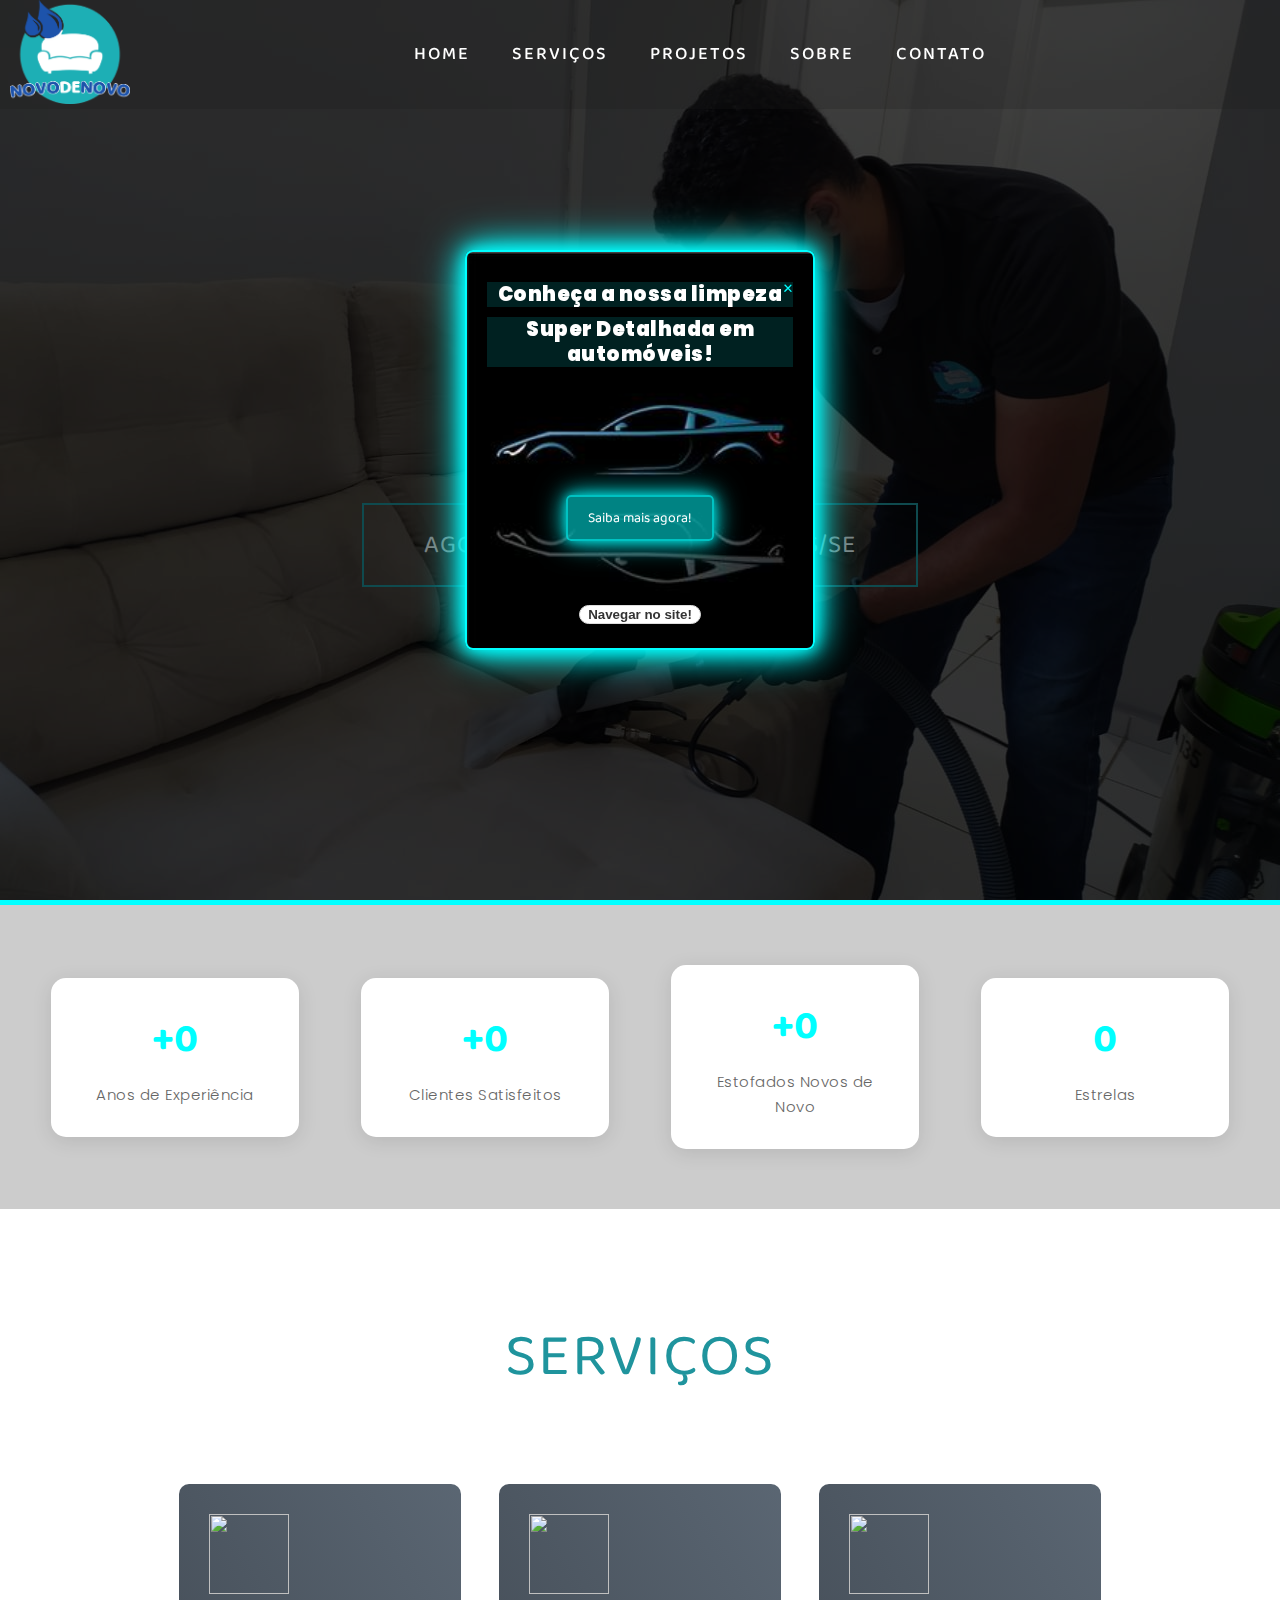
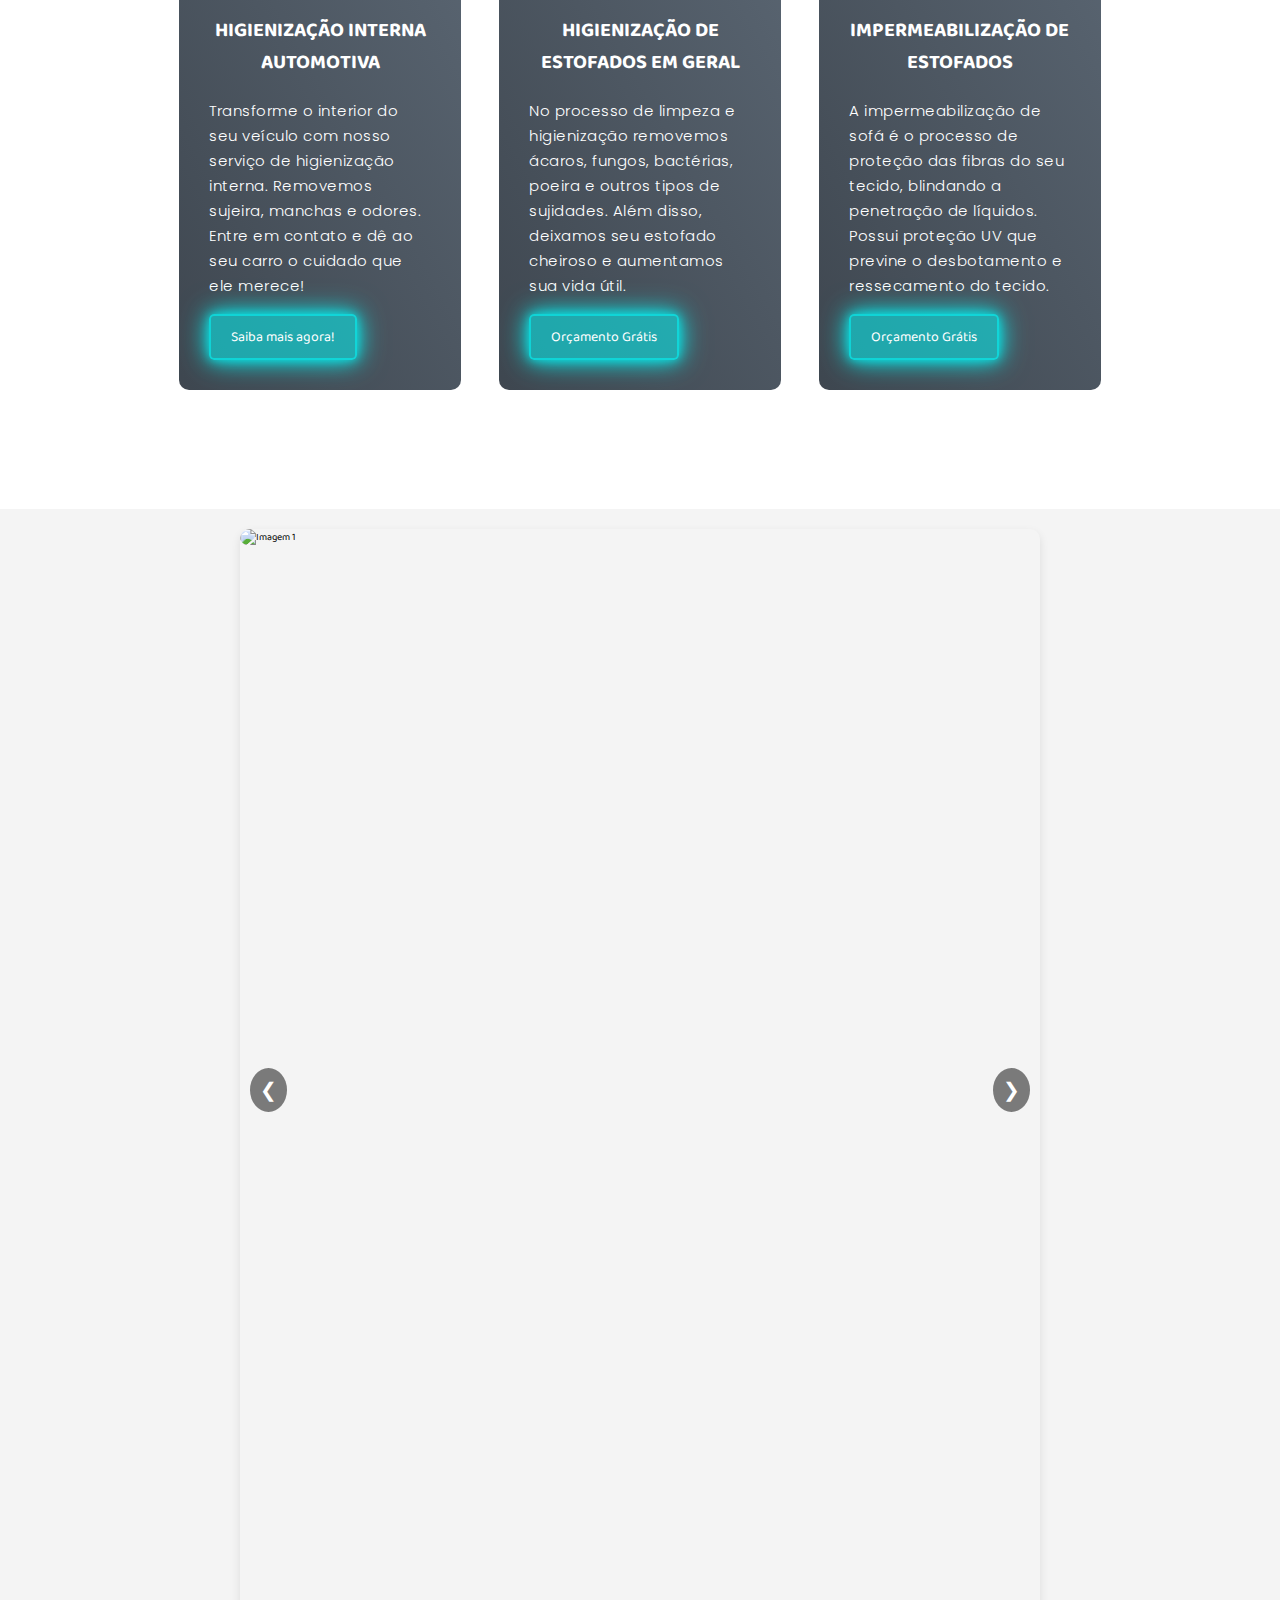
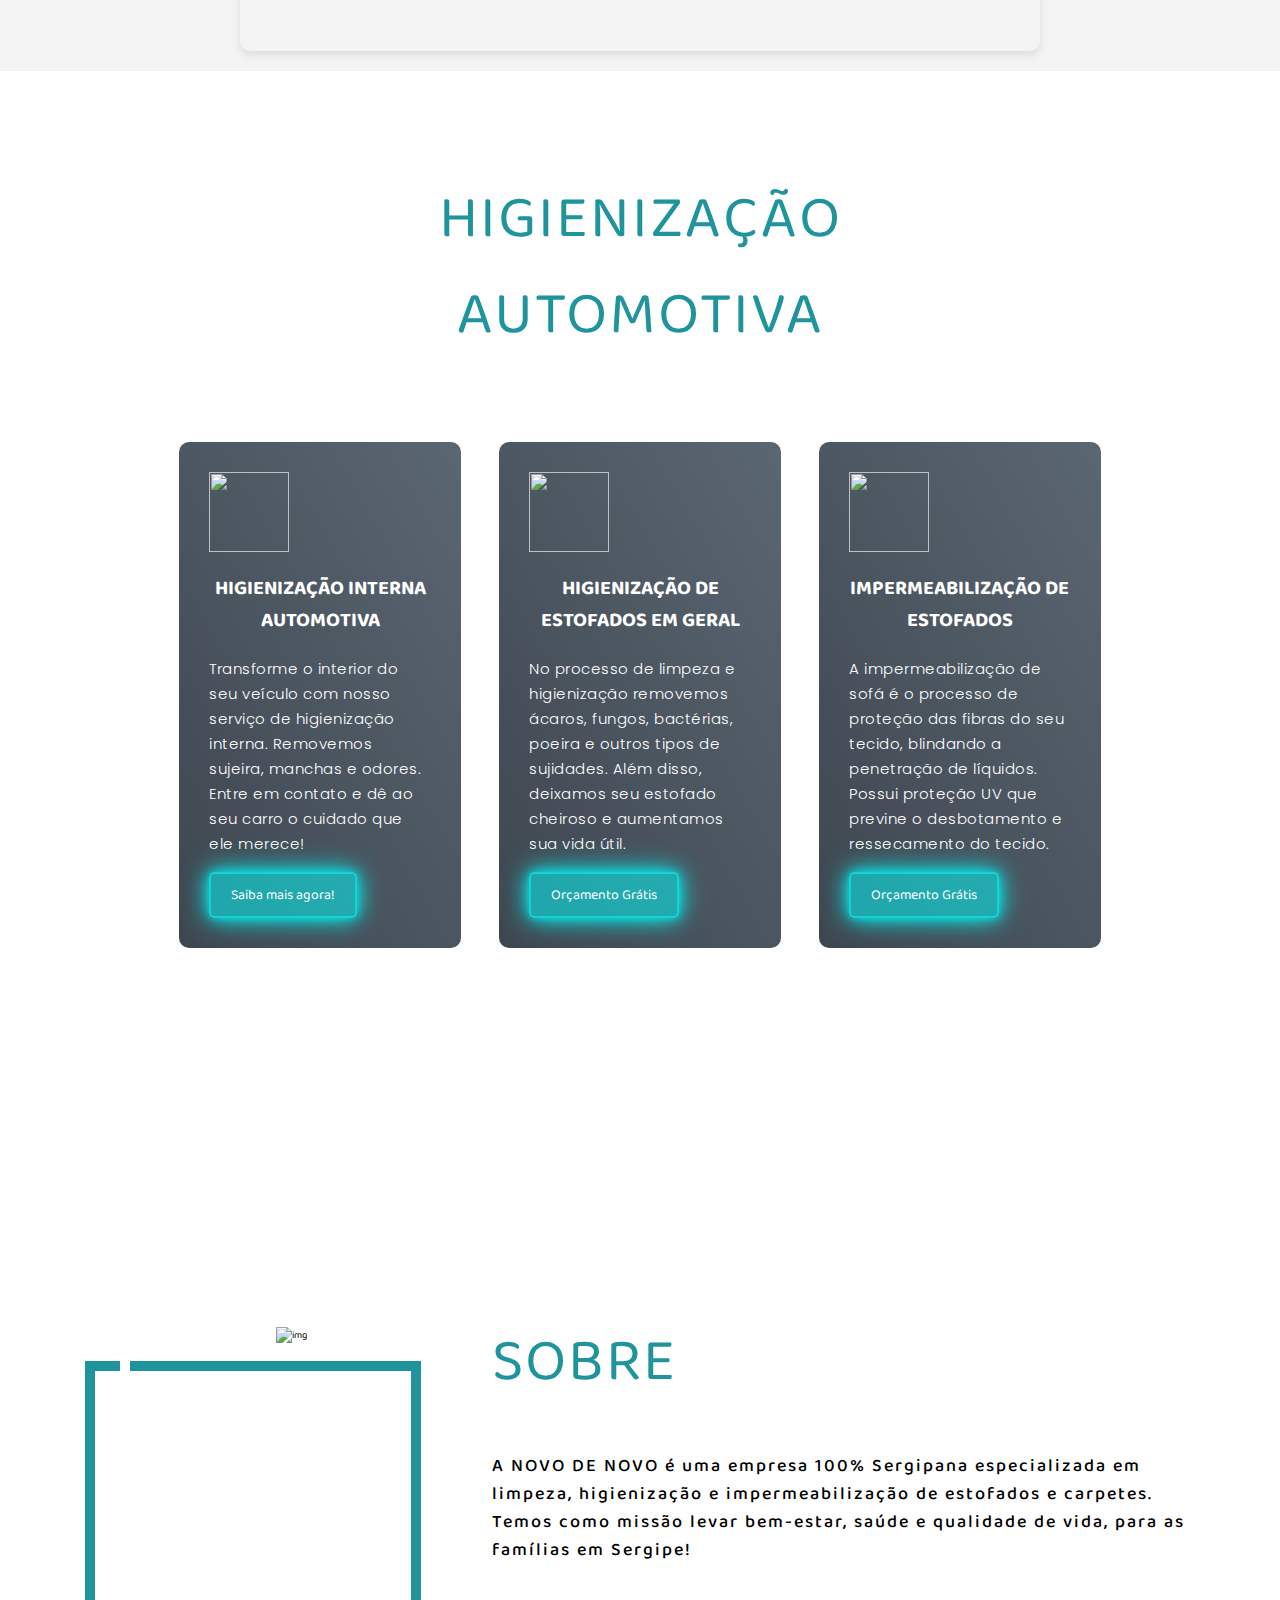
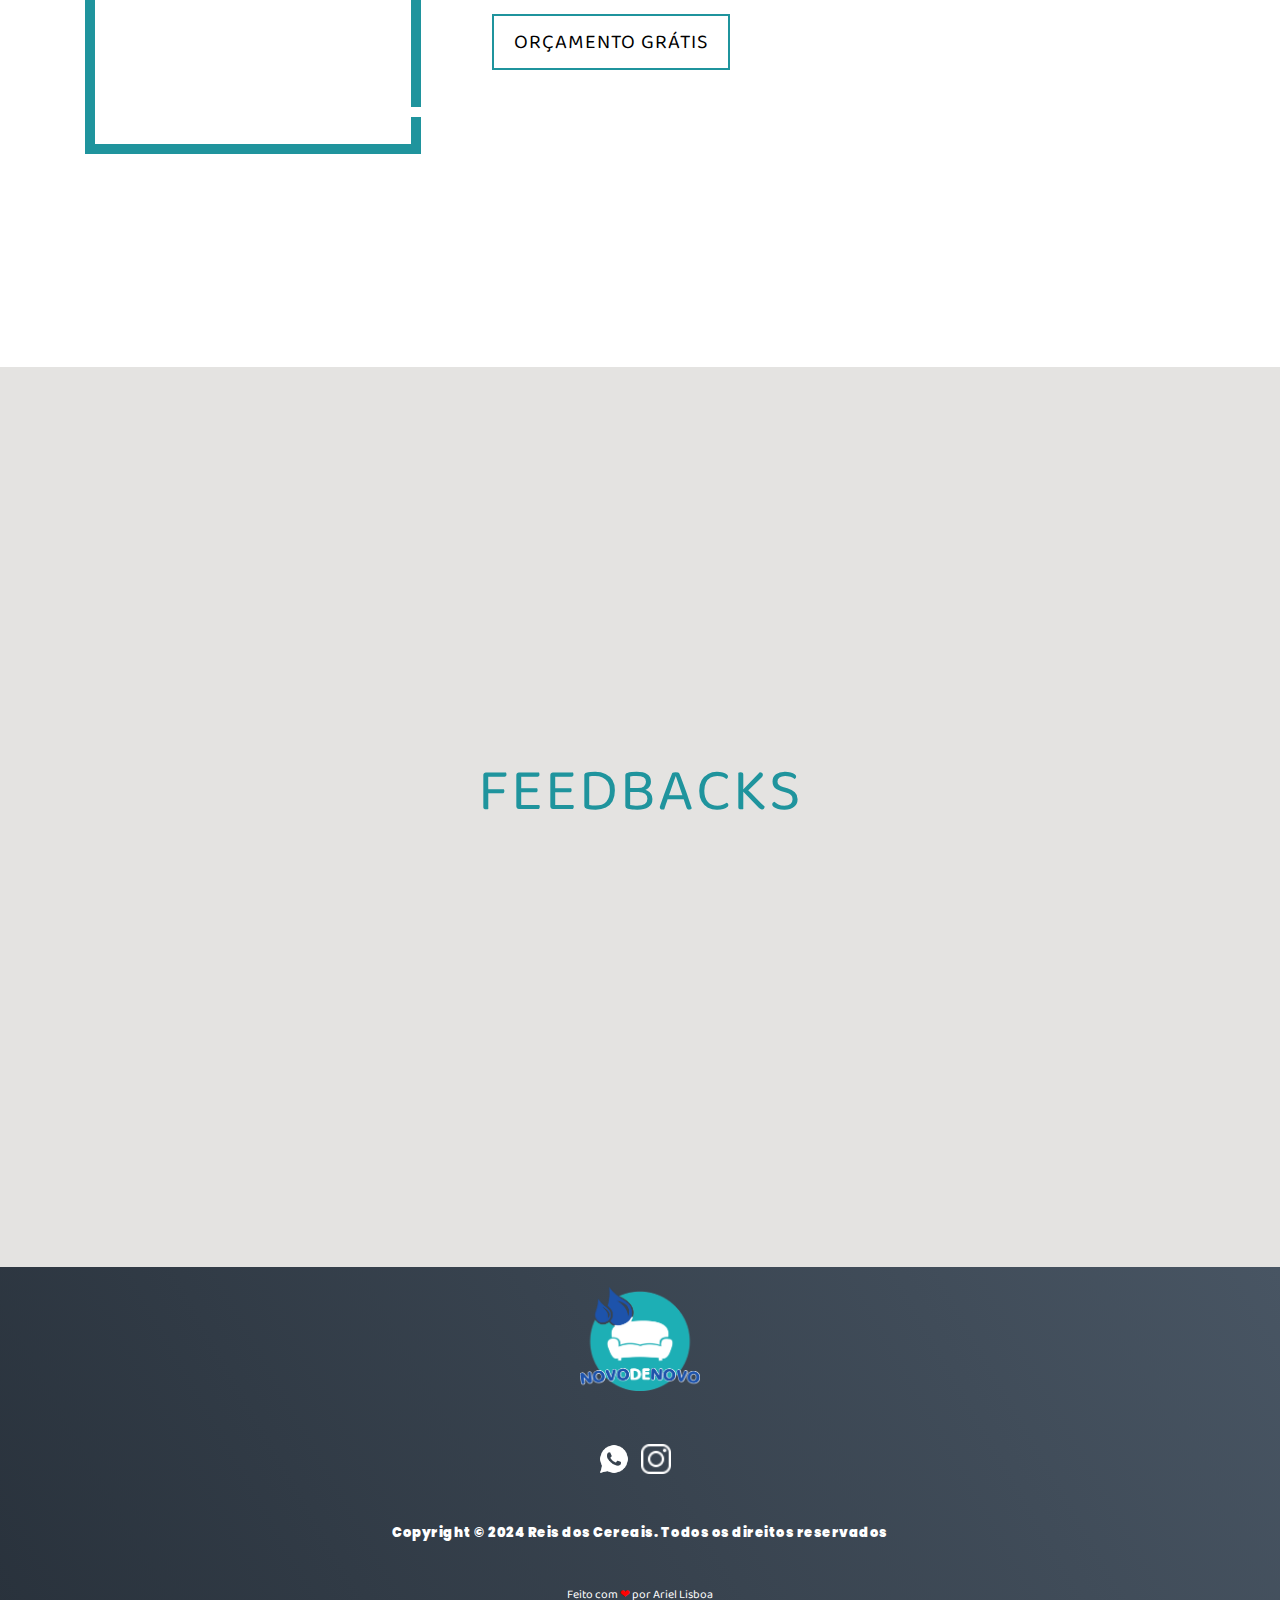
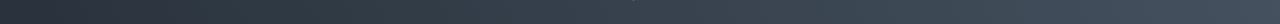
==== index.html @ bbe59433 "..." ====
<!DOCTYPE html>
<html lang="en">

<head>
  <meta charset="UTF-8">
  <meta name="viewport" content="width=device-width, initial-scale=1.0">
  <link href="https://fonts.googleapis.com/css2?family=Poppins:wght@400;600&display=swap" rel="stylesheet">
  <link rel="stylesheet" href="assets/css/style.css">
  <link rel="stylesheet" href="assets/css/menu.css">
  <title>Novo de Novo</title>
</head>

<body>
  <!-- Header -->
  <section id="header">
    <div class="header container">
      <div class="nav-bar">
        <div class="brand">
          <a href="#hero">
            <div class="logo-container">
              <img class="logo-img" src="assets/img/logo1.png" alt="img">
            </div>
          </a>
        </div>
        <div class="nav-list">
          <ul id="nav-items">
            <li><a href="#hero" data-after="Home">Home</a></li>
            <li><a href="#services" data-after="Service">Serviços</a></li>
            <li><a href="#projects" data-after="Projects">Projetos</a></li>
            <li><a href="#about" data-after="About">Sobre</a></li>
            <li><a href="#contact" data-after="Contact">Contato</a></li>
          </ul>
        </div>

        <input id="close-menu" class="close-menu" type="checkbox" aria-label="Close menu" role="button">
        <label class="close-menu-label" for="close-menu" title="close menu"></label>

        <aside class="menu">
          <div class="main-content menu-content">
            <nav>
              <ul id="menu-items" onclick="document.getElementById('close-menu').checked = false;">

              </ul>
            </nav>
          </div>
        </aside>

        <script>

          const navItems = document.getElementById('nav-items').cloneNode(true);
          const menuItems = document.getElementById('menu-items');


          const itemTexts = ['Home', 'Serviços', 'Projetos Recentes', 'Sobre', 'Contato'];
          const listItems = navItems.getElementsByTagName('li');

          for (let i = 0; i < listItems.length; i++) {
            const link = listItems[i].getElementsByTagName('a')[0];
            link.textContent = itemTexts[i];
          }

          menuItems.appendChild(navItems);
        </script>


      </div>
    </div>

  </section>
  <!-- End Header -->


  <!-- Hero Section  -->
  <section id="hero">
    <div id="popup" class="popup">
      <div class="popup-content">
        <span class="close-btn" onclick="closePopup()">×</span>
        <p>Conheça a nossa limpeza</p>
        <p>Super Detalhada em automóveis!</p>
        <br><br><br><br><br><br><br><br>
        <a href="index.html#services" class="button" onclick="closePopup()">Saiba mais agora!</a>
        <br><br><br><br><br>
        <button id="btn-navegar" onclick="closePopup()">Navegar no site!</button>
      </div>
    </div>




    <div class="hero container">
      <div>
        <h1>Novo de Novo<span></span></h1>
        <h2>Higienização de Estofados</h2>


        <a href="https://wa.me/5579988381834?text=Ol%C3%A1%2C+gostaria+de+um+or%C3%A7amento+para+..." type="button"
          class="cta">Agora também em Carmópolis/SE</a>

      </div>
    </div>
  </section>
  <!-- End Hero Section  -->

  <section class="counters">
    <div class="counter">
      <h2 class="count" data-target="10">+0</h2>
      <p>Anos de Experiência</p>
    </div>
    <div class="counter">
      <h2 class="count" data-target="2000">+0</h2>
      <p>Clientes Satisfeitos</p>
    </div>
    <div class="counter">
      <h2 class="count" data-target="9000">+0</h2>
      <p>Estofados Novos de Novo</p>
    </div>
    <div class="counter">
      <h2 class="count no-plus" data-target="5">0</h2>
      <p>Estrelas</p>
    </div>
  </section>


  <!-- Service Section -->
  <section id="services">
    <div class="services container">
      <div class="service-top">
        <h1 class="section-title"><span>Serviços</span></h1>
        <p></p>
      </div>
      <div class="service-bottom">
        <div class="service-item">
          <div class="icon"><img src="https://img.icons8.com/bubbles/100/000000/car.png" /></div>
          <h2>Higienização interna automotiva</h2>
          <p>Transforme o interior do seu veículo com nosso serviço de higienização interna. Removemos sujeira, manchas
            e odores. Entre em contato e dê ao seu
            carro o cuidado que ele merece!</p> <br>
          <a href="index.html#services" class="button">Saiba mais agora!</a>
        </div>

        <div class="service-item">
          <div class="icon"><img src="https://img.icons8.com/?size=100&id=6RWZElK4wLmq&format=png&color=000000" /></div>
          <h2>Higienização de Estofados em Geral</h2>
          <p>No processo de limpeza e higienização removemos ácaros, fungos, bactérias, poeira e outros tipos de
            sujidades.

            Além disso, deixamos seu estofado cheiroso e aumentamos sua vida útil.</p><br>
          <a href="index.html#services" class="button">Orçamento Grátis</a>
        </div>

        <div class="service-item">
          <div class="icon"><img src="https://img.icons8.com/?size=100&id=13101&format=png&color=000000" /></div>
          <h2>Impermeabilização de Estofados</h2>
          <p>A impermeabilização de sofá é o processo de proteção das fibras do seu tecido, blindando a penetração de
            líquidos.

            Possui proteção UV que previne o desbotamento e ressecamento do tecido.</p><br>
          <a href="index.html#services" class="button">Orçamento Grátis</a>
        </div>
      </div>
  </section>
  <!-- End Service Section -->


  <section class="carousel-section">
    <div class="carousel-container">
      <div class="carousel-slide">
        <div class="carousel-item">
          <img src="assets/img/WhatsApp Image 2019-08-26 at 19.50.07 (2).jpeg" alt="Imagem 1">
        </div>

        <div class="carousel-item">
          <video controls>
            <source src="assets/img/VID_55741102_220803_980.mp4" type="video/mp4">
            Seu navegador não suporta o vídeo.
          </video>
        </div>

        <div class="carousel-item">
          <img src="assets/img/WhatsApp Image 2020-06-18 at 17.17.09.jpeg" alt="Imagem 2">
        </div>

        <div class="carousel-item">
          <video controls>
            <source src="https://www.w3schools.com/html/movie.mp4" type="video/mp4">
            Seu navegador não suporta o vídeo.
          </video>
        </div>

        <div class="carousel-item">
          <img src="assets/img/carro-limpo.jpg" alt="Imagem 3">
        </div>

        <div class="carousel-item">
          <video controls>
            <source src="assets/img/InShot_20220210_012426684.jpg" type="video/mp4">
            Seu navegador não suporta o vídeo.
          </video>
        </div>
      </div>
      <button class="carousel-prev-btn" onclick="moveCarouselSlide(-1)">❮</button>
      <button class="carousel-next-btn" onclick="moveCarouselSlide(1)">❯</button>
    </div>
  </section>

  <!-- CleanCar Section -->
  <section id="cleanCar">
    <div class="cleanCar container">
      <div class="cleanCar-top">
        <h1 class="section-title"><span>Higienização Automotiva </span></h1>
        <p></p>
      </div>
      <div class="cleanCar-bottom">
        <div class="cleanCar-item">
          <div class="icon"><img src="https://img.icons8.com/bubbles/100/000000/car.png" /></div>
          <h2>Higienização interna automotiva</h2>
          <p>Transforme o interior do seu veículo com nosso serviço de higienização interna. Removemos sujeira, manchas
            e odores. Entre em contato e dê ao seu
            carro o cuidado que ele merece!</p> <br>
          <a href="index.html#cleanCar" class="button">Saiba mais agora!</a>
        </div>

        <div class="cleanCar-item">
          <div class="icon"><img src="https://img.icons8.com/?size=100&id=6RWZElK4wLmq&format=png&color=000000" /></div>
          <h2>Higienização de Estofados em Geral</h2>
          <p>No processo de limpeza e higienização removemos ácaros, fungos, bactérias, poeira e outros tipos de
            sujidades.

            Além disso, deixamos seu estofado cheiroso e aumentamos sua vida útil.</p><br>
          <a href="index.html#cleanCar" class="button">Orçamento Grátis</a>
        </div>

        <div class="cleanCar-item">
          <div class="icon"><img src="https://img.icons8.com/?size=100&id=13101&format=png&color=000000" /></div>
          <h2>Impermeabilização de Estofados</h2>
          <p>A impermeabilização de sofá é o processo de proteção das fibras do seu tecido, blindando a penetração de
            líquidos.

            Possui proteção UV que previne o desbotamento e ressecamento do tecido.</p><br>
          <a href="index.html#cleanCar" class="button">Orçamento Grátis</a>
        </div>
      </div>
  </section>
  <!-- End CleanCar Section -->


  <!-- About Section -->
  <section id="about">
    <div class="about container">
      <div class="col-left">
        <div class="about-img">
          <img src="assets/img/casal.jpeg" alt="img">
        </div>
      </div>
      <div class="col-right">
        <h1 class="section-title"><span>Sobre</span></h1>
        <br>
        <br>
        <h2>A NOVO DE NOVO é uma empresa 100% Sergipana especializada em limpeza, higienização e impermeabilização de
          estofados e carpetes.

          Temos como missão levar bem-estar, saúde e qualidade de vida, para as famílias em Sergipe!</h2>
        <p></p>
        <a href="https://wa.me/5579988381834?text=Ol%C3%A1%2C+gostaria+de+um+or%C3%A7amento+para+..."
          class="cta">Orçamento Grátis</a>
      </div>
    </div>
  </section>
  <!-- End About Section -->

  <!-- Feedbacks Section -->
  <section id="feedbacks">
    <div class="feedbacks container">
      <div class="feedbacks-header">
        <h1 class="section-title"><span>Feedbacks</span></h1>
      </div>
      <div class="all-feedbacks">

        <script src="https://static.elfsight.com/platform/platform.js" async></script>
        <div class="elfsight-app-d3b23707-4cbc-46d1-8b22-0576fbf132b2" data-elfsight-app-lazy></div>
      </div>
    </div>
  </section>
  <!-- End Feedbacks Section -->

  <!-- Footer -->
  <section id="footer">
    <div>
      <div class="logo-container">
        <img class="logo-img" src="assets/img/logo1.png" alt="img">
      </div>
      <br>
      <br>
      <br>
      <div class="social-icons">
        <a href="https://api.whatsapp.com/send?phone=5571993302013&text=Ol%C3%A1%2C%20quero%20saber%20mais%20informa%C3%A7%C3%B5es%20sobre%20os%20produtos%20Reis%20dos%20Cereais!"
          target="_blank">
          <img src="assets/img/whatsapp-icon.png" alt="WhatsApp"></a>
        <a href="https://www.instagram.com/reisdoscereaisbr/" target="_blank">
          <img src="assets/img/instagram-icon.png" alt="Instagram"></a>
      </div>
    </div>
    <p>Copyright © 2024 Reis dos Cereais. Todos os direitos reservados</p>
    <a rel="nofollow" target="_blank" href="https://ariellisboalopes.netlify.app">Feito com <span class="heart">❤</span>
      por Ariel Lisboa</a>
  </section>
  <!-- End Footer -->


  <script src="./app.js"></script>
  <script>
    // Função para exibir o popup de forma assíncrona assim que a página é carregada
    document.addEventListener('DOMContentLoaded', () => {
      document.getElementById("popup").classList.add("show");
    });

    // Carregar o widget externo de forma assíncrona, sem afetar a exibição do popup
    (function (d, script) {
      script = d.createElement('script');
      script.type = 'text/javascript';
      script.async = true;
      script.src = 'https://w.app/widget-v1/uIHXRQ.js';
      d.getElementsByTagName('head')[0].appendChild(script);
    }(document));

    // Função para fechar o popup ao clicar no botão de fechar
    function closePopup() {
      document.getElementById("popup").classList.remove("show");
    }

    // Função para iniciar a contagem de números na seção contadores
    function startCount() {
      const counters = document.querySelectorAll('.count');
      counters.forEach(counter => {
        const target = +counter.getAttribute('data-target');
        let count = 0;
        const speed = 2000; // Tempo total para a contagem

        const increment = Math.ceil(target / (speed / 100)); // Incremento em cada intervalo

        const interval = setInterval(() => {
          count += increment;
          if (count >= target) {
            count = target; // Garante que não ultrapasse o alvo
            clearInterval(interval); // Para o intervalo
          }
          // Verifica se o contador não é o que não deve ter o sinal +
          counter.innerText = counter.classList.contains('no-plus') ? count : `+${count}`;
        }, 100);
      });
    }

    // Verifica se a seção dos contadores está visível para iniciar a contagem apenas ao entrar na seção
    const countersSection = document.querySelector('.counters');
    let countStarted = false;

    window.addEventListener('scroll', () => {
      const sectionTop = countersSection.getBoundingClientRect().top;
      const windowHeight = window.innerHeight;

      if (!countStarted && sectionTop < windowHeight) {
        countStarted = true; // Evita que a contagem inicie mais de uma vez
        startCount();
      }
    });

    // Para garantir que a contagem inicie se já estiver visível no carregamento da página
    window.addEventListener('load', () => {
      const sectionTop = countersSection.getBoundingClientRect().top;
      const windowHeight = window.innerHeight;

      if (sectionTop < windowHeight) {
        countStarted = true; // Evita que a contagem inicie mais de uma vez
        startCount();
      }
    });

    // Funções exclusivas do Carrossel
    let carouselSlideIndex = 0;

    function showCarouselSlide(index) {
      const carouselSlides = document.querySelectorAll('.carousel-item');
      if (index >= carouselSlides.length) {
        carouselSlideIndex = 0;
      } else if (index < 0) {
        carouselSlideIndex = carouselSlides.length - 1;
      }

      const newTransformValue = -carouselSlideIndex * 100;
      document.querySelector('.carousel-slide').style.transform = `translateX(${newTransformValue}%)`;
    }

    function moveCarouselSlide(n) {
      carouselSlideIndex += n;
      showCarouselSlide(carouselSlideIndex);
    }

    // Iniciar o carrossel mostrando a primeira imagem
    document.addEventListener('DOMContentLoaded', () => {
      showCarouselSlide(carouselSlideIndex);
    });

  </script>
  <!-- <script>

    const backgroundImages = [
      'url(/assets/img/back3.png)',
      'url(/assets/img/back2.jpg)',
      'url(/assets/img/back1.jpg)'
    ];
    let currentIndex = 0;
    const heroSection = document.getElementById("hero");

    function changeBackground() {
      heroSection.style.backgroundImage = backgroundImages[currentIndex];
      currentIndex = (currentIndex + 1) % backgroundImages.length;
    }

    setInterval(changeBackground, 5000);

  </script> -->
</body>

</html>
---- assets/css/style.css ----
@import url('https://fonts.googleapis.com/css2?family=Baloo+2:wght@400;700&display=swap');


* {
	padding: 0;
	margin: 0;
	box-sizing: border-box;
}

html {
	font-size: 10px;
	font-family: 'Baloo 2', cursive;

}

a {
	text-decoration: none;
}

.container {
	min-height: 100vh;
	width: 100%;
	display: flex;
	align-items: center;
	justify-content: center;
}

img {
	height: 100%;
	width: 100%;
	object-fit: cover;
}

p {
	color: black;
	font-size: 1.4rem;
	margin-top: 5px;
	line-height: 2.5rem;
	font-weight: 300;
	letter-spacing: 0.05rem;
}

.section-title {
	font-family: 'Baloo 2', cursive;
	font-size: 4rem;
	font-weight: 300;
	color: black;
	margin-bottom: 10px;
	text-transform: uppercase;
	letter-spacing: 0.2rem;
	text-align: center;
}

.section-title span {
	color: #1f949d;
}

.logo-container {
	text-align: center;
}

.logo-img {
	width: 120px;
	height: auto;
	margin-bottom: 0px;
}

.cta {
	display: inline-block;
	padding: 10px 30px;
	color: white;
	background-color: transparent;
	border: 2px solid #1f949d;
	font-size: 2rem;
	text-transform: uppercase;
	letter-spacing: 0.1rem;
	margin-top: 30px;
	animation: pulse 1s infinite;
	text-align: center;
	/* Centraliza os textos */
}


.cta:hover {
	color: white;
	background-color: #1f949d;
	animation: none;
	text-align: center;
	/* Centraliza os textos */
}

.brand h1 {
	font-size: 3rem;
	text-transform: uppercase;
	color: white;
}

.brand h1 span {
	color: #1f949d;
}

/* Header section */
#header {
	position: fixed;
	z-index: 1000;
	left: 0;
	top: 0;
	width: 100vw;
	height: auto;
}

#header .header {
	min-height: 8vh;
	background-color: rgba(31, 30, 30, 0.24);
	transition: 0.3s ease background-color;
}

#header .nav-bar {
	display: flex;
	align-items: center;
	justify-content: space-between;
	width: 100%;
	height: 100%;
	max-width: 1300px;
	padding: 0 10px;
}

#header .nav-list ul {
	list-style: none;
	position: absolute;
	background-color: rgb(31, 30, 30);
	width: 100vw;
	height: 100vh;
	left: 100%;
	top: 0;
	display: flex;
	flex-direction: column;
	justify-content: center;
	align-items: center;
	z-index: 1;
	overflow-x: hidden;
	transition: 0.5s ease left;
}

#header .nav-list ul.active {
	left: 0%;
}

#header .nav-list ul a {
	font-size: 2.5rem;
	font-weight: 500;
	letter-spacing: 0.2rem;
	text-decoration: none;
	color: white;
	text-transform: uppercase;
	padding: 20px;
	display: block;
}

#header .nav-list ul a::after {
	content: attr(data-after);
	position: absolute;
	top: 50%;
	left: 50%;
	transform: translate(-50%, -50%) scale(0);
	color: rgba(240, 248, 255, 0.021);
	font-size: 13rem;
	letter-spacing: 50px;
	z-index: -1;
	transition: 0.3s ease letter-spacing;
}

#header .nav-list ul li:hover a::after {
	transform: translate(-50%, -50%) scale(1);
	letter-spacing: initial;
}

#header .nav-list ul li:hover a {
	color: #1f949d;
}

/* End Header section */

/* Hero Section */

#hero {
	background-attachment: fixed;
	background-image: url(/assets/img/img.jpeg);
	background-size: cover;
	background-position: top center;
	position: relative;
	z-index: 1;
}

#hero::after {
	content: '';
	position: absolute;
	left: 0;
	top: 0;
	height: 100%;
	width: 100%;
	background-color: rgba(0, 0, 0, 0.664);
	opacity: 0.7;
	z-index: -1;
}

#hero .hero {
	display: flex;
	flex-direction: column;
	/* Alinha os itens verticalmente */
	justify-content: center;
	/* Centraliza verticalmente */
	align-items: center;
	/* Centraliza horizontalmente */
	max-width: 1200px;
	margin: 0 auto;
	padding: 0 50px;
	height: 100vh;
	/* Assegura que a altura seja a total da viewport */
}

#hero h1 {
	font-family: 'Baloo 2', cursive;
	font-weight: 700;
	display: block;
	width: fit-content;
	font-size: 5rem;
	position: relative;
	color: transparent;
	animation: text_reveal 0.5s ease forwards;
	animation-delay: 0.8s;
}

#hero h1:nth-child(1) {
	animation-delay: 0.8s;
}

#hero h1 span {
	position: absolute;
	top: 0;
	left: 0;
	height: 100%;
	width: 0;
	background-color: #1f949d;
	animation: text_reveal_box 0.8s ease;
	animation-delay: 0.5s;
}

#hero h1:nth-child(1) span {
	animation-delay: 0.5s;
}

#hero h2 {
	display: block;
	width: fit-content;
	font-size: 3rem;
	position: relative;
	color: transparent;
	animation: text_reveal_h2 0.6s ease forwards;
	animation-delay: 1.5s;
	justify-content: center;
	text-align: center;
	/* Centraliza os textos */
}

/* End Hero Section */

/* Services Section */
#services .services {
	flex-direction: column;
	text-align: center;
	max-width: 1500px;
	margin: 0 auto;
	padding: 100px 0;
	z-index: -1;
	/* Z-index menor para permitir que o popup apareça acima */
}

#services .service-top {
	max-width: 500px;
	margin: 0 auto;
}

#services .service-bottom {
	display: flex;
	align-items: center;
	justify-content: center;
	flex-wrap: wrap;
	margin-top: 50px;
}

#services .service-item {
	flex-basis: 80%;
	display: flex;
	align-items: flex-start;
	justify-content: center;
	flex-direction: column;
	padding: 30px;
	border-radius: 10px;
	background-image: url(./img/img-1.png);
	background-size: cover;
	margin: 10px 5%;
	position: relative;
	z-index: -1;
	overflow: hidden;
}

#services .service-item::after {
	content: '';
	position: absolute;
	left: 0;
	top: 0;
	height: 100%;
	width: 100%;
	background-image: linear-gradient(60deg, #29323c 0%, #485563 100%);
	opacity: 0.9;
	z-index: -1;
}

#services .service-bottom .icon {
	height: 80px;
	width: 80px;
	margin-bottom: 20px;
}

#services .service-item h2 {
	font-size: 2rem;
	color: white;
	margin-bottom: 10px;
	text-transform: uppercase;
}

#services .service-item p {
	color: white;
	text-align: left;
}

/* End Services Section */


/* CleanCar Section */
#cleanCar .cleanCar {
	flex-direction: column;
	text-align: center;
	max-width: 1500px;
	margin: 0 auto;
	padding: 100px 0;
	z-index: -1;
	/* Z-index menor para permitir que o popup apareça acima */
}

#cleanCar .cleanCar-top {
	max-width: 500px;
	margin: 0 auto;
}

#cleanCar .cleanCar-bottom {
	display: flex;
	align-items: center;
	justify-content: center;
	flex-wrap: wrap;
	margin-top: 50px;
}

#cleanCar .cleanCar-item {
	flex-basis: 80%;
	display: flex;
	align-items: flex-start;
	justify-content: center;
	flex-direction: column;
	padding: 30px;
	border-radius: 10px;
	background-image: url(./img/img-1.png);
	background-size: cover;
	margin: 10px 5%;
	position: relative;
	z-index: -1;
	overflow: hidden;
}

#cleanCar .cleanCar-item::after {
	content: '';
	position: absolute;
	left: 0;
	top: 0;
	height: 100%;
	width: 100%;
	background-image: linear-gradient(60deg, #29323c 0%, #485563 100%);
	opacity: 0.9;
	z-index: -1;
}

#cleanCar .cleanCar-bottom .icon {
	height: 80px;
	width: 80px;
	margin-bottom: 20px;
}

#cleanCar .cleanCar-item h2 {
	font-size: 2rem;
	color: white;
	margin-bottom: 10px;
	text-transform: uppercase;
}

#cleanCar .cleanCar-item p {
	color: white;
	text-align: left;
}

/* End CleanCar Section */


.carousel-section {
	padding: 20px;
	background: #f4f4f4;
	display: flex;
	justify-content: center;
}

.carousel-container {
	width: 90%;
	max-width: 800px;
	position: relative;
	overflow: hidden;
	border-radius: 10px;
	box-shadow: 0 4px 10px rgba(0, 0, 0, 0.1);
}

.carousel-slide {
	display: flex;
	transition: transform 0.5s ease-in-out;
}

.carousel-item {
	min-width: 100%;
	transition: opacity 0.5s ease;
}

.carousel-item img,
.carousel-item video {
	width: 100%;
	border-radius: 10px;
}

.carousel-prev-btn,
.carousel-next-btn {
	position: absolute;
	top: 50%;
	transform: translateY(-50%);
	background-color: rgba(0, 0, 0, 0.5);
	color: white;
	font-size: 2em;
	border: none;
	cursor: pointer;
	padding: 10px;
	border-radius: 50%;
}

.carousel-prev-btn {
	left: 10px;
}

.carousel-next-btn {
	right: 10px;
}

.carousel-prev-btn:hover,
.carousel-next-btn:hover {
	background-color: rgba(0, 0, 0, 0.7);
}


/* About Section */
#about .about {
	flex-direction: column-reverse;
	text-align: center;
	max-width: 1200px;
	margin: 0 auto;
	padding: 100px 20px;
}

#about .col-left {
	width: 250px;
	height: 360px;
}

#about .col-right {
	width: 100%;
}

#about .col-right h2 {
	font-size: 1.8rem;
	font-weight: 500;
	letter-spacing: 0.2rem;
	margin-bottom: 10px;
}

#about .col-right p {
	margin-bottom: 20px;
}

#about .col-right .cta {
	color: black;
	margin-bottom: 50px;
	padding: 10px 20px;
	font-size: 2rem;
}

#about .col-left .about-img {
	height: 100%;
	width: 100%;
	position: relative;
	border: 10px solid white;
}

#about .col-left .about-img::after {
	content: '';
	position: absolute;
	left: -33px;
	top: 19px;
	height: 98%;
	width: 98%;
	border: 7px solid #1f949d;
	z-index: -1;
}

/* End About Section */

/* Feedbacks section */
#feedbacks {
	background-color: #e4e3e1;
	z-index: 1;
	padding: 0 15px;
	/* Adiciona um padding lateral para evitar que o conteúdo ultrapasse as bordas */
}

#feedbacks .feedbacks {
	background-color: #e4e3e1;
	flex-direction: column;
	max-width: 100%;
	/* Ajusta para garantir que a largura máxima seja a largura da tela */
	margin: 0 auto;
	padding: 80px 0;
	box-sizing: border-box;
	/* Garante que o padding não afete a largura */
}

#feedbacks .feedbacks-header h1 {
	margin-bottom: 50px;
}

#feedbacks .all-feedbacks {
	display: flex;
	align-items: center;
	justify-content: center;
	flex-direction: column;
}

#feedbacks .feedbacks-item {
	display: flex;
	align-items: center;
	justify-content: center;
	flex-direction: column;
	width: 100%;
	/* Garantir que os itens se ajustem 100% à largura disponível */
	max-width: 800px;
	/* Limita a largura máxima */
	margin: 20px auto;
	overflow: hidden;
	border-radius: 30px;
	box-sizing: border-box;
}

#feedbacks .feedbacks-info {
	padding: 30px;
	flex-basis: 50%;
	height: 100%;
	display: flex;
	justify-content: center;
	flex-direction: column;
	background-image: linear-gradient(60deg, #8c8c8c -30%, #343434 100%);
	color: white;
	align-items: center;
	text-align: center;
	padding: 10px;
}

#feedbacks .feedbacks-info a {
	margin-top: 1rem;
	font-size: 1.4rem;
	color: #ffff;
	background-color: #592d1400;
	padding: 10px;
}

#feedbacks .feedbacks-info h1 {
	font-size: 4rem;
	font-weight: 500;
}

#feedbacks .feedbacks-info h2 {
	font-size: 2.2rem;
	font-weight: 500;
	margin-top: 10px;
}

#feedbacks .feedbacks-info p {
	color: white;
}

#feedbacks .feedbacks-img {
	flex-basis: 50%;
	height: 300px;
	overflow: hidden;
	position: relative;
}

#feedbacks .feedbacks-img img {
	transition: 0.3s ease transform;
	width: 100%;
	/* Garante que a imagem não ultrapasse os limites laterais */
}

#feedbacks .feedbacks-item:hover .feedbacks-img img {
	transform: scale(1.1);
}

/* Responsividade */
@media (max-width: 768px) {
	#feedbacks .feedbacks-item {
		flex-direction: column;
		width: 90%;
		/* Ajusta a largura para telas menores */
	}

	#feedbacks .feedbacks-info {
		padding: 15px;
		/* Reduz o padding para telas pequenas */
	}

	#feedbacks .feedbacks-img {
		height: 200px;
		/* Ajusta a altura da imagem em telas pequenas */
	}
}

@media (max-width: 480px) {
	#feedbacks .feedbacks-info h1 {
		font-size: 2.5rem;
		/* Ajusta o tamanho da fonte do título para telas menores */
	}

	#feedbacks .feedbacks-info h2 {
		font-size: 1.8rem;
		/* Ajusta o tamanho da fonte do subtítulo para telas menores */
	}

	#feedbacks .feedbacks-info p {
		font-size: 1.2rem;
		/* Ajusta o tamanho da fonte do parágrafo para telas menores */
	}
}



/* Footer */
#footer {
	background-image: linear-gradient(60deg, #29323c 0%, #485563 100%);
	text-align: center;
	padding: 20px 0;
}

#footer .footer {
	min-height: 200px;
	flex-direction: column;
	padding-top: 50px;
	padding-bottom: 10px;
}

.footer .container {
	display: flex;
	justify-content: space-between;
	align-items: center;
	flex-wrap: wrap;
}

.footer-content {
	display: flex;
	justify-content: space-between;
	width: 100%;
	max-width: 1200px;
	margin: 0 auto;
}

.footer-info {
	display: flex;
	flex-direction: column;
	align-items: flex-start;
}


.footer-contact {
	text-align: right;
}

.footer-contact p {
	margin-bottom: 10px;
}

.footer-img {
	width: 250px;
	height: auto;
	margin-bottom: 0px;

}

.social-icons img {
	margin-right: 10px;
	width: 30px;
	height: 30px;
}

#footer h2 {
	color: #ffffff;
	font-weight: 500;
	font-size: 1.8rem;
	letter-spacing: 0.1rem;
	margin-top: 10px;
	margin-bottom: 10px;
}

#footer p {
	color: #ffffff;
	font-weight: 900;
	font-size: 1.3rem;
	margin: 0;
	padding: 4rem;
}


#footer a {
	color: rgb(255, 255, 255);
	font-size: 1.2rem;
}

.heart {
	color: #ff0202;
}

/* End Footer */


/* Estilos do fundo do popup */
.popup {
	z-index: 99999;
	position: fixed;
	top: 0;
	left: 0;
	width: 100%;
	height: 100%;
	background: rgba(0, 0, 0, 0.5);
	display: flex;
	justify-content: center;
	align-items: center;
	visibility: hidden;
	opacity: 0;
	transition: visibility 0s, opacity 0.3s ease;
}

/* Conteúdo do popup */
.popup {
	z-index: 99999;
	position: fixed;
	top: 0;
	left: 0;
	width: 100%;
	height: 100%;
	background: rgba(0, 0, 0, 0.5);
	display: flex;
	justify-content: center;
	align-items: center;
	visibility: hidden;
	opacity: 0;
	transition: visibility 0s, opacity 0.3s ease;
}

/* Mostrar o popup */
.popup.show {
	visibility: visible;
	opacity: 1;
}

/* Conteúdo do popup */
.popup-content {
	background-image: url(/assets/img/carro-limpo.jpg);
	background-size: cover;
	background-position: top center;
	padding: 20px;
	width: 350px;
	/* Largura aumentada */
	max-width: 90%;
	height: 400px;
	max-height: 90%;
	border-radius: 8px;
	text-align: center;
	overflow-y: auto;
	border: 2px solid #00ffff;
	box-shadow: 0 0 15px #00ffff, 0 0 30px #00ffff, 0 0 45px #00ffff;
	position: relative;
	font-family: 'Baloo 2', cursive;
}

/* Botão de fechar */
.close-btn {
	position: absolute;
	top: 20px;
	right: 20px;
	font-size: 20px;
	cursor: pointer;
	color: aqua;
	z-index: 10000;
	/* Certifique-se de que o z-index seja alto */
}

/* Fonte personalizada para os textos <p> */
.popup-content p {
	font-size: 2rem;
	color: #ffffff;
	font-weight: 900;
	background-color: #00ffff21;

}

/* Botão Saiba Mais */
.button {
	display: inline-block;
	padding: 10px 20px;
	background-color: #00ffff83;
	color: #fff;
	text-decoration: none;
	border-radius: 5px;
	border: 2px solid #00ffff83;
	box-shadow: 0 0 10px #00ffff83, 0 0 20px #00ffffab, 0 0 30px #00ffffa6;
	transition: all 0.3s ease-in-out;
	font-size: 1.4rem;
}

.button:hover {
	background-color: #0056b3;
	color: #fff;
	box-shadow: 0 0 20px #00ffff, 0 0 40px #00ffff, 0 0 60px #00ffff;
}

/* Estilo para o botão "Navegar no site!" */
#btn-navegar {
	display: inline-block;
	padding: 1px 08px;
	background-color: #ffffff;
	/* Fundo branco */
	color: #333;
	/* Texto em cor escura */
	font-weight: bold;
	border-radius: 10px;
	border: 1px solid #ddd;
	/* Borda leve */
	cursor: pointer;
	transition: background-color 0.3s ease;
}

#btn-navegar:hover {
	background-color: #f0f0f0;
	/* Fundo mais claro ao passar o mouse */
}

.counters {
	display: flex;
	flex-direction: column;
	/* Colunas para telas menores */
	justify-content: center;
	align-items: center;
	/* Centraliza os itens */
	padding: 50px 20px;
	/* Espaçamento interno */
	background: #cccccc;
	/* Cor de fundo */
	border-top: 5px solid #00ffff;
	/* Linha superior azul */
	max-width: 100%;
	/* Garantir que não ultrapasse 100% da largura */
	box-sizing: border-box;
	/* Inclui padding e border na largura total */
}

.counter {
	text-align: center;
	background: #fff;
	/* Fundo branco para cada contador */
	border-radius: 15px;
	/* Bordas arredondadas */
	box-shadow: 0 4px 20px rgba(0, 0, 0, 0.1);
	/* Sombra */
	padding: 30px;
	/* Espaçamento interno */
	margin: 10px 0;
	/* Margem entre os contadores */
	width: 90%;
	/* Largura padrão para telas pequenas, menor para evitar ultrapassagem */
	max-width: 300px;
	/* Largura máxima para os contadores */
	transition: transform 0.3s;
	/* Transição suave para o efeito de hover */
}

.counter:hover {
	transform: translateY(-5px);
	/* Efeito de elevação ao passar o mouse */
}

.count {
	font-size: 3em;
	/* Tamanho do número aumentado */
	color: #00ffff;
	/* Cor azul para o número */
	margin: 0;
	font-weight: bold;
	/* Texto em negrito */
}

p {
	font-family: 'Poppins', sans-serif;
	/* Fonte personalizada */
	margin-top: 10px;
	/* Margem acima do texto */
	font-size: 1.2em;
	/* Tamanho do texto abaixo */
	color: #666;
	/* Cor do texto abaixo */
}

/* Media Queries para telas maiores */
@media (min-width: 768px) {
	.counters {
		flex-direction: row;
		/* Alinha em linha para telas maiores */
		justify-content: space-around;
		/* Espaço entre os contadores */
	}

	.counter {
		width: 20%;
		/* Largura menor para telas maiores */
		max-width: none;
		/* Remove a largura máxima em telas maiores */
	}

	.count {
		font-size: 4em;
		/* Aumenta o tamanho do número em telas maiores */
	}

	p {
		font-size: 1.5em;
		/* Aumenta o tamanho do texto em telas maiores */
	}
}



@keyframes pulse {
	0% {
		border-color: #1f949d;
		/* Cor inicial */
	}

	50% {
		border-color: transparent;
		/* Cor que piscará */
	}

	100% {
		border-color: #1f949d;
		/* Cor final */
	}
}

@keyframes text_reveal_box {
	50% {
		width: 100%;
		left: 0;
	}

	100% {
		width: 0;
		left: 100%;
	}
}

@keyframes text_reveal {
	100% {
		color: white;
	}
}

@keyframes text_reveal_h2 {
	100% {
		color: #1f949d;
	}
}

@keyframes text_reveal_name {
	100% {
		color: #1f949d;
		font-weight: 500;
	}
}

/* End Keyframes */

/* Media Query For Tablet */
@media only screen and (min-width: 768px) {
	.cta {
		font-size: 2.5rem;
		padding: 20px 60px;
	}

	h1.section-title {
		font-size: 6rem;
	}

	/* Hero */
	#hero h1 {
		font-size: 7rem;
	}

	/* End Hero */

	/* Services Section */
	#services .service-bottom .service-item {
		flex-basis: 45%;
		margin: 2.5%;
	}

	#cleanCar .cleanCar-bottom .cleanCar-item {
		flex-basis: 45%;
		margin: 2.5%;
	}

	/* End Services Section */

	/* Project */
	#projects .project-item {
		flex-direction: row;
	}

	#projects .project-item:nth-child(even) {
		flex-direction: row-reverse;
	}

	#projects .project-item {
		height: 400px;
		margin: 0;
		width: 100%;
		border-radius: 0;
	}

	#projects .all-projects .project-info {
		height: 100%;
	}

	#projects .all-projects .project-img {
		height: 100%;
	}

	/* End Project */

	/* About */
	#about .about {
		flex-direction: row;
	}

	#about .col-left {
		width: 600px;
		height: 400px;
		padding-left: 60px;
	}

	#about .about .col-left .about-img::after {
		left: -45px;
		top: 34px;
		height: 98%;
		width: 98%;
		border: 10px solid #1f949d;
	}

	#about .col-right {
		text-align: left;
		padding: 30px;
	}

	#about .col-right h1 {
		text-align: left;
	}

	/* End About */

	/* contact  */
	#contact .contact {
		flex-direction: column;
		padding: 100px 0;
		align-items: center;
		justify-content: center;
		min-width: 20vh;
	}

	#contact .contact-items {
		width: 100%;
		display: flex;
		flex-direction: row;
		justify-content: space-evenly;
		margin: 0;
	}

	#contact .contact-item {
		width: 30%;
		margin: 0;
		flex-direction: row;
	}

	#contact .contact-item .icon {
		height: 100px;
		width: 100px;
	}

	#contact .contact-item .icon img {
		object-fit: contain;
	}

	#contact .contact-item .contact-info {
		width: 100%;
		text-align: left;
		padding-left: 20px;
	}

	/* End contact  */
}

/* End Media Query For Tablet */

/* Media Query For Desktop */
@media only screen and (min-width: 1200px) {

	/* header */
	#header .hamburger {
		display: none;
	}

	#header .nav-list ul {
		position: initial;
		display: block;
		height: auto;
		width: fit-content;
		background-color: transparent;
	}

	#header .nav-list ul li {
		display: inline-block;
	}

	#header .nav-list ul li a {
		font-size: 1.8rem;
	}

	#header .nav-list ul a:after {
		display: none;
	}

	/* End header */

	#services .service-bottom .service-item {
		flex-basis: 22%;
		margin: 1.5%;
	}

	#cleanCar .cleanCar-bottom .cleanCar-item {
		flex-basis: 22%;
		margin: 1.5%;
	}
}

/* End  Media Query For Desktop */
---- assets/css/menu.css ----
@import 'reset.css';

.menu {
  position: fixed;
  top: 0;
  left: 0;
  right: 0;
  width: 100%;
  z-index: 1;
  display: none;
  border-bottom: 0.1rem solid var(--light-gray-color);
  background-color: #1f949d;
}

.menu-content {
  display: flex;
  justify-content: space-between;
  align-items: center;
  padding-top: 0;
  padding-bottom: 0;
  height: 100vh;
}

.menu h1 {
  font-size: 2.3rem;
  color: var(--primary-color);
}

.menu h1 a {
  color: inherit;
}

.menu ul {
  list-style: none;
  display: flex;
}

.menu ul li a {
  display: block;
  padding: 2rem;
  font-size: 1.8rem;
 color: var(--primary-color);   /*cor fonte menu hamb */
  position: relative;
}

/* .menu ul li a::after {
  content: '';
  position: absolute;
  bottom: 1rem;
  left: 50%;
  width: 0;
  height: 0.2rem;
  background: var(--secondary-color);
  transition: all 300ms ease-in-out;
}

.menu ul li a:hover::after {
  width: 50%;
  left: 25%;
} */

.menu-content,
.menu-content ul {
  flex-direction: column;
  justify-content: center;
}

.close-menu{
  display: none;
}
/* .close-menu-label::after {
  content: 'Menu';
  position: fixed;
  z-index: 2;
  top: 1rem;
  right: 1rem;
  background: #7a7a7aaf;
  color: var(--white-color);
  font-size: 1.5rem;
  line-height: 3rem;
  width: 10rem;
  height: 3rem;
  text-align: center;
  padding: 0rem;
  cursor: pointer;
  border-radius: 10px;
} */

.close-menu:checked~.menu {
  display: block;
}

.close-menu:checked~.close-menu-label::after {
  content: '×';
}


@media (max-width: 1199px) {
  .close-menu-label::after {
    content: '☰';
    position: fixed;
    z-index: 2;
    top: 2rem;
    right: 2rem;
    background: var(--primary-color);
    color: #000000;
    font-size: 3rem;
    line-height: 3rem;
    width: 3rem;
    height: 3rem;
    text-align: center;
    padding: 0.5rem;
    cursor: pointer;
  }
}

@media (max-width: 280px) {
  .menu {
    bottom: 0;
    text-align: center;
  }

  .menu-content,
  .menu-content ul {
    flex-direction: column;
    justify-content: center;
  }

  .menu-content {
    height: 100vh;
  }

  .menu {
    display: none;
  }

  .close-menu:checked~.menu {
    display: block;
  }

  .menu-spacing {
    display: none;
  }
}
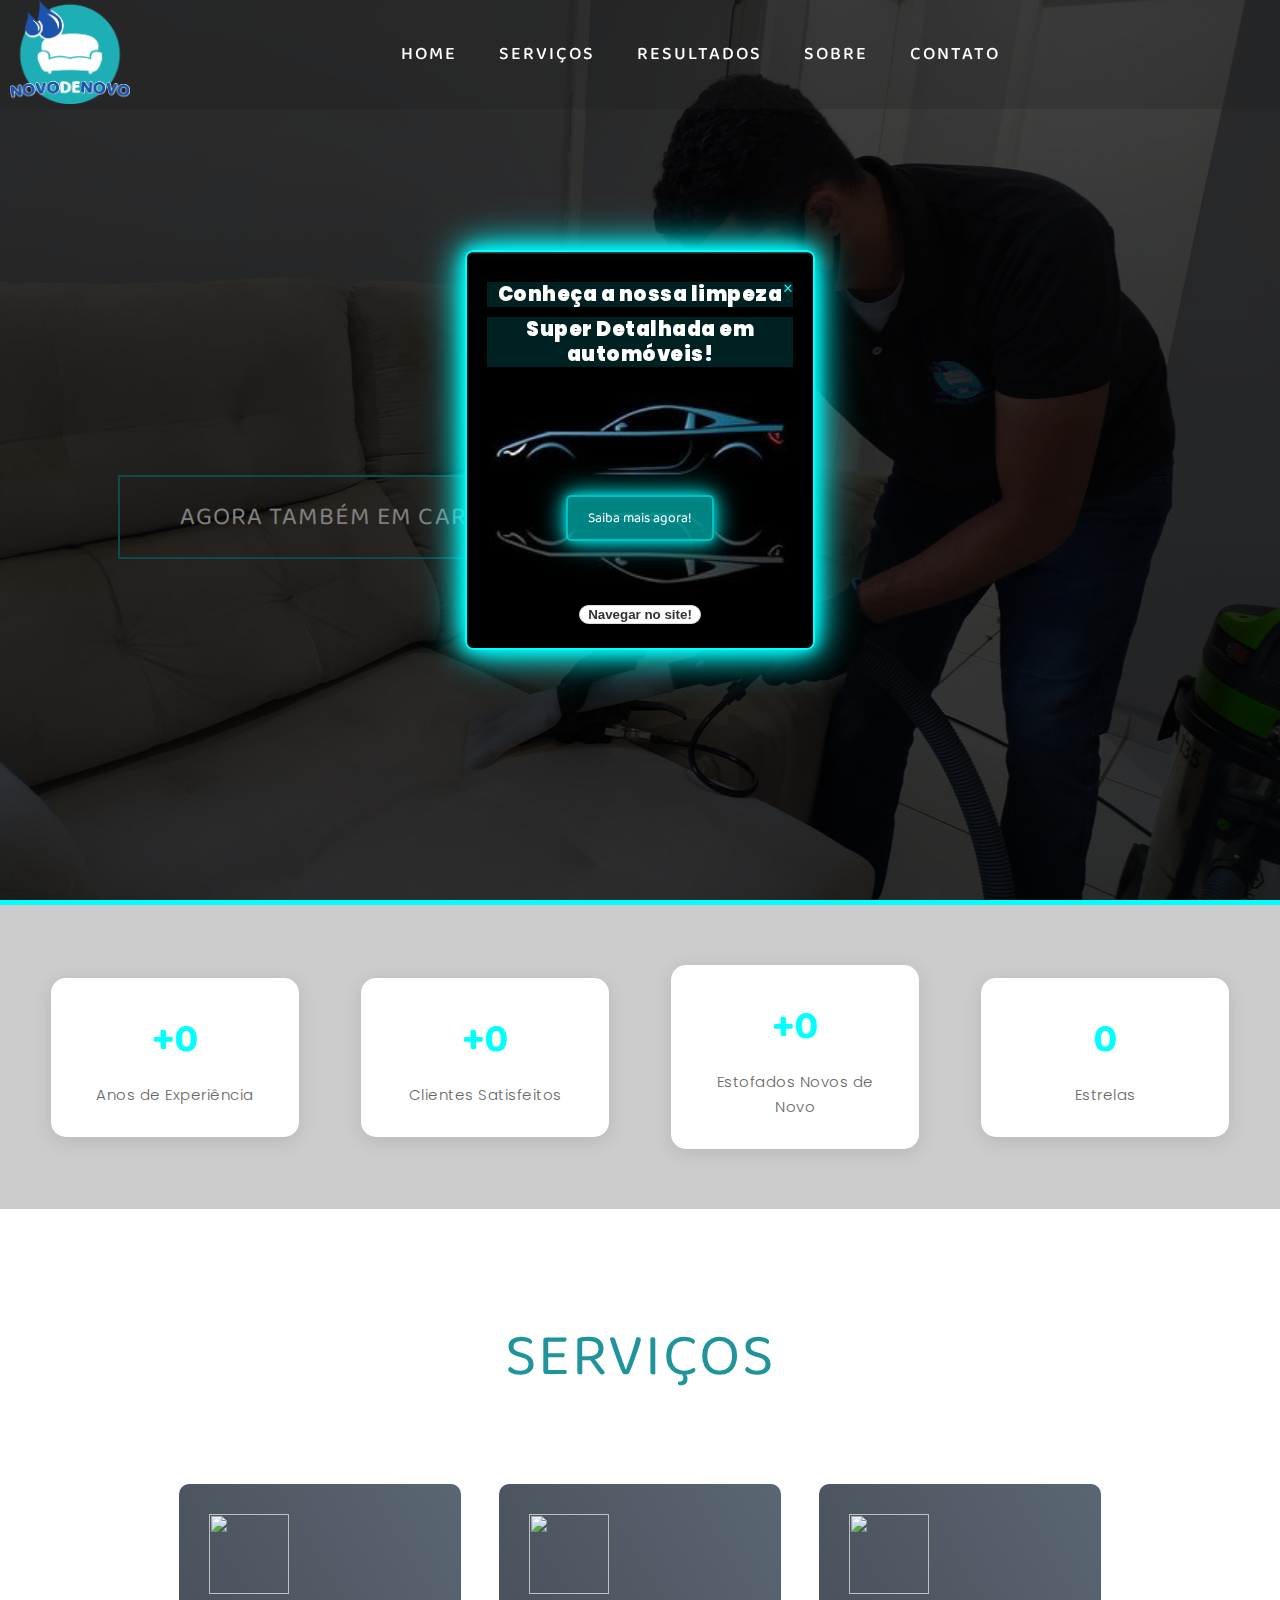
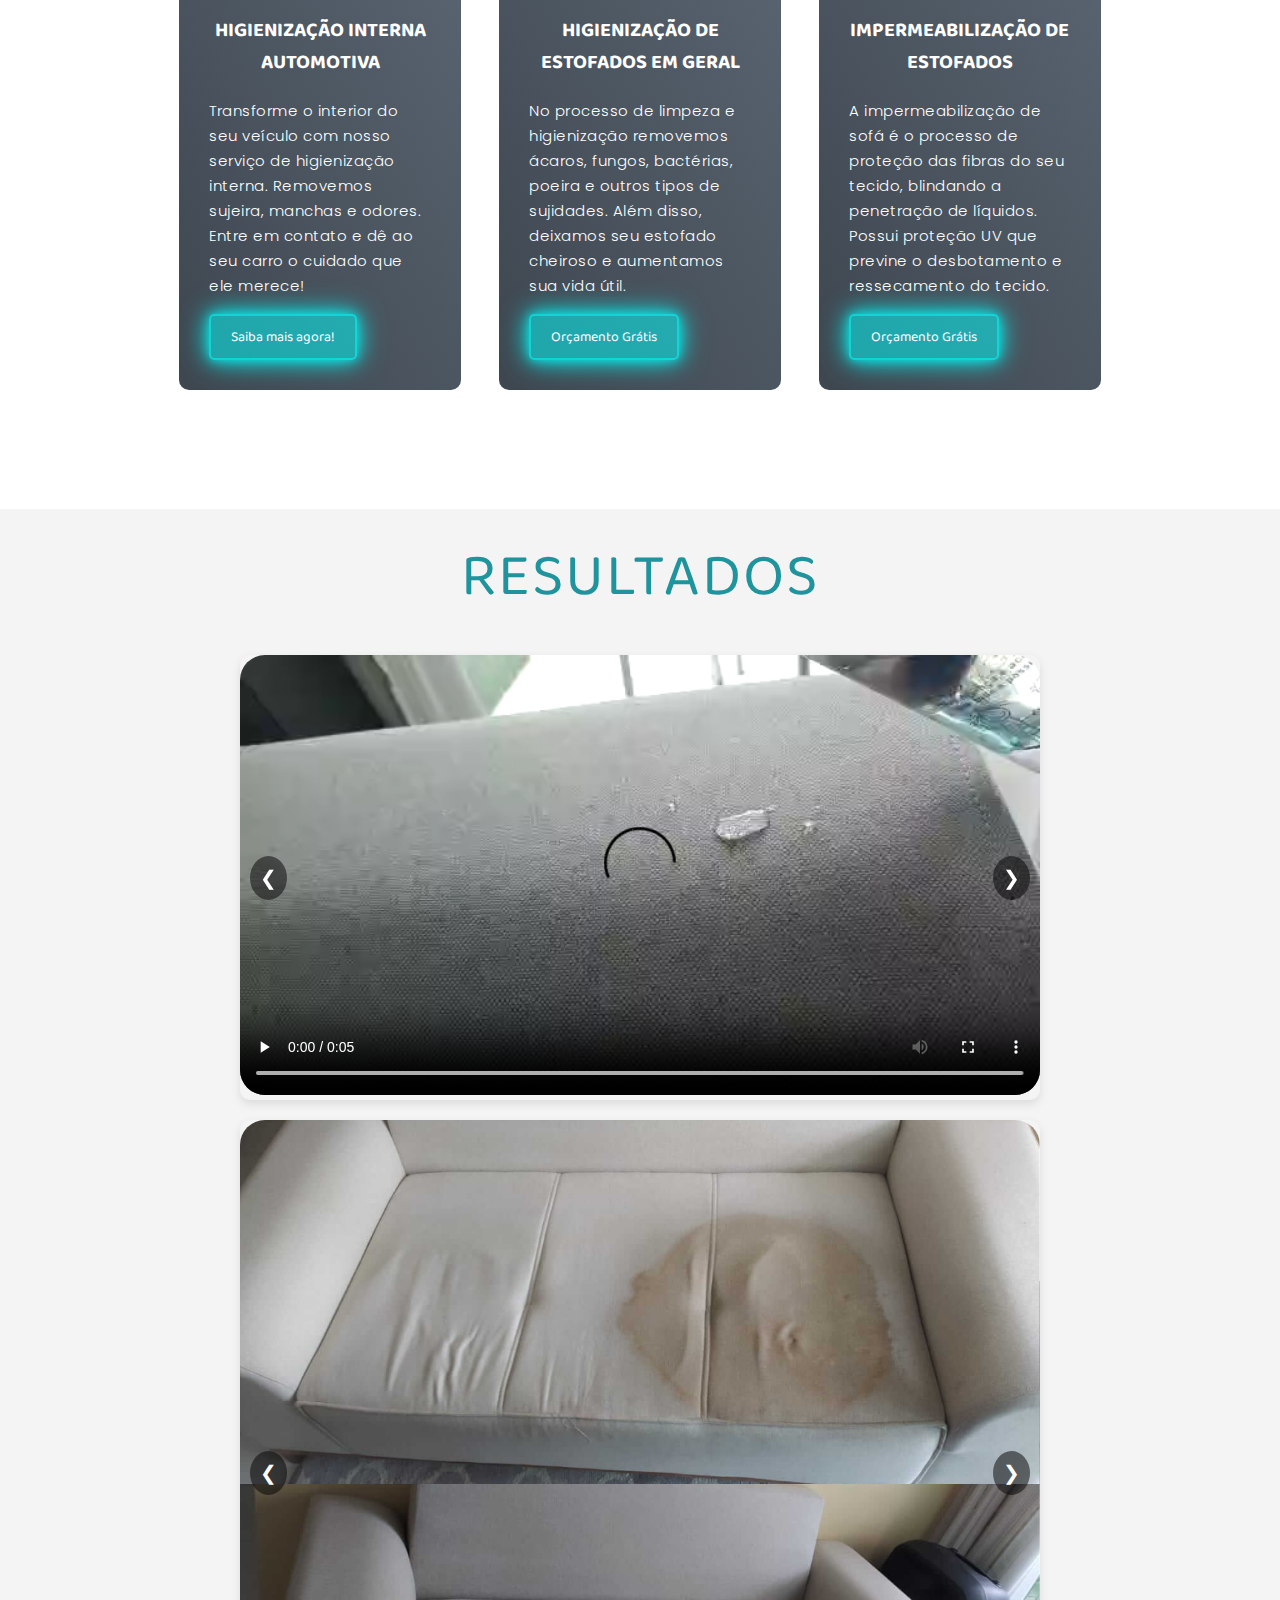
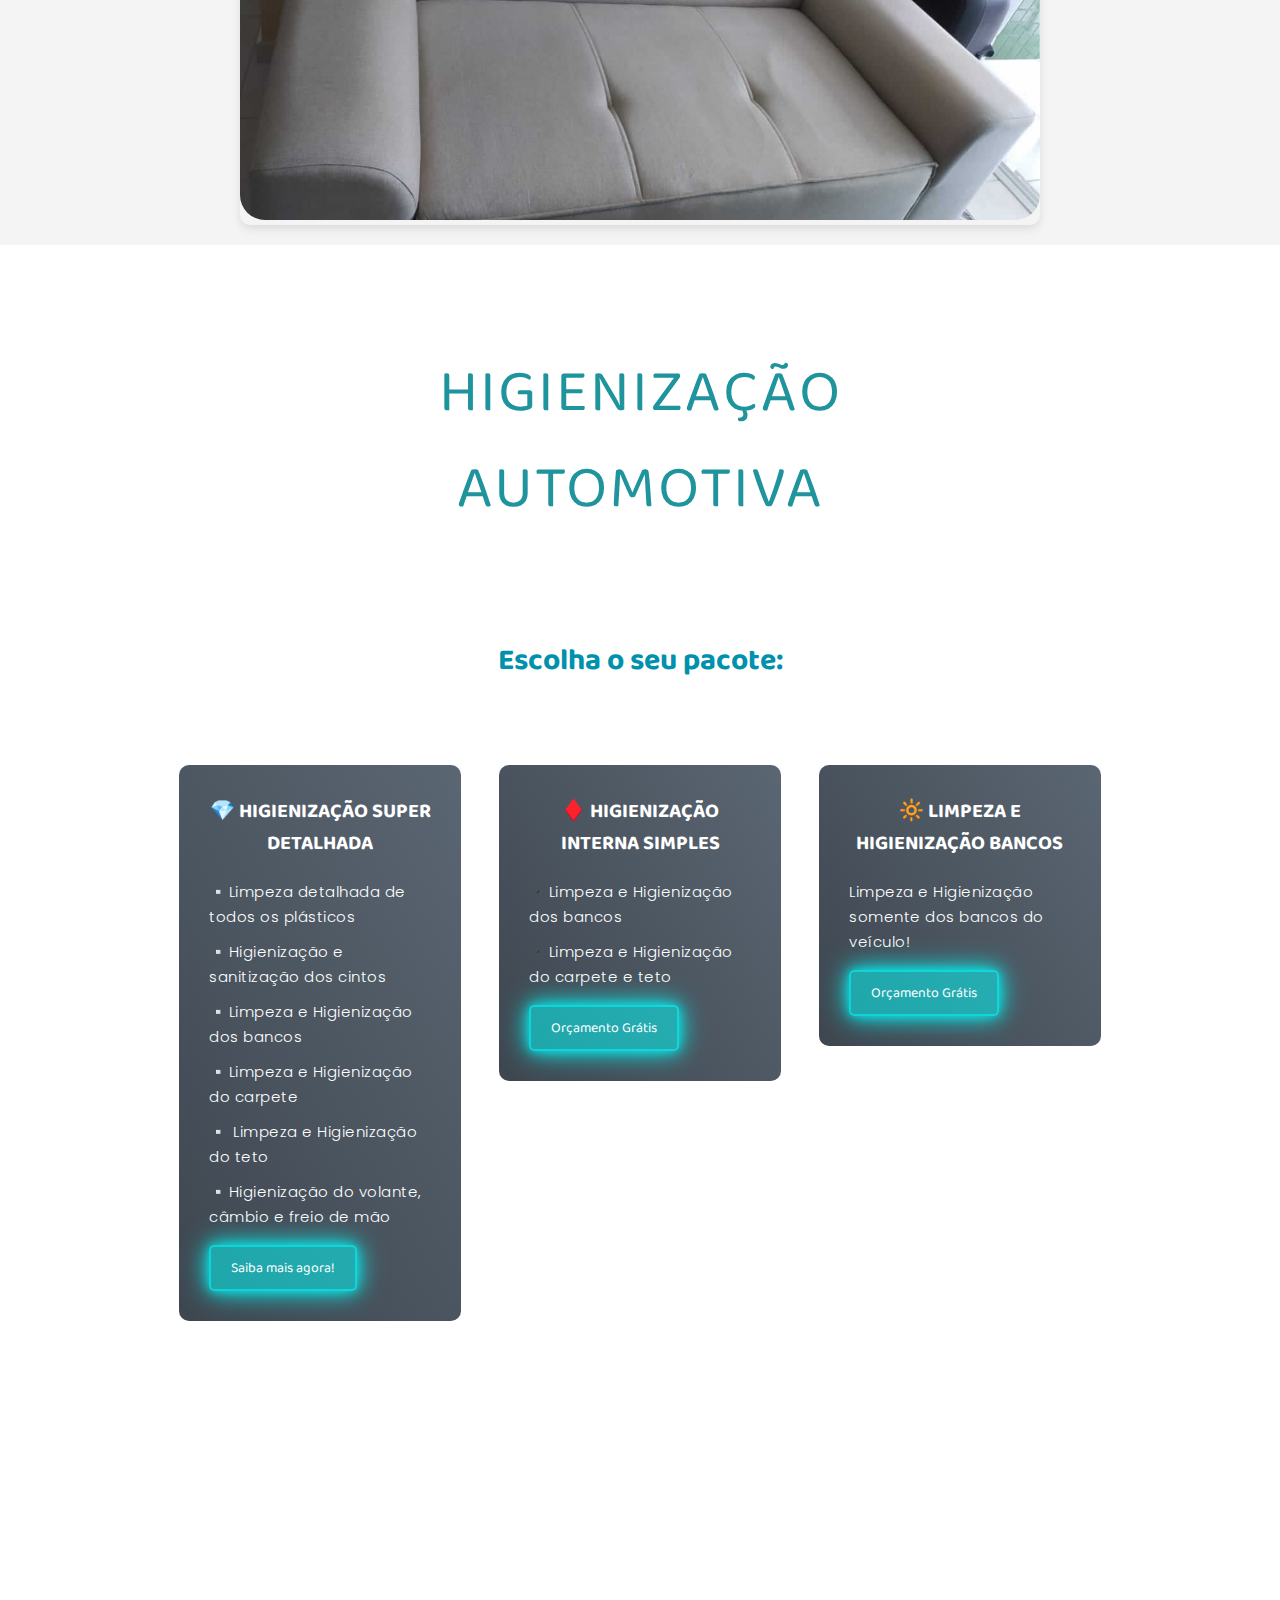
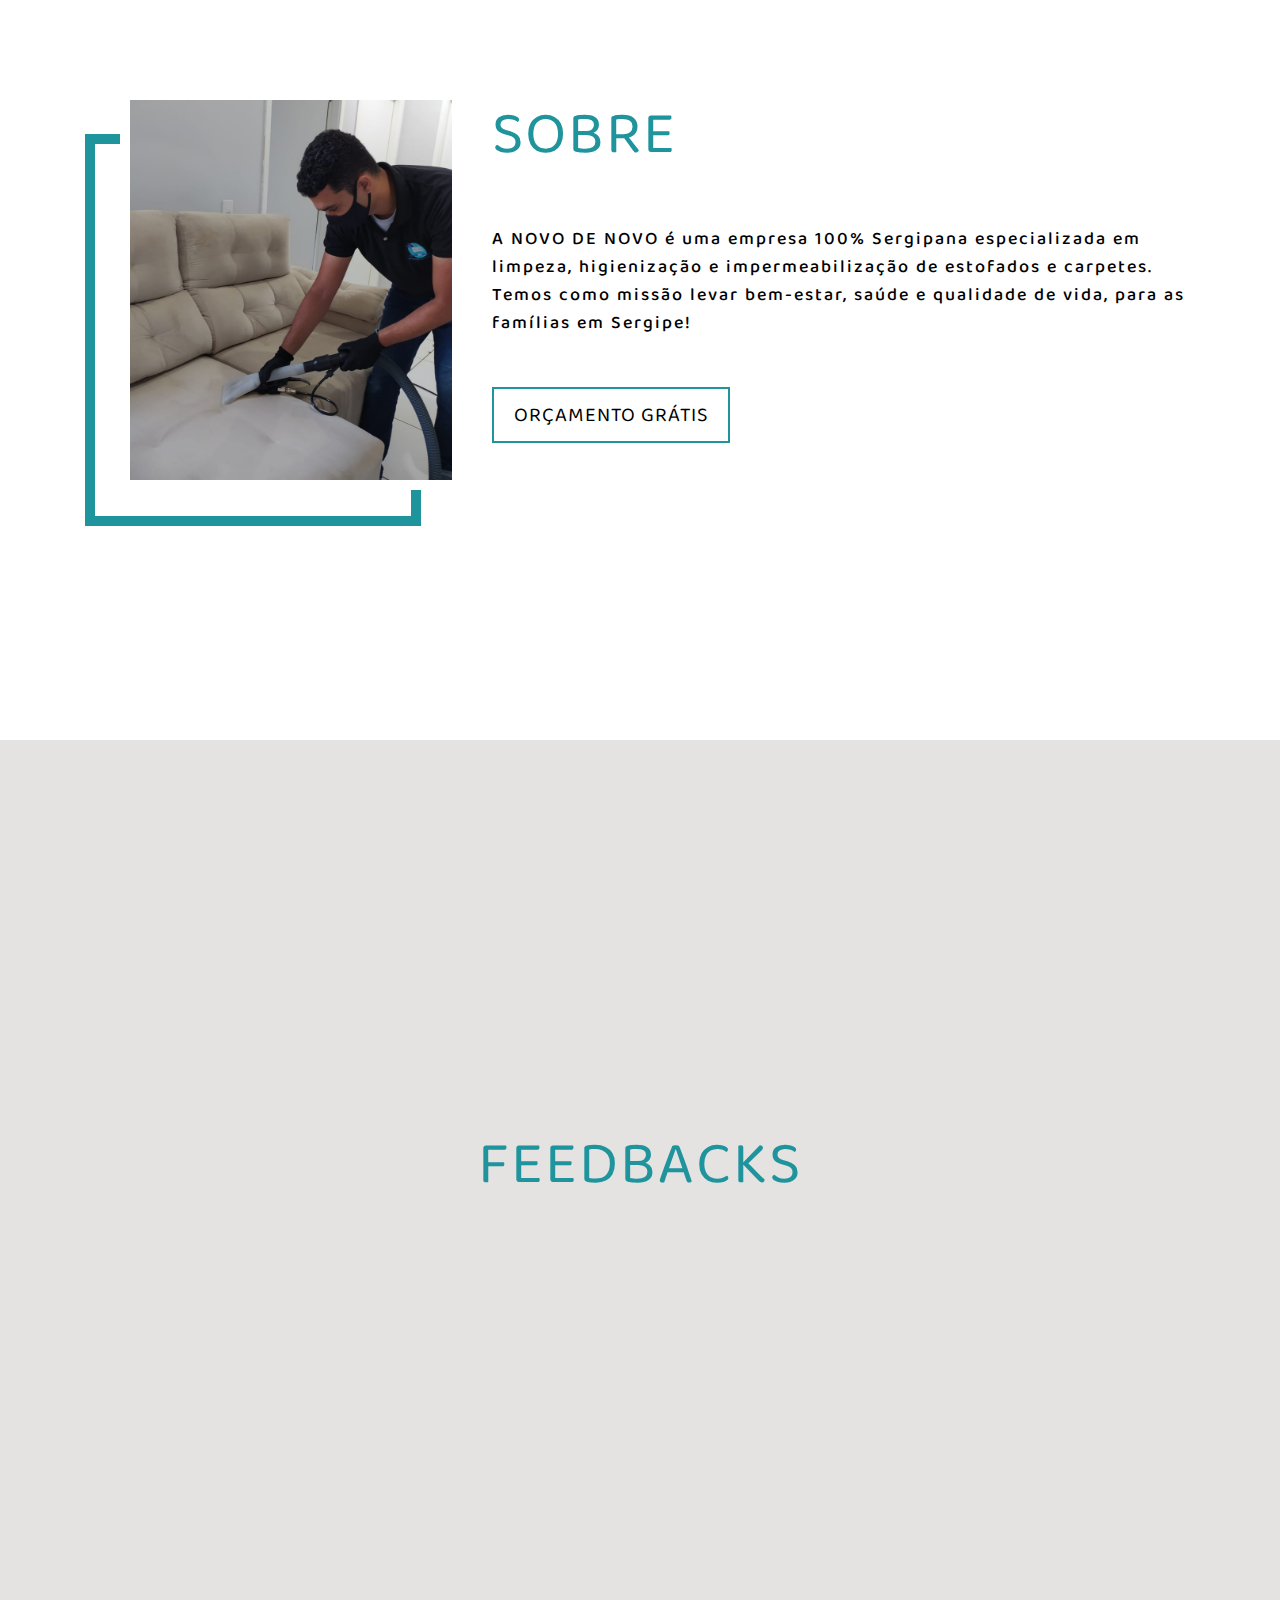
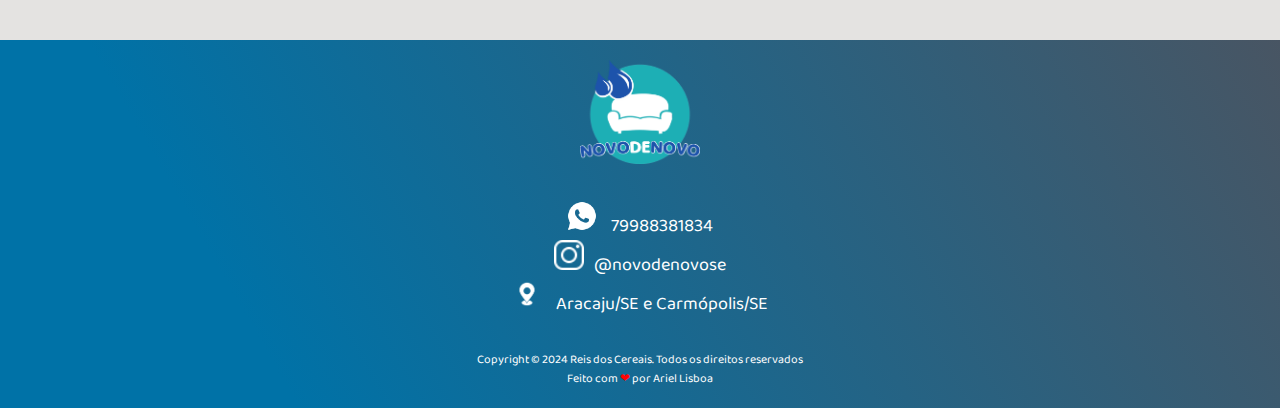
==== commit 7ef40bc5: "ajustes ajuestes ajustes" ====
--- a/index.html
+++ b/index.html
@@ -18,7 +18,7 @@
         <div class="brand">
           <a href="#hero">
             <div class="logo-container">
-              <img class="logo-img" src="assets/img/logo1.png" alt="img">
+              <img class="logo-img" src="assets/img/logo up-1.png" alt="img">
             </div>
           </a>
         </div>
@@ -26,9 +26,9 @@
           <ul id="nav-items">
             <li><a href="#hero" data-after="Home">Home</a></li>
             <li><a href="#services" data-after="Service">Serviços</a></li>
-            <li><a href="#projects" data-after="Projects">Projetos</a></li>
+            <li><a href="#results" data-after="Projects">Resultados</a></li>
             <li><a href="#about" data-after="About">Sobre</a></li>
-            <li><a href="#contact" data-after="Contact">Contato</a></li>
+            <li><a href="#footer" data-after="Contact">Contato</a></li>
           </ul>
         </div>
 
@@ -51,7 +51,7 @@
           const menuItems = document.getElementById('menu-items');
 
 
-          const itemTexts = ['Home', 'Serviços', 'Projetos Recentes', 'Sobre', 'Contato'];
+          const itemTexts = ['Home', 'Serviços', 'Resultados', 'Sobre', 'Contato'];
           const listItems = navItems.getElementsByTagName('li');
 
           for (let i = 0; i < listItems.length; i++) {
@@ -89,12 +89,10 @@
 
     <div class="hero container">
       <div>
-        <h1>Novo de Novo<span></span></h1>
-        <h2>Higienização de Estofados</h2>
-
-
-        <a href="https://wa.me/5579988381834?text=Ol%C3%A1%2C+gostaria+de+um+or%C3%A7amento+para+..." type="button"
-          class="cta">Agora também em Carmópolis/SE</a>
+        <h1>Higienização de Estofados em Geral<span></span></h1>
+
+
+        <a href="https://w.app/NovoDeNovoCarmopolis" type="button" class="cta">Agora também em Carmópolis/SE</a>
 
       </div>
     </div>
@@ -135,7 +133,7 @@
           <p>Transforme o interior do seu veículo com nosso serviço de higienização interna. Removemos sujeira, manchas
             e odores. Entre em contato e dê ao seu
             carro o cuidado que ele merece!</p> <br>
-          <a href="index.html#services" class="button">Saiba mais agora!</a>
+          <a href="index.html#cleanCar" class="button">Saiba mais agora!</a>
         </div>
 
         <div class="service-item">
@@ -145,7 +143,7 @@
             sujidades.
 
             Além disso, deixamos seu estofado cheiroso e aumentamos sua vida útil.</p><br>
-          <a href="index.html#services" class="button">Orçamento Grátis</a>
+          <a href="https://w.app/uIHXRQ" class="button">Orçamento Grátis</a>
         </div>
 
         <div class="service-item">
@@ -155,91 +153,90 @@
             líquidos.
 
             Possui proteção UV que previne o desbotamento e ressecamento do tecido.</p><br>
-          <a href="index.html#services" class="button">Orçamento Grátis</a>
+          <a href="https://w.app/uIHXRQ" class="button">Orçamento Grátis</a>
         </div>
       </div>
   </section>
   <!-- End Service Section -->
 
 
-  <section class="carousel-section">
-    <div class="carousel-container">
+  <section id="results" class="carousel-section">
+
+    <div class="carousel-top">
+      <h1 class="section-title"><span>Resultados</span></h1>
+    </div>
+    <!-- Carrossel de Vídeos -->
+    <div class="carousel-container" id="carousel-videos">
       <div class="carousel-slide">
-        <div class="carousel-item">
-          <img src="assets/img/WhatsApp Image 2019-08-26 at 19.50.07 (2).jpeg" alt="Imagem 1">
-        </div>
-
-        <div class="carousel-item">
-          <video controls>
-            <source src="assets/img/VID_55741102_220803_980.mp4" type="video/mp4">
-            Seu navegador não suporta o vídeo.
-          </video>
-        </div>
-
-        <div class="carousel-item">
-          <img src="assets/img/WhatsApp Image 2020-06-18 at 17.17.09.jpeg" alt="Imagem 2">
-        </div>
-
-        <div class="carousel-item">
-          <video controls>
-            <source src="https://www.w3schools.com/html/movie.mp4" type="video/mp4">
-            Seu navegador não suporta o vídeo.
-          </video>
-        </div>
-
-        <div class="carousel-item">
-          <img src="assets/img/carro-limpo.jpg" alt="Imagem 3">
-        </div>
-
-        <div class="carousel-item">
-          <video controls>
-            <source src="assets/img/InShot_20220210_012426684.jpg" type="video/mp4">
-            Seu navegador não suporta o vídeo.
-          </video>
-        </div>
-      </div>
-      <button class="carousel-prev-btn" onclick="moveCarouselSlide(-1)">❮</button>
-      <button class="carousel-next-btn" onclick="moveCarouselSlide(1)">❯</button>
-    </div>
-  </section>
+        <div class="carousel-item"><video controls>
+            <source src="assets/img/imper.mp4" type="video/mp4">Seu navegador não suporta o vídeo.
+          </video></div>
+        <div class="carousel-item"><video controls>
+            <source src="assets/img/extracao.mp4" type="video/mp4">Seu navegador não suporta o vídeo.
+          </video></div>
+        <div class="carousel-item"><video controls>
+            <source src="assets/img/uva.mp4" type="video/mp4">Seu navegador não suporta o vídeo.
+          </video></div>
+      </div>
+      <button class="carousel-prev-btn" onclick="moveCarouselSlide('videos', -1)">❮</button>
+      <button class="carousel-next-btn" onclick="moveCarouselSlide('videos', 1)">❯</button>
+    </div>
+
+
+    <!-- Carrossel de Imagens -->
+    <div class="carousel-container" id="carousel-images">
+      <div class="carousel-slide">
+        <div class="carousel-item"><img src="assets/img/cafe.png" alt="Imagem 1"></div>
+        <div class="carousel-item"><img src="assets/img/colchao.png" alt="Imagem 2">
+        </div>
+        <div class="carousel-item"><img src="assets/img/car.png" alt="Imagem 3"></div>
+      </div>
+      <button class="carousel-prev-btn" onclick="moveCarouselSlide('images', -1)">❮</button>
+      <button class="carousel-next-btn" onclick="moveCarouselSlide('images', 1)">❯</button>
+    </div>
+  </section>
+
+
 
   <!-- CleanCar Section -->
   <section id="cleanCar">
     <div class="cleanCar container">
       <div class="cleanCar-top">
         <h1 class="section-title"><span>Higienização Automotiva </span></h1>
-        <p></p>
+        <h2><span>Escolha o seu pacote:</span></2>
+          <p></p>
       </div>
       <div class="cleanCar-bottom">
         <div class="cleanCar-item">
-          <div class="icon"><img src="https://img.icons8.com/bubbles/100/000000/car.png" /></div>
-          <h2>Higienização interna automotiva</h2>
-          <p>Transforme o interior do seu veículo com nosso serviço de higienização interna. Removemos sujeira, manchas
-            e odores. Entre em contato e dê ao seu
-            carro o cuidado que ele merece!</p> <br>
-          <a href="index.html#cleanCar" class="button">Saiba mais agora!</a>
+          <h2>💎 Higienização Super Detalhada </h2>
+          <p>
+
+            ▫️Limpeza detalhada de todos os plásticos</p>
+          <p>▫️Higienização e sanitização dos cintos</p>
+          <p>▫️Limpeza e Higienização dos bancos </p>
+          <p>▫️Limpeza e Higienização do carpete </p>
+          <p>▫️ Limpeza e Higienização do teto </p>
+          <p>▫️Higienização do volante, câmbio e freio de mão </p>
+          <br>
+          <a href="https://w.app/NovoDeNovo" class="button">Saiba mais agora!</a>
         </div>
 
         <div class="cleanCar-item">
-          <div class="icon"><img src="https://img.icons8.com/?size=100&id=6RWZElK4wLmq&format=png&color=000000" /></div>
-          <h2>Higienização de Estofados em Geral</h2>
-          <p>No processo de limpeza e higienização removemos ácaros, fungos, bactérias, poeira e outros tipos de
-            sujidades.
-
-            Além disso, deixamos seu estofado cheiroso e aumentamos sua vida útil.</p><br>
-          <a href="index.html#cleanCar" class="button">Orçamento Grátis</a>
+          <h2>♦️ Higienização Interna Simples</h2>
+          <p>
+            ▪️Limpeza e Higienização dos bancos</p>
+
+          <p>▪️Limpeza e Higienização do carpete e teto</p><br>
+          <a href="https://w.app/NovoDeNovoSE" class="button">Orçamento Grátis</a>
         </div>
 
         <div class="cleanCar-item">
-          <div class="icon"><img src="https://img.icons8.com/?size=100&id=13101&format=png&color=000000" /></div>
-          <h2>Impermeabilização de Estofados</h2>
-          <p>A impermeabilização de sofá é o processo de proteção das fibras do seu tecido, blindando a penetração de
-            líquidos.
-
-            Possui proteção UV que previne o desbotamento e ressecamento do tecido.</p><br>
-          <a href="index.html#cleanCar" class="button">Orçamento Grátis</a>
-        </div>
-      </div>
+
+          <h2>🔆 Limpeza e Higienização Bancos </h2>
+          <p>Limpeza e Higienização somente dos bancos do veículo!</p><br>
+          <a href="https://w.app/fI4OQm" class="button">Orçamento Grátis</a>
+        </div>
+      </div> 
   </section>
   <!-- End CleanCar Section -->
 
@@ -249,7 +246,7 @@
     <div class="about container">
       <div class="col-left">
         <div class="about-img">
-          <img src="assets/img/casal.jpeg" alt="img">
+          <img src="assets/img/img.jpeg" alt="img">
         </div>
       </div>
       <div class="col-right">
@@ -287,20 +284,27 @@
   <section id="footer">
     <div>
       <div class="logo-container">
-        <img class="logo-img" src="assets/img/logo1.png" alt="img">
-      </div>
-      <br>
+        <img class="logo-img" src="assets/img/logo up-1.png" alt="img">
+      </div>
       <br>
       <br>
       <div class="social-icons">
-        <a href="https://api.whatsapp.com/send?phone=5571993302013&text=Ol%C3%A1%2C%20quero%20saber%20mais%20informa%C3%A7%C3%B5es%20sobre%20os%20produtos%20Reis%20dos%20Cereais!"
+        <a n href="https://api.whatsapp.com/send?phone=5571993302013&text=Ol%C3%A1%2C%20quero%20saber%20mais%20informa%C3%A7%C3%B5es%20sobre%20os%20produtos%20Reis%20dos%20Cereais!"
           target="_blank">
-          <img src="assets/img/whatsapp-icon.png" alt="WhatsApp"></a>
-        <a href="https://www.instagram.com/reisdoscereaisbr/" target="_blank">
-          <img src="assets/img/instagram-icon.png" alt="Instagram"></a>
-      </div>
-    </div>
-    <p>Copyright © 2024 Reis dos Cereais. Todos os direitos reservados</p>
+          <img src="assets/img/whatsapp-icon.png" alt="WhatsApp"> 79988381834</a>
+      </div>
+      <div class="social-icons">
+        <a href="https://www.instagram.com//" target="_blank">
+          <img src="assets/img/instagram-icon.png" alt="Instagram">@novodenovose</a>
+      </div>
+
+      <div class="social-icons">
+        <a href="/" target="_blank">
+          <img src="assets/img/loc.png" alt="Localization"> Aracaju/SE e Carmópolis/SE</a>
+      </div>
+    </div>
+    <br><br>
+    <a>Copyright © 2024 Reis dos Cereais. Todos os direitos reservados</a> <br>
     <a rel="nofollow" target="_blank" href="https://ariellisboalopes.netlify.app">Feito com <span class="heart">❤</span>
       por Ariel Lisboa</a>
   </section>
@@ -309,21 +313,94 @@
 
   <script src="./app.js"></script>
   <script>
-    // Função para exibir o popup de forma assíncrona assim que a página é carregada
+    // Definindo variáveis de índice para cada carrossel
+    let carouselSlideIndexImages = 0;
+    let carouselSlideIndexVideos = 0;
+
+    // Variáveis de intervalo automático para os carrosséis
+    let autoSlideIntervalImages;
+    let autoSlideIntervalVideos;
+
+    // Função para mostrar o slide do carrossel
+    function showCarouselSlide(carouselType, index) {
+      const carouselSlides = document.querySelectorAll(`#carousel-${carouselType} .carousel-item`);
+      let carouselSlideIndex = carouselType === 'images' ? carouselSlideIndexImages : carouselSlideIndexVideos;
+
+      if (index >= carouselSlides.length) {
+        carouselSlideIndex = 0;
+      } else if (index < 0) {
+        carouselSlideIndex = carouselSlides.length - 1;
+      }
+
+      const newTransformValue = -carouselSlideIndex * 100;
+      document.querySelector(`#carousel-${carouselType} .carousel-slide`).style.transform = `translateX(${newTransformValue}%)`;
+
+      // Atualiza o índice
+      if (carouselType === 'images') {
+        carouselSlideIndexImages = carouselSlideIndex;
+      } else {
+        carouselSlideIndexVideos = carouselSlideIndex;
+      }
+    }
+
+    // Função para mover o slide do carrossel
+    function moveCarouselSlide(carouselType, n) {
+      if (carouselType === 'images') {
+        carouselSlideIndexImages += n;
+        showCarouselSlide('images', carouselSlideIndexImages);
+      } else if (carouselType === 'videos') {
+        carouselSlideIndexVideos += n;
+        showCarouselSlide('videos', carouselSlideIndexVideos);
+      }
+    }
+
+    // Função para iniciar o avanço automático de slides
+    function startAutoSlide(carouselType) {
+      if (carouselType === 'images') {
+        autoSlideIntervalImages = setInterval(() => moveCarouselSlide('images', 1), 3000); // Muda a cada 3 segundos
+      } else if (carouselType === 'videos') {
+        autoSlideIntervalVideos = setInterval(() => moveCarouselSlide('videos', 1), 3000);
+      }
+    }
+
+    // Função para parar o avanço automático de slides
+    function stopAutoSlide(carouselType) {
+      if (carouselType === 'images') {
+        clearInterval(autoSlideIntervalImages);
+      } else if (carouselType === 'videos') {
+        clearInterval(autoSlideIntervalVideos);
+      }
+    }
+
+    // Inicia o avanço automático de ambos os carrosséis ao carregar a página
+    document.addEventListener('DOMContentLoaded', () => {
+      showCarouselSlide('images', carouselSlideIndexImages);
+      showCarouselSlide('videos', carouselSlideIndexVideos);
+      startAutoSlide('images');
+      startAutoSlide('videos');
+    });
+
+    // Pausa o avanço automático ao passar o mouse sobre o carrossel
+    document.getElementById('carousel-images').addEventListener('mouseenter', () => stopAutoSlide('images'));
+    document.getElementById('carousel-images').addEventListener('mouseleave', () => startAutoSlide('images'));
+
+    document.getElementById('carousel-videos').addEventListener('mouseenter', () => stopAutoSlide('videos'));
+    document.getElementById('carousel-videos').addEventListener('mouseleave', () => startAutoSlide('videos'));
+
+    // Outras funções da página não relacionadas ao carrossel
     document.addEventListener('DOMContentLoaded', () => {
       document.getElementById("popup").classList.add("show");
     });
 
-    // Carregar o widget externo de forma assíncrona, sem afetar a exibição do popup
+    // Carregar o widget externo de forma assíncrona
     (function (d, script) {
       script = d.createElement('script');
       script.type = 'text/javascript';
       script.async = true;
       script.src = 'https://w.app/widget-v1/uIHXRQ.js';
       d.getElementsByTagName('head')[0].appendChild(script);
-    }(document));
-
-    // Função para fechar o popup ao clicar no botão de fechar
+    })(document);
+
     function closePopup() {
       document.getElementById("popup").classList.remove("show");
     }
@@ -334,23 +411,21 @@
       counters.forEach(counter => {
         const target = +counter.getAttribute('data-target');
         let count = 0;
-        const speed = 2000; // Tempo total para a contagem
-
-        const increment = Math.ceil(target / (speed / 100)); // Incremento em cada intervalo
-
+        const speed = 4000;
+
+        const increment = Math.ceil(target / (speed / 100));
         const interval = setInterval(() => {
           count += increment;
           if (count >= target) {
-            count = target; // Garante que não ultrapasse o alvo
-            clearInterval(interval); // Para o intervalo
+            count = target;
+            clearInterval(interval);
           }
-          // Verifica se o contador não é o que não deve ter o sinal +
           counter.innerText = counter.classList.contains('no-plus') ? count : `+${count}`;
         }, 100);
       });
     }
 
-    // Verifica se a seção dos contadores está visível para iniciar a contagem apenas ao entrar na seção
+    // Inicia a contagem de números ao rolar para a seção
     const countersSection = document.querySelector('.counters');
     let countStarted = false;
 
@@ -359,46 +434,21 @@
       const windowHeight = window.innerHeight;
 
       if (!countStarted && sectionTop < windowHeight) {
-        countStarted = true; // Evita que a contagem inicie mais de uma vez
+        countStarted = true;
         startCount();
       }
     });
 
-    // Para garantir que a contagem inicie se já estiver visível no carregamento da página
     window.addEventListener('load', () => {
       const sectionTop = countersSection.getBoundingClientRect().top;
       const windowHeight = window.innerHeight;
 
       if (sectionTop < windowHeight) {
-        countStarted = true; // Evita que a contagem inicie mais de uma vez
+        countStarted = true;
         startCount();
       }
     });
 
-    // Funções exclusivas do Carrossel
-    let carouselSlideIndex = 0;
-
-    function showCarouselSlide(index) {
-      const carouselSlides = document.querySelectorAll('.carousel-item');
-      if (index >= carouselSlides.length) {
-        carouselSlideIndex = 0;
-      } else if (index < 0) {
-        carouselSlideIndex = carouselSlides.length - 1;
-      }
-
-      const newTransformValue = -carouselSlideIndex * 100;
-      document.querySelector('.carousel-slide').style.transform = `translateX(${newTransformValue}%)`;
-    }
-
-    function moveCarouselSlide(n) {
-      carouselSlideIndex += n;
-      showCarouselSlide(carouselSlideIndex);
-    }
-
-    // Iniciar o carrossel mostrando a primeira imagem
-    document.addEventListener('DOMContentLoaded', () => {
-      showCarouselSlide(carouselSlideIndex);
-    });
 
   </script>
   <!-- <script>
--- a/assets/css/style.css
+++ b/assets/css/style.css
@@ -95,9 +95,9 @@
 	color: white;
 }
 
-.brand h1 span {
+/* .brand h1 span {
 	color: #1f949d;
-}
+} */
 
 /* Header section */
 #header {
@@ -224,7 +224,7 @@
 	font-weight: 700;
 	display: block;
 	width: fit-content;
-	font-size: 5rem;
+	font-size: 4rem;
 	position: relative;
 	color: transparent;
 	animation: text_reveal 0.5s ease forwards;
@@ -241,7 +241,7 @@
 	left: 0;
 	height: 100%;
 	width: 0;
-	background-color: #1f949d;
+	background-color: #ffffff;
 	animation: text_reveal_box 0.8s ease;
 	animation-delay: 0.5s;
 }
@@ -301,7 +301,6 @@
 	background-size: cover;
 	margin: 10px 5%;
 	position: relative;
-	z-index: -1;
 	overflow: hidden;
 }
 
@@ -346,7 +345,6 @@
 	margin: 0 auto;
 	padding: 100px 0;
 	z-index: -1;
-	/* Z-index menor para permitir que o popup apareça acima */
 }
 
 #cleanCar .cleanCar-top {
@@ -354,10 +352,18 @@
 	margin: 0 auto;
 }
 
+#cleanCar .cleanCar-top h2 {
+	margin-top: 100px;
+	font-size: 3rem;
+	color: rgb(0, 145, 173);
+}
+
 #cleanCar .cleanCar-bottom {
 	display: flex;
-	align-items: center;
-	justify-content: center;
+	align-items: flex-start;
+	/* Alinha os itens no topo */
+	justify-content: center;
+	/* Alinha os itens à esquerda (horizontalmente) */
 	flex-wrap: wrap;
 	margin-top: 50px;
 }
@@ -374,7 +380,6 @@
 	background-size: cover;
 	margin: 10px 5%;
 	position: relative;
-	z-index: -1;
 	overflow: hidden;
 }
 
@@ -415,7 +420,17 @@
 	padding: 20px;
 	background: #f4f4f4;
 	display: flex;
-	justify-content: center;
+	flex-direction: column;
+	/* Alinha os carrosséis verticalmente */
+	gap: 20px;
+	/* Espaçamento entre os carrosséis */
+	align-items: center;
+	/* Centraliza os carrosséis */
+}
+
+#carousel-section .carousel-top {
+	max-width: 500px;
+	margin: 0 auto;
 }
 
 .carousel-container {
@@ -440,7 +455,7 @@
 .carousel-item img,
 .carousel-item video {
 	width: 100%;
-	border-radius: 10px;
+	border-radius: 25px;
 }
 
 .carousel-prev-btn,
@@ -471,6 +486,7 @@
 }
 
 
+
 /* About Section */
 #about .about {
 	flex-direction: column-reverse;
@@ -663,10 +679,9 @@
 }
 
 
-
 /* Footer */
 #footer {
-	background-image: linear-gradient(60deg, #29323c 0%, #485563 100%);
+	background-image: linear-gradient(60deg, #0072a7 20%, #485563 100%);
 	text-align: center;
 	padding: 20px 0;
 }
@@ -719,6 +734,11 @@
 	margin-right: 10px;
 	width: 30px;
 	height: 30px;
+	color: #ffffff;
+}
+
+.social-icons a {
+	font-size: 1.8rem !important;
 }
 
 #footer h2 {
@@ -998,7 +1018,7 @@
 
 @keyframes text_reveal {
 	100% {
-		color: white;
+		color: #1f949d;
 	}
 }
 
@@ -1030,7 +1050,7 @@
 
 	/* Hero */
 	#hero h1 {
-		font-size: 7rem;
+		font-size: 6.5rem;
 	}
 
 	/* End Hero */
@@ -1047,6 +1067,12 @@
 	}
 
 	/* End Services Section */
+
+
+	.carousel-item img {
+		height: 700px;
+		/* Define uma altura menor para o item de imagem do carrossel */
+	}
 
 	/* Project */
 	#projects .project-item {
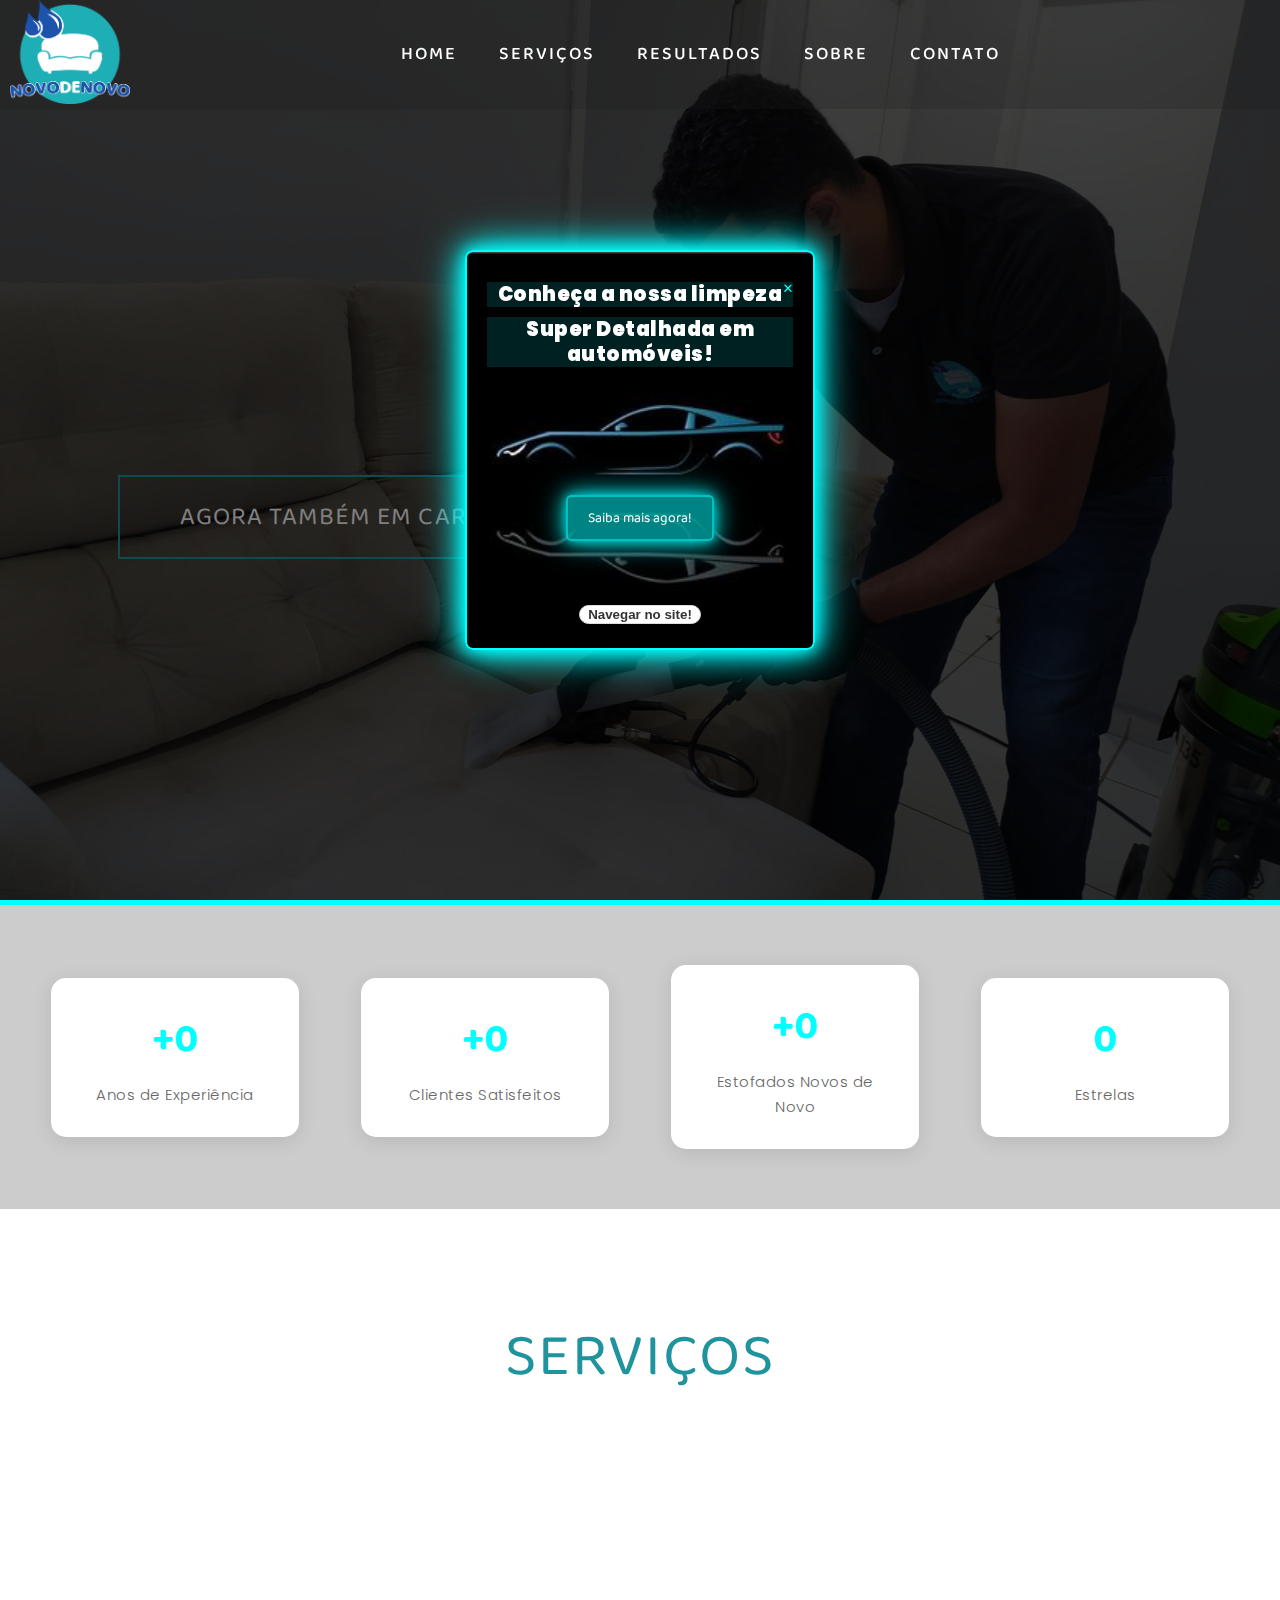
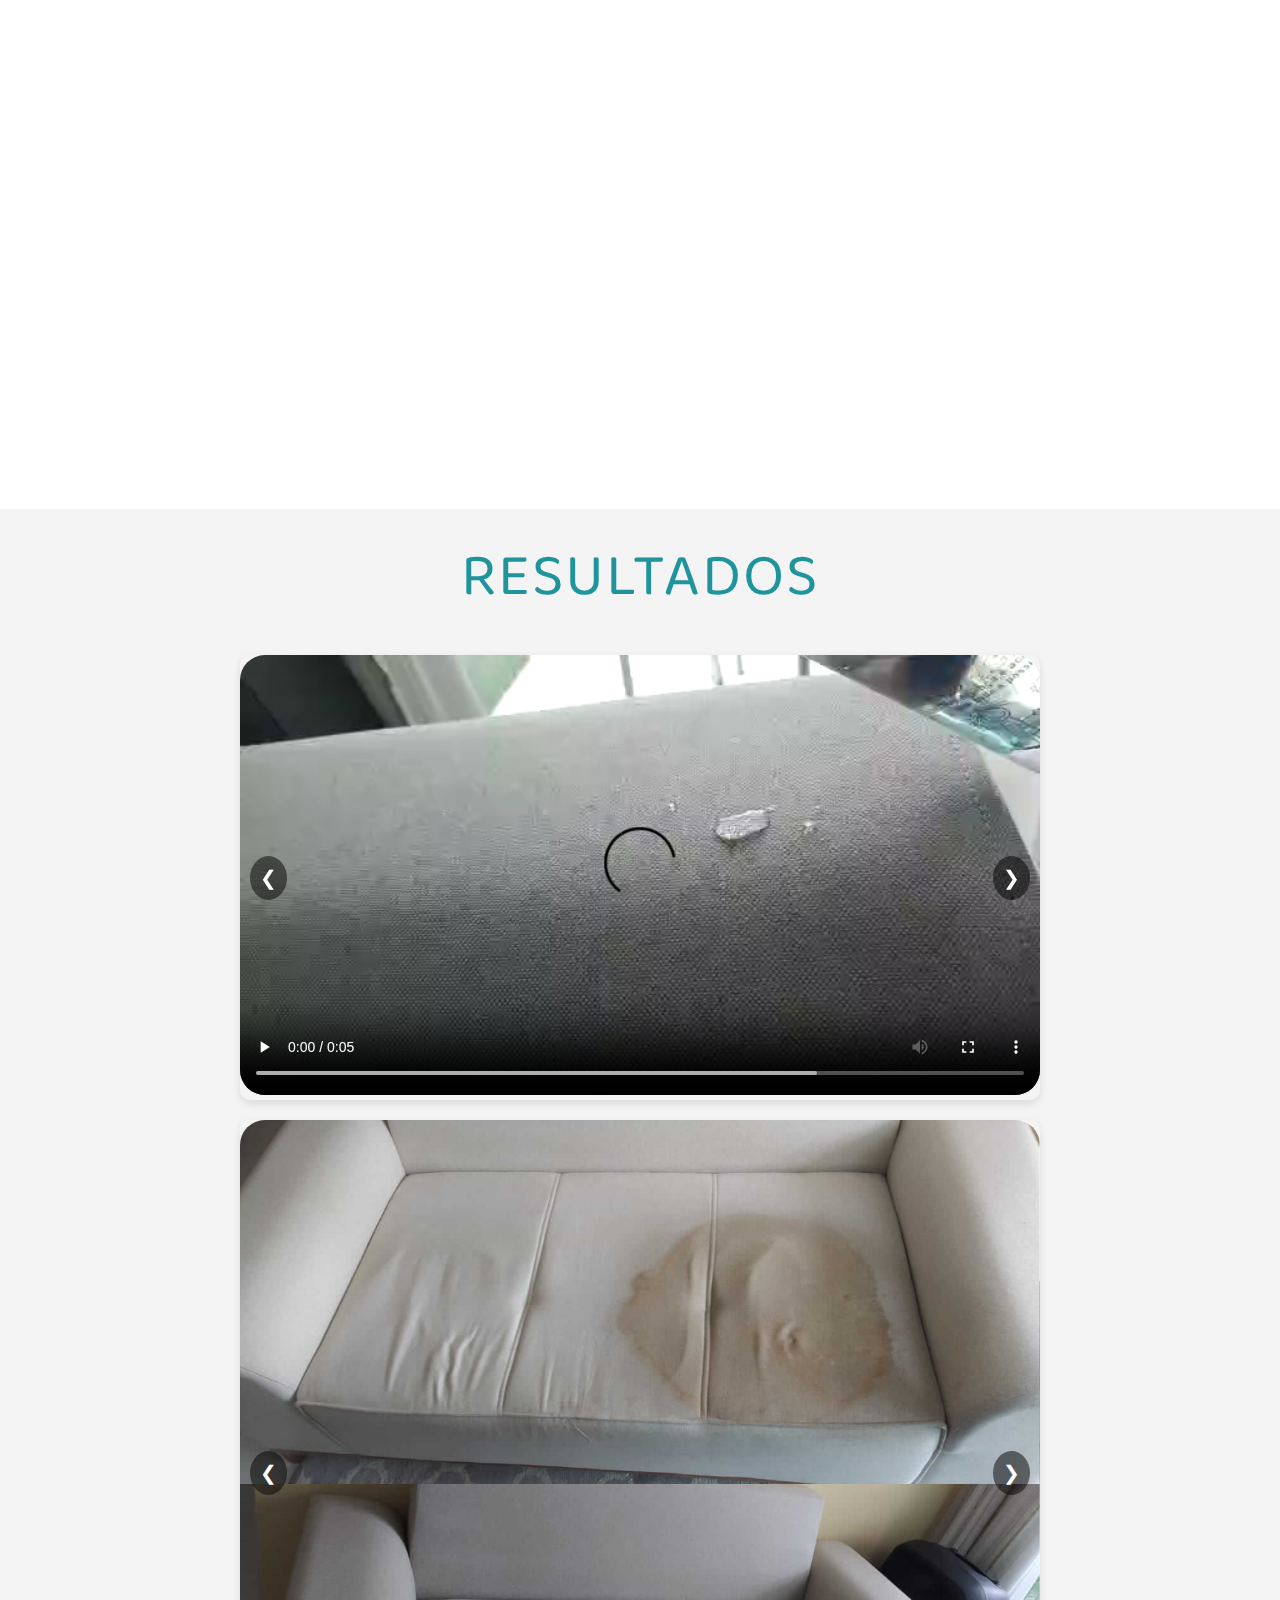
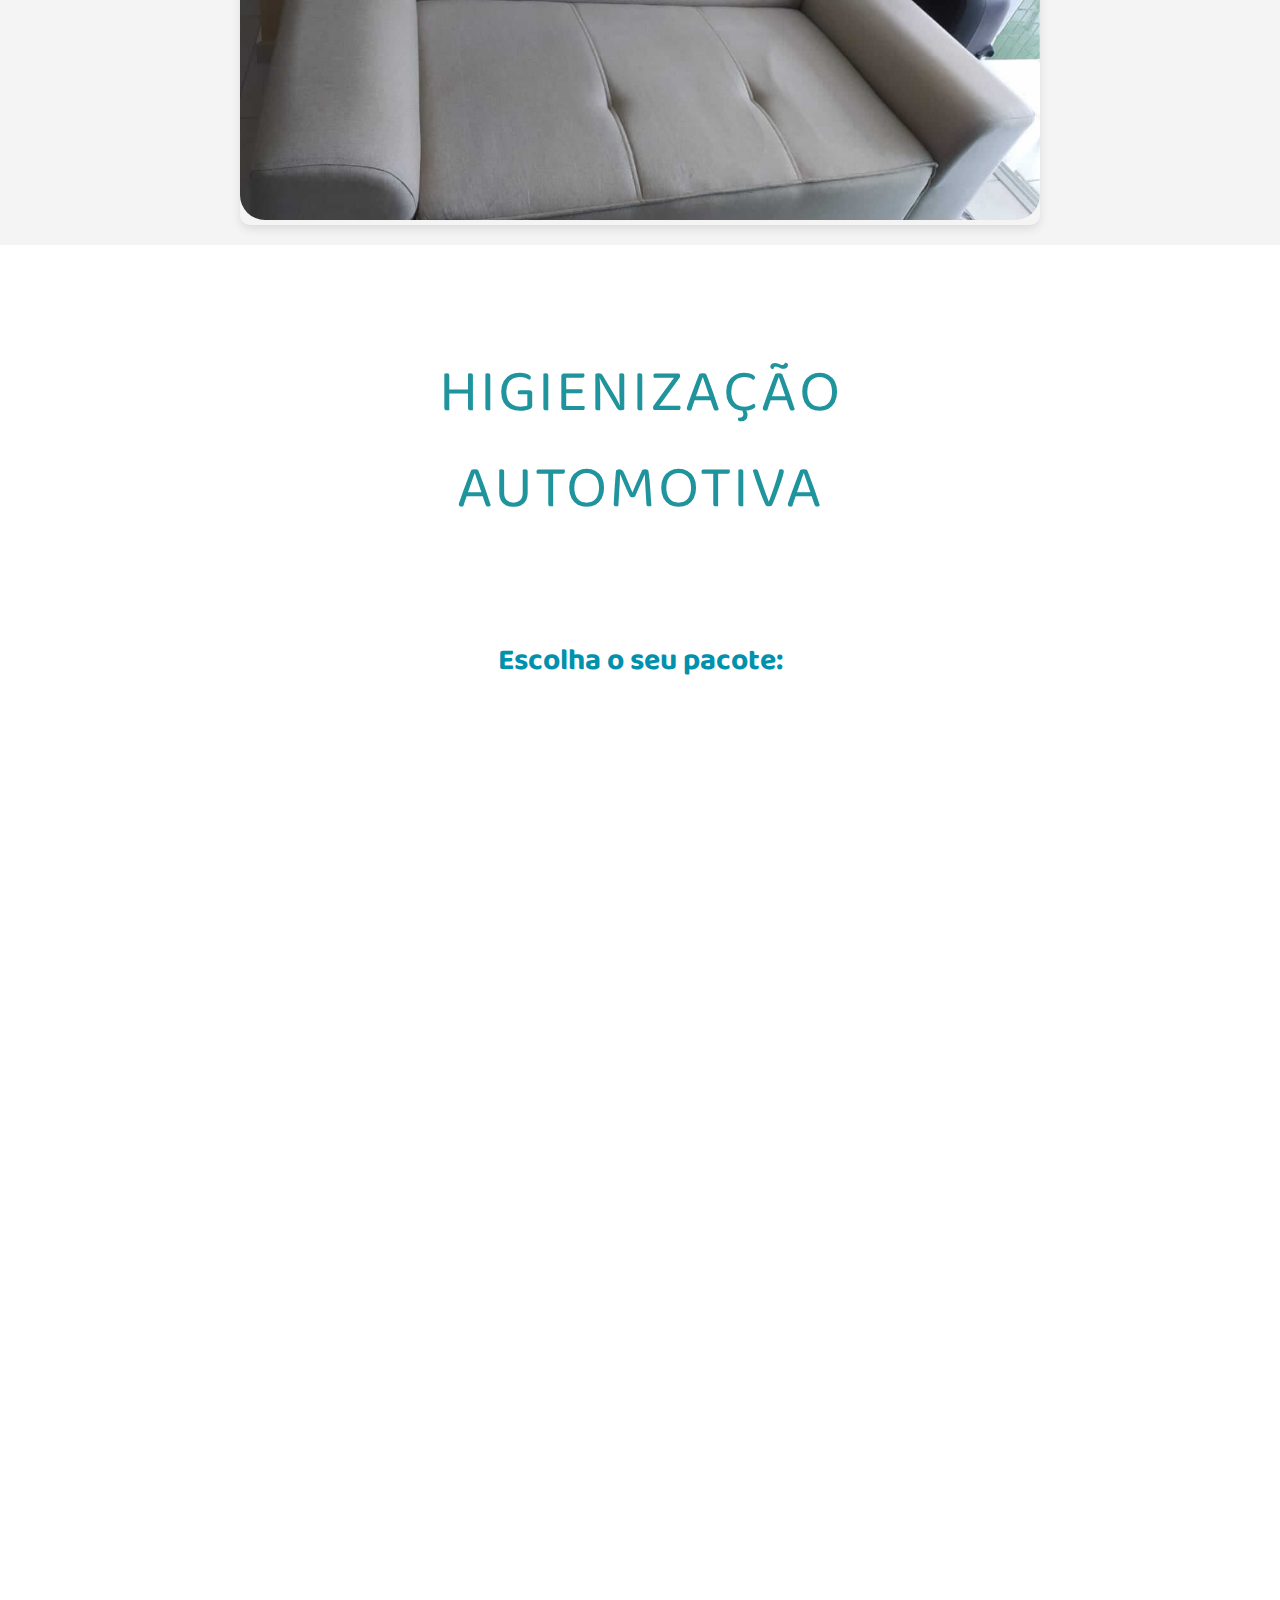
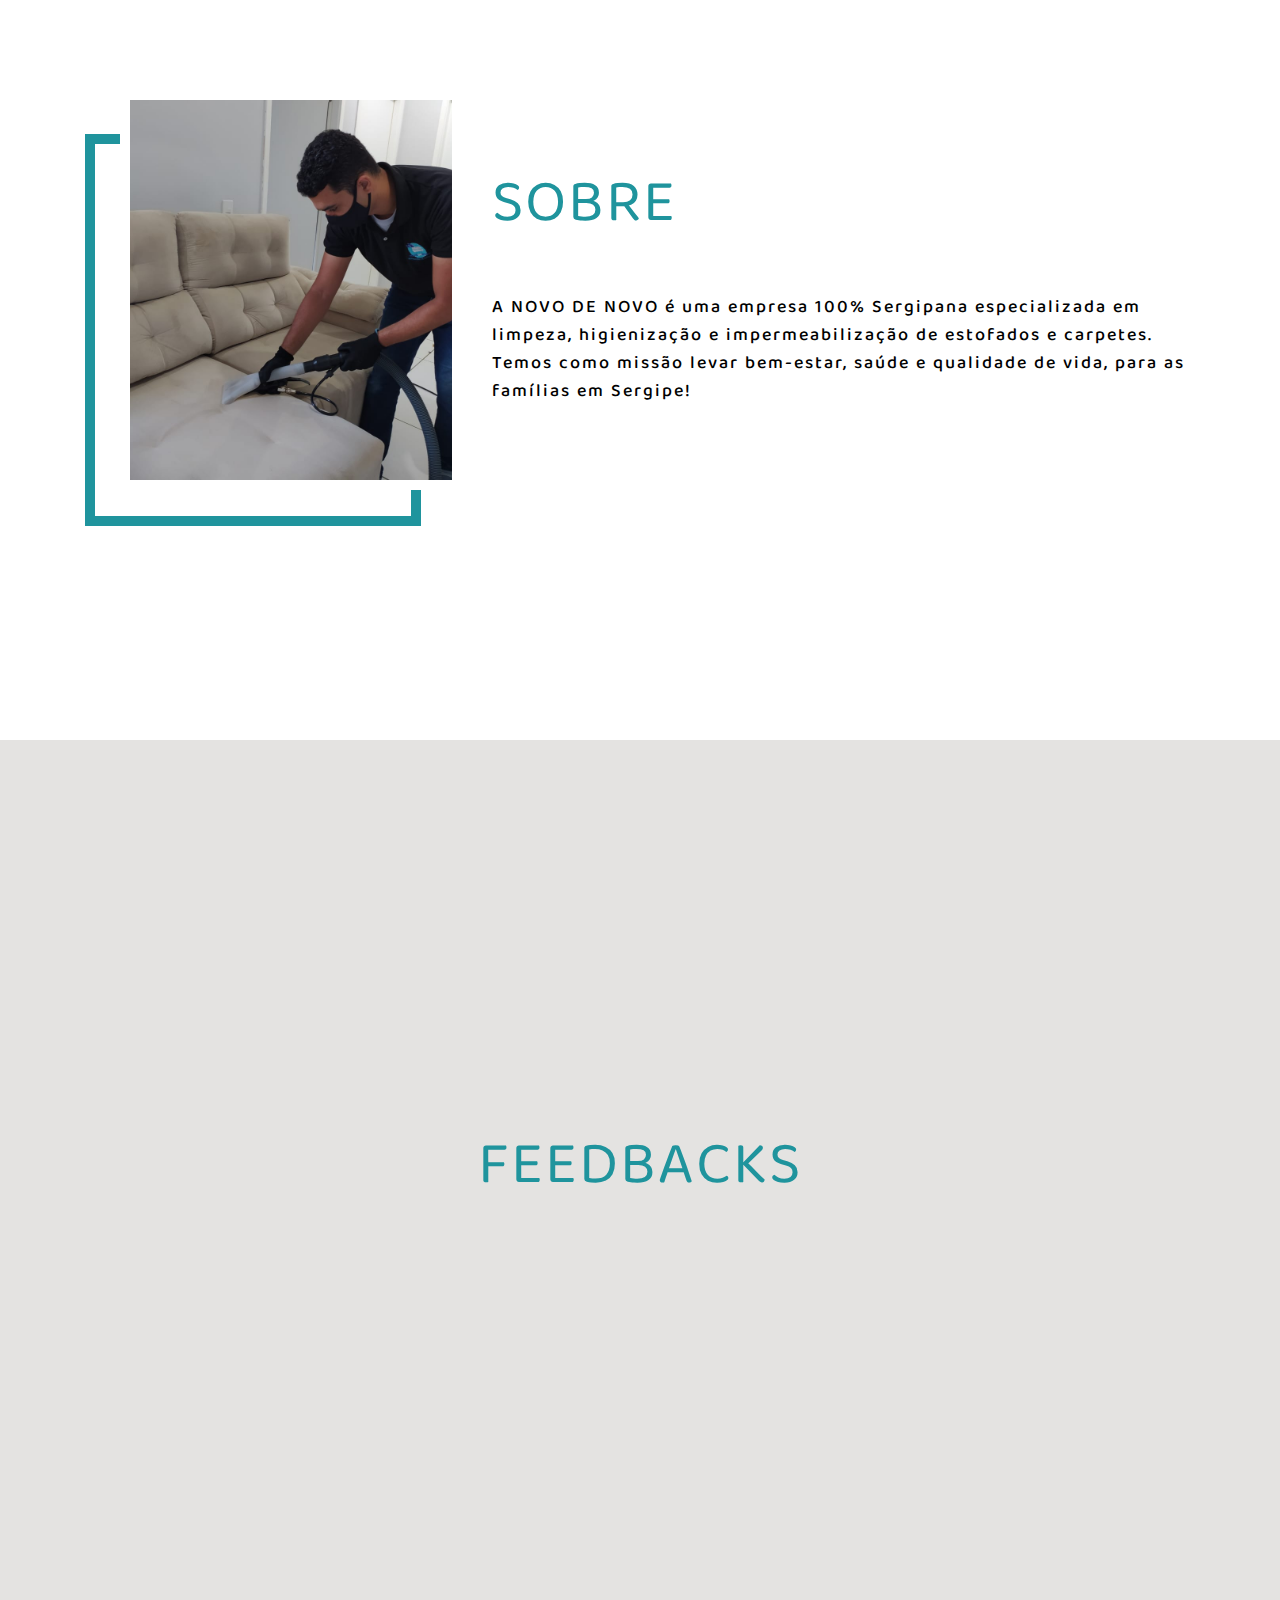
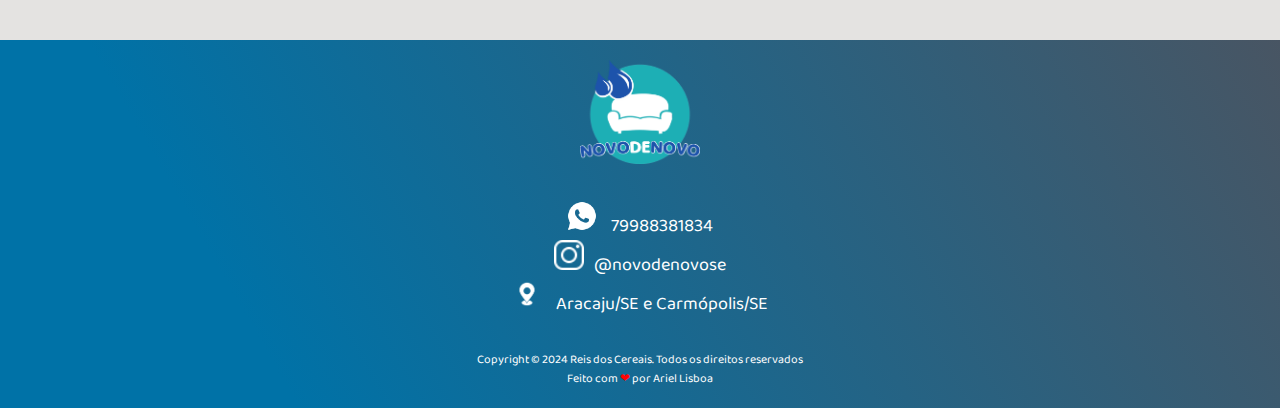
==== commit 4452eded: "add aos" ====
--- a/index.html
+++ b/index.html
@@ -7,6 +7,7 @@
   <link href="https://fonts.googleapis.com/css2?family=Poppins:wght@400;600&display=swap" rel="stylesheet">
   <link rel="stylesheet" href="assets/css/style.css">
   <link rel="stylesheet" href="assets/css/menu.css">
+  <link href="https://cdn.jsdelivr.net/npm/aos@2.3.4/dist/aos.css" rel="stylesheet">
   <title>Novo de Novo</title>
 </head>
 
@@ -127,7 +128,7 @@
         <p></p>
       </div>
       <div class="service-bottom">
-        <div class="service-item">
+        <div class="service-item" data-aos="fade-up">
           <div class="icon"><img src="https://img.icons8.com/bubbles/100/000000/car.png" /></div>
           <h2>Higienização interna automotiva</h2>
           <p>Transforme o interior do seu veículo com nosso serviço de higienização interna. Removemos sujeira, manchas
@@ -136,7 +137,7 @@
           <a href="index.html#cleanCar" class="button">Saiba mais agora!</a>
         </div>
 
-        <div class="service-item">
+        <div class="service-item" data-aos="fade-up">
           <div class="icon"><img src="https://img.icons8.com/?size=100&id=6RWZElK4wLmq&format=png&color=000000" /></div>
           <h2>Higienização de Estofados em Geral</h2>
           <p>No processo de limpeza e higienização removemos ácaros, fungos, bactérias, poeira e outros tipos de
@@ -146,7 +147,7 @@
           <a href="https://w.app/uIHXRQ" class="button">Orçamento Grátis</a>
         </div>
 
-        <div class="service-item">
+        <div class="service-item" data-aos="fade-up">
           <div class="icon"><img src="https://img.icons8.com/?size=100&id=13101&format=png&color=000000" /></div>
           <h2>Impermeabilização de Estofados</h2>
           <p>A impermeabilização de sofá é o processo de proteção das fibras do seu tecido, blindando a penetração de
@@ -207,30 +208,27 @@
           <p></p>
       </div>
       <div class="cleanCar-bottom">
-        <div class="cleanCar-item">
+        <div class="cleanCar-item" data-aos="fade-up">
           <h2>💎 Higienização Super Detalhada </h2>
-          <p>
-
-            ▫️Limpeza detalhada de todos os plásticos</p>
-          <p>▫️Higienização e sanitização dos cintos</p>
-          <p>▫️Limpeza e Higienização dos bancos </p>
-          <p>▫️Limpeza e Higienização do carpete </p>
-          <p>▫️ Limpeza e Higienização do teto </p>
-          <p>▫️Higienização do volante, câmbio e freio de mão </p>
+          <p>- Limpeza detalhada de todos os plásticos</p>
+          <p>- Higienização e sanitização dos cintos</p>
+          <p>- Limpeza e Higienização dos bancos </p>
+          <p>- Limpeza e Higienização do carpete </p>
+          <p>- Limpeza e Higienização do teto </p>
+          <p>- Higienização do volante, câmbio e freio de mão </p>
           <br>
           <a href="https://w.app/NovoDeNovo" class="button">Saiba mais agora!</a>
         </div>
 
-        <div class="cleanCar-item">
+        <div class="cleanCar-item" data-aos="fade-up">
           <h2>♦️ Higienização Interna Simples</h2>
-          <p>
-            ▪️Limpeza e Higienização dos bancos</p>
-
-          <p>▪️Limpeza e Higienização do carpete e teto</p><br>
+          <p>- Limpeza e Higienização dos bancos</p>
+
+          <p>- Limpeza e Higienização do carpete e teto</p><br>
           <a href="https://w.app/NovoDeNovoSE" class="button">Orçamento Grátis</a>
         </div>
 
-        <div class="cleanCar-item">
+        <div class="cleanCar-item" data-aos="fade-up">
 
           <h2>🔆 Limpeza e Higienização Bancos </h2>
           <p>Limpeza e Higienização somente dos bancos do veículo!</p><br>
@@ -258,8 +256,7 @@
 
           Temos como missão levar bem-estar, saúde e qualidade de vida, para as famílias em Sergipe!</h2>
         <p></p>
-        <a href="https://wa.me/5579988381834?text=Ol%C3%A1%2C+gostaria+de+um+or%C3%A7amento+para+..."
-          class="cta">Orçamento Grátis</a>
+    
       </div>
     </div>
   </section>
@@ -357,9 +354,9 @@
     // Função para iniciar o avanço automático de slides
     function startAutoSlide(carouselType) {
       if (carouselType === 'images') {
-        autoSlideIntervalImages = setInterval(() => moveCarouselSlide('images', 1), 3000); // Muda a cada 3 segundos
+        autoSlideIntervalImages = setInterval(() => moveCarouselSlide('images', 1), 2000); // Muda a cada 3 segundos
       } else if (carouselType === 'videos') {
-        autoSlideIntervalVideos = setInterval(() => moveCarouselSlide('videos', 1), 3000);
+        autoSlideIntervalVideos = setInterval(() => moveCarouselSlide('videos', 1), 2000);
       }
     }
 
@@ -451,24 +448,14 @@
 
 
   </script>
-  <!-- <script>
-
-    const backgroundImages = [
-      'url(/assets/img/back3.png)',
-      'url(/assets/img/back2.jpg)',
-      'url(/assets/img/back1.jpg)'
-    ];
-    let currentIndex = 0;
-    const heroSection = document.getElementById("hero");
-
-    function changeBackground() {
-      heroSection.style.backgroundImage = backgroundImages[currentIndex];
-      currentIndex = (currentIndex + 1) % backgroundImages.length;
-    }
-
-    setInterval(changeBackground, 5000);
-
-  </script> -->
+  <script src="https://cdn.jsdelivr.net/npm/aos@2.3.4/dist/aos.js"></script>
+  <script>
+    AOS.init({
+      duration: 3000,  // Tempo da animação (em milissegundos)
+      once: true,  // A animação acontece apenas uma vez
+      easing: 'ease-in-out',  // Tipo de transição
+    });
+  </script>
 </body>
 
 </html>--- a/assets/css/style.css
+++ b/assets/css/style.css
@@ -242,7 +242,7 @@
 	height: 100%;
 	width: 0;
 	background-color: #ffffff;
-	animation: text_reveal_box 0.8s ease;
+	animation: text_reveal_box 2.8s ease;
 	animation-delay: 0.5s;
 }
 
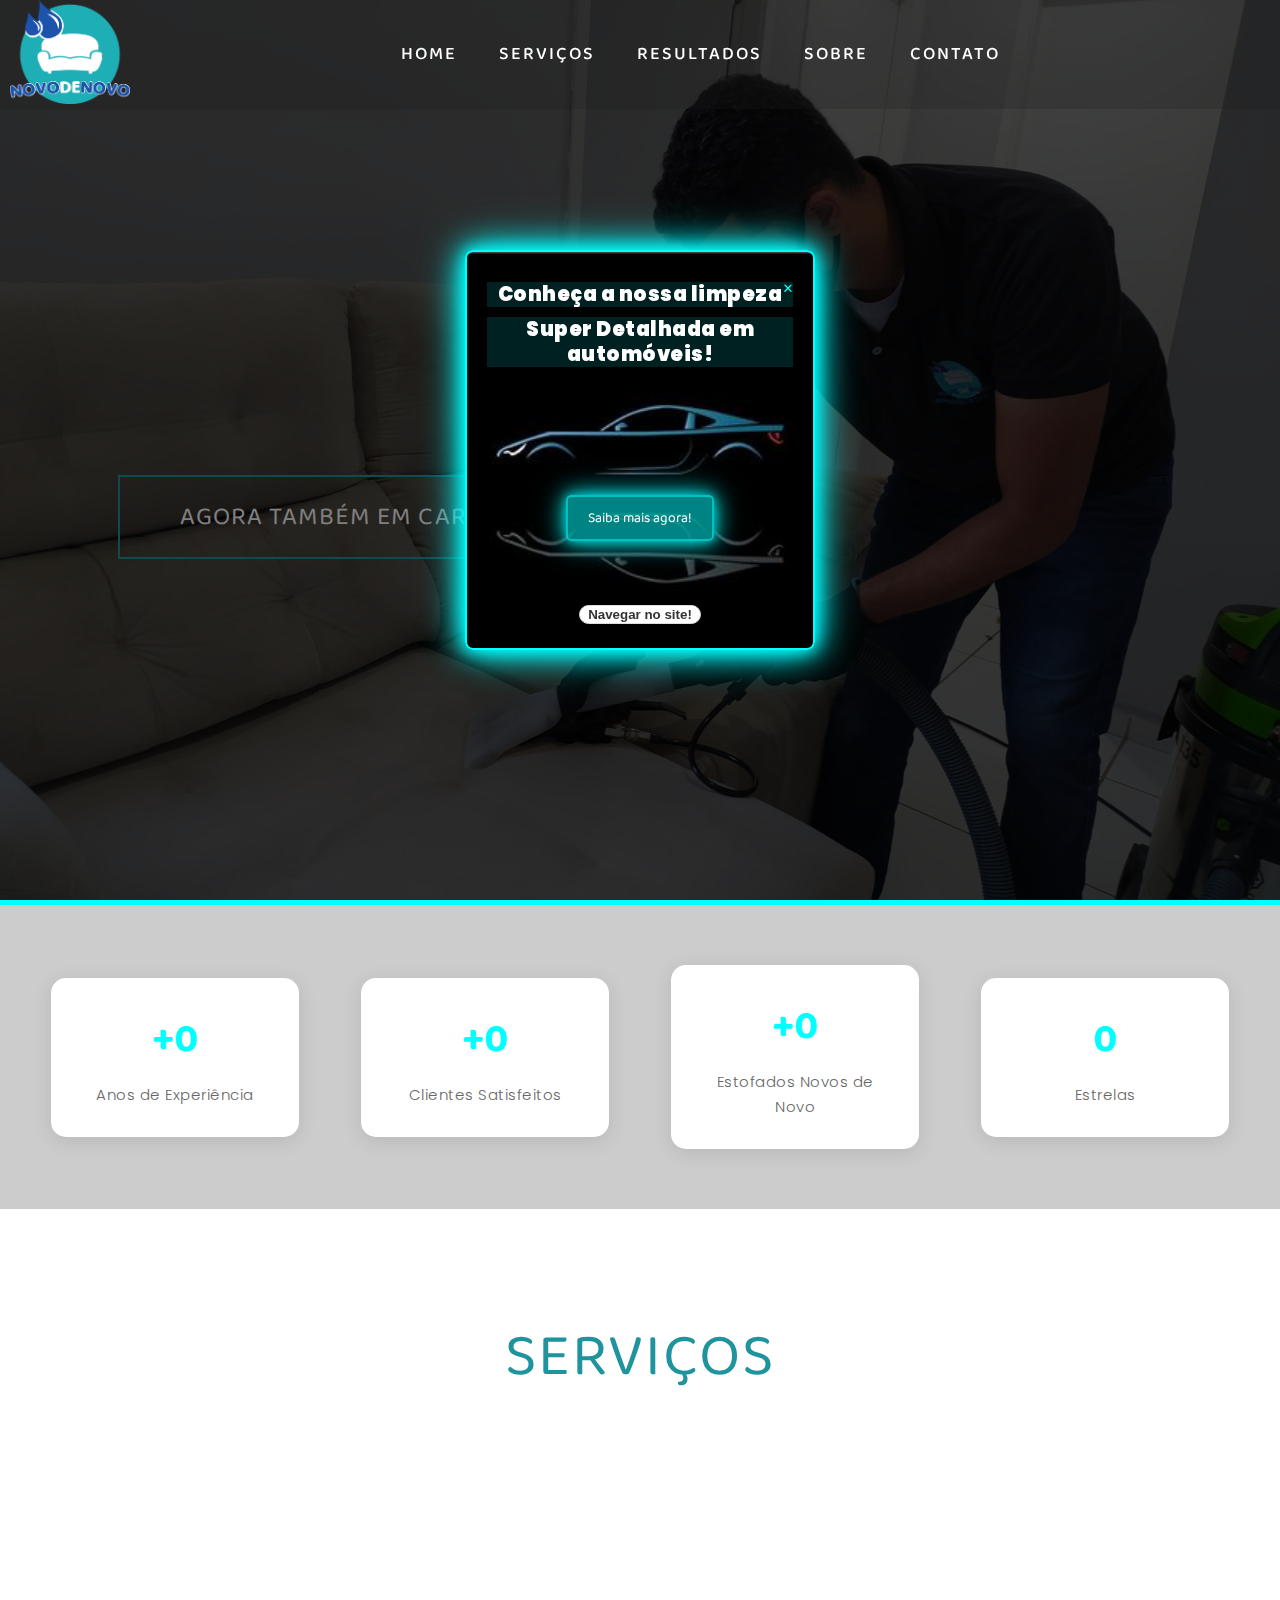
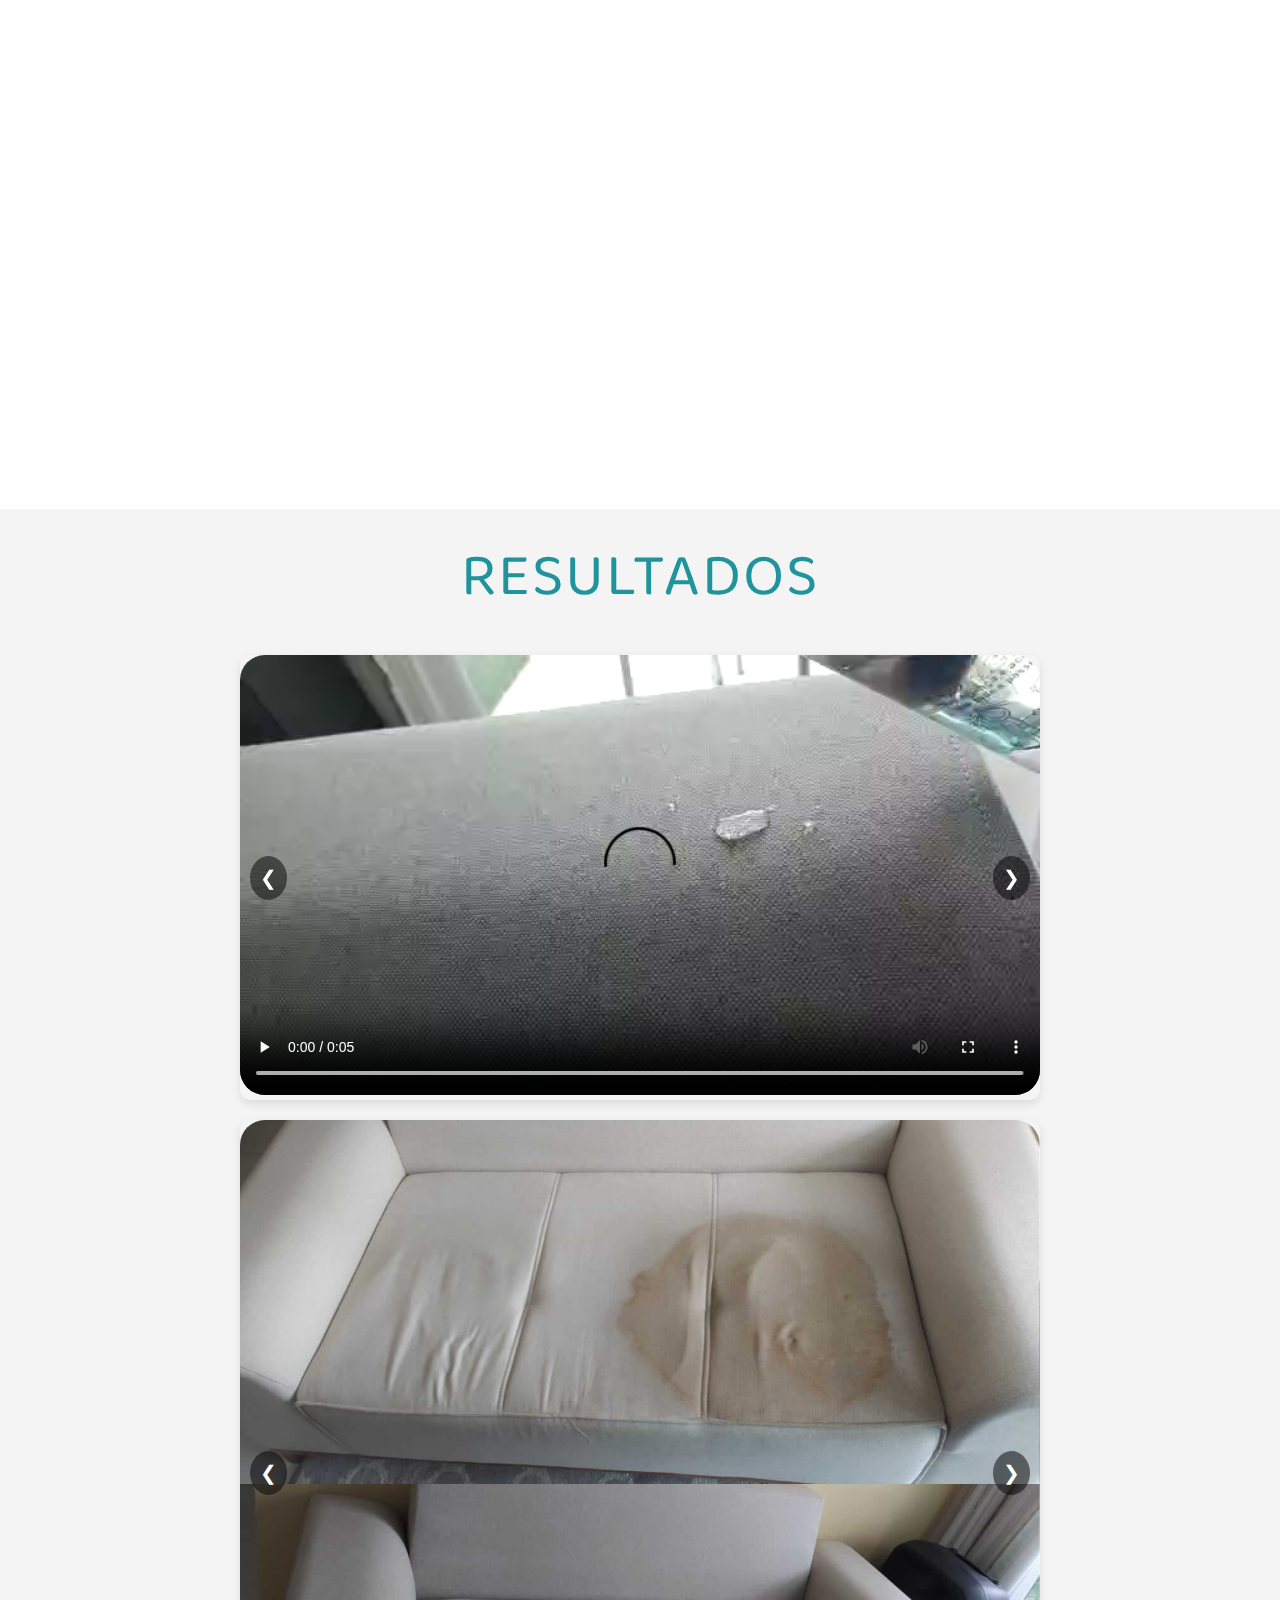
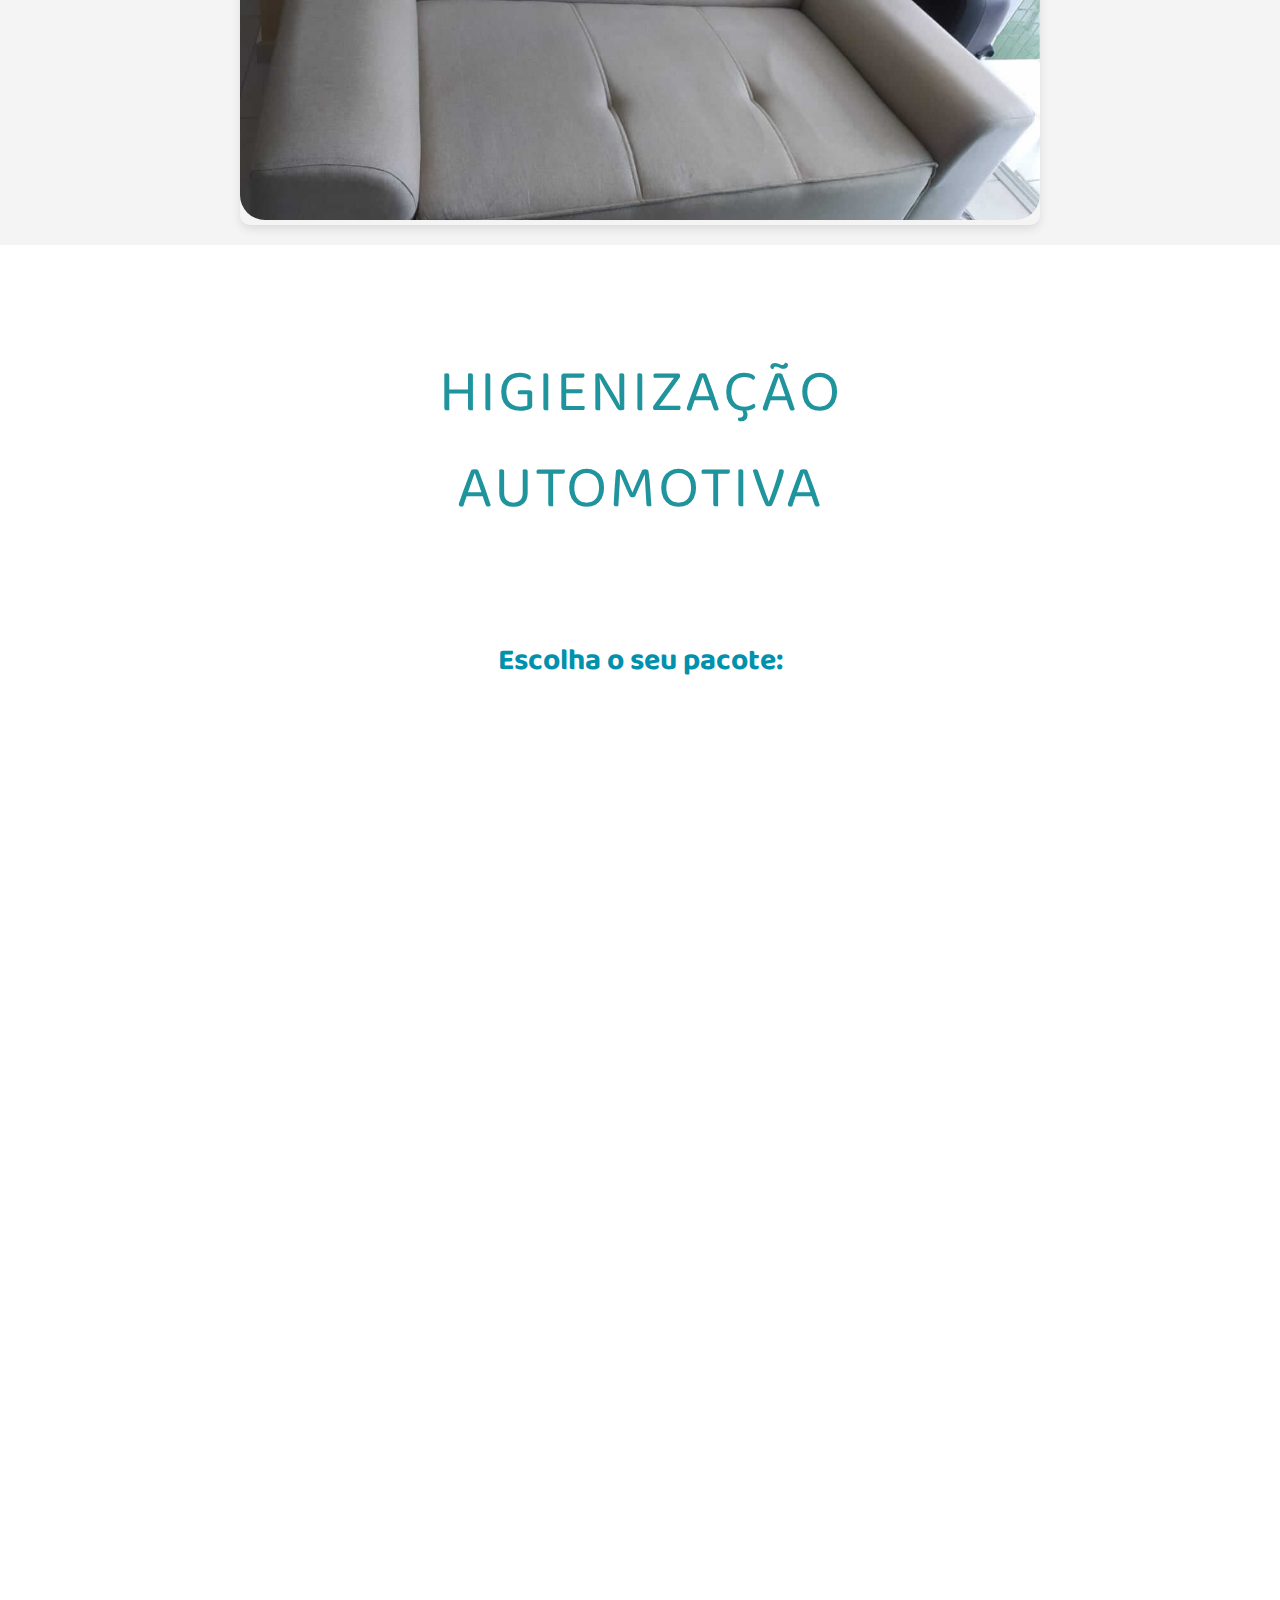
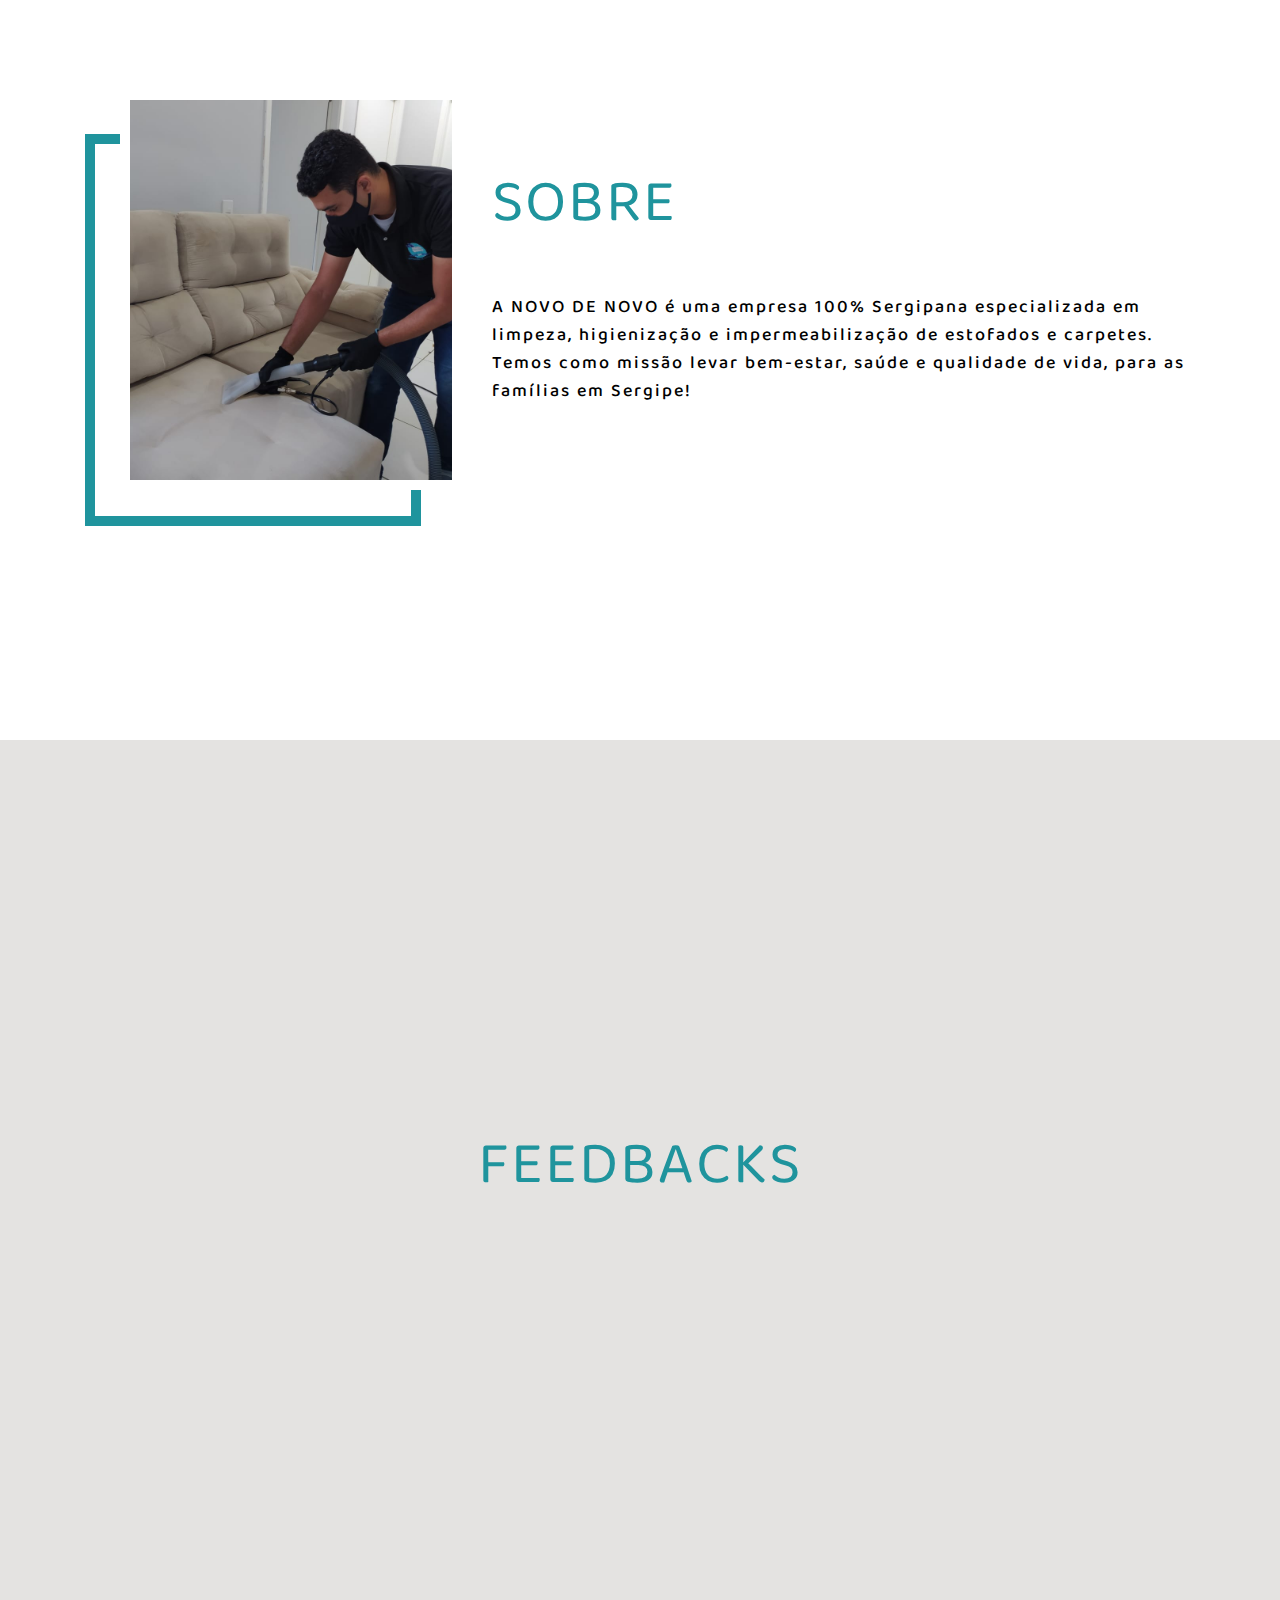
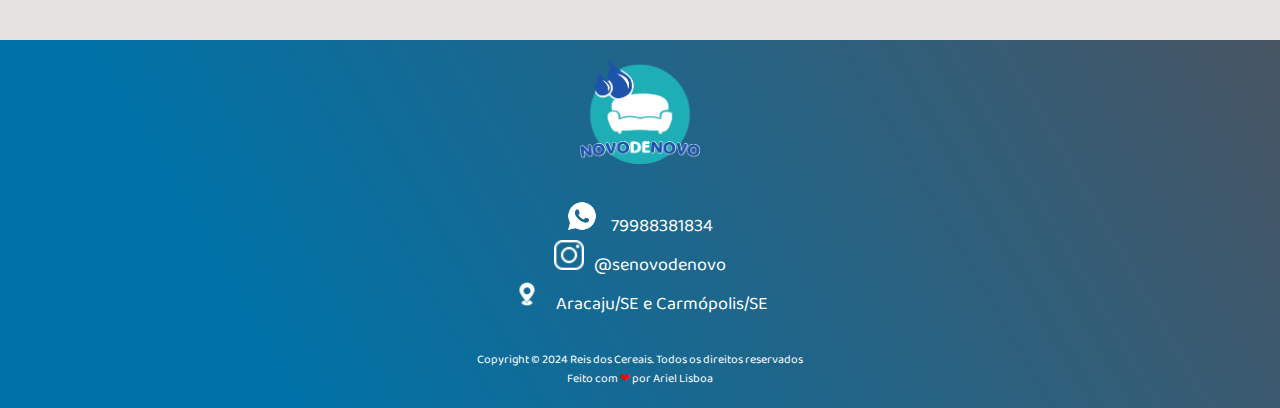
==== commit f90dc8b8: "update instagram link" ====
--- a/index.html
+++ b/index.html
@@ -79,7 +79,7 @@
         <p>Conheça a nossa limpeza</p>
         <p>Super Detalhada em automóveis!</p>
         <br><br><br><br><br><br><br><br>
-        <a href="index.html#services" class="button" onclick="closePopup()">Saiba mais agora!</a>
+        <a href="index.html#cleanCar" class="button" onclick="closePopup()">Saiba mais agora!</a>
         <br><br><br><br><br>
         <button id="btn-navegar" onclick="closePopup()">Navegar no site!</button>
       </div>
@@ -291,8 +291,8 @@
           <img src="assets/img/whatsapp-icon.png" alt="WhatsApp"> 79988381834</a>
       </div>
       <div class="social-icons">
-        <a href="https://www.instagram.com//" target="_blank">
-          <img src="assets/img/instagram-icon.png" alt="Instagram">@novodenovose</a>
+        <a href="https://www.instagram.com/senovodenovo/" target="_blank">
+          <img src="assets/img/instagram-icon.png" alt="Instagram">@senovodenovo</a>
       </div>
 
       <div class="social-icons">
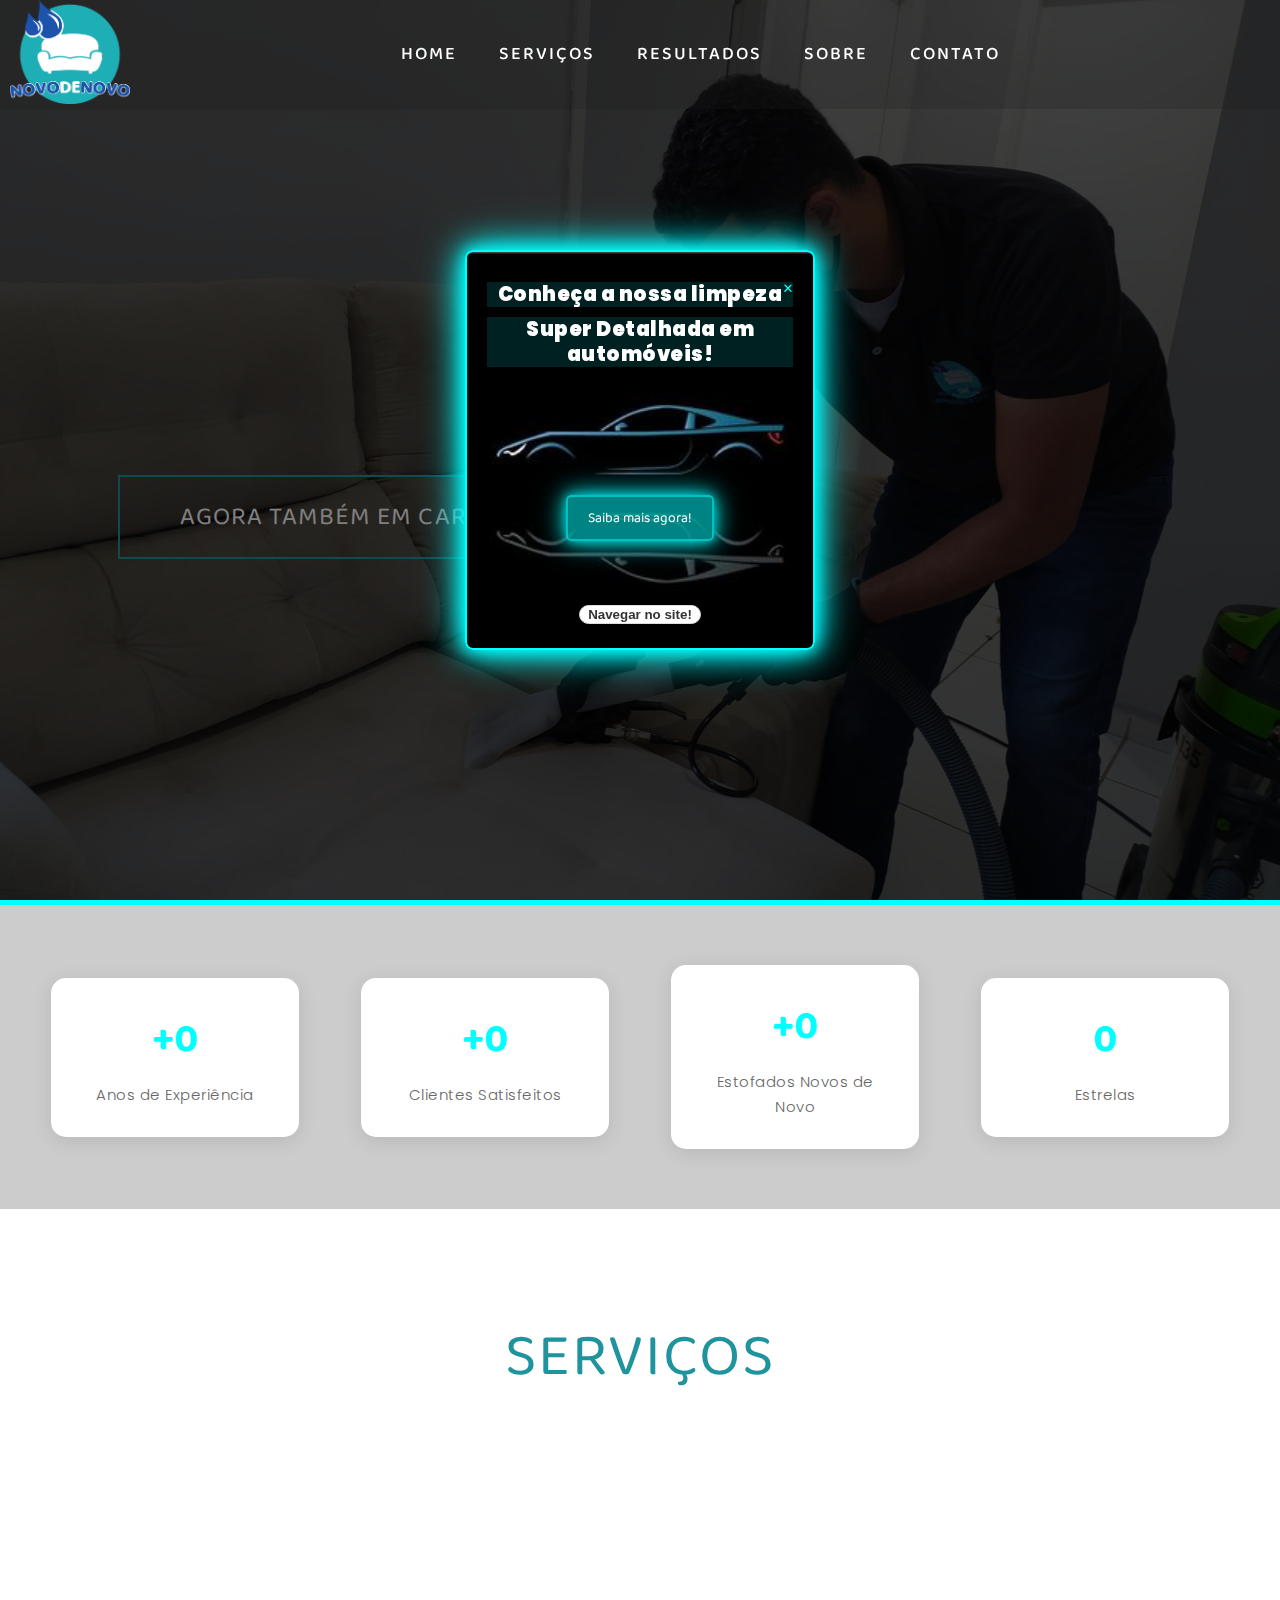
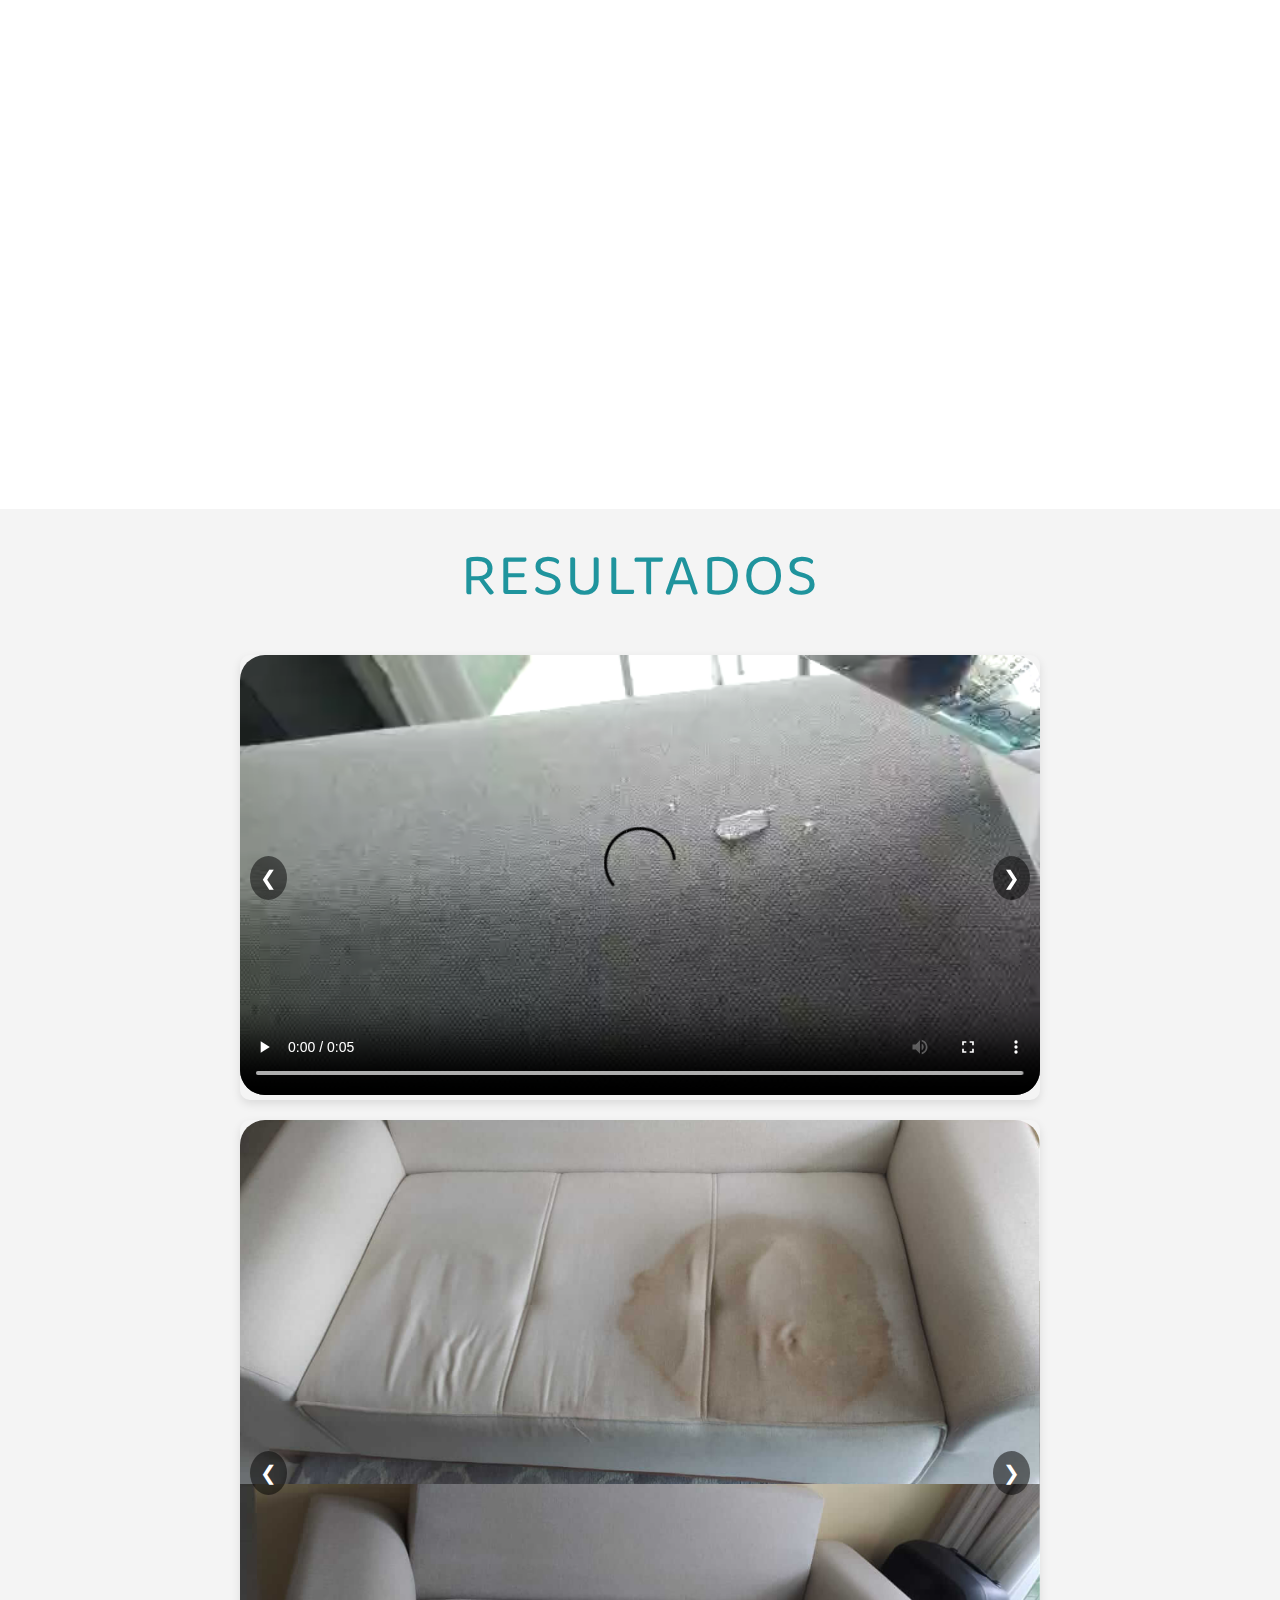
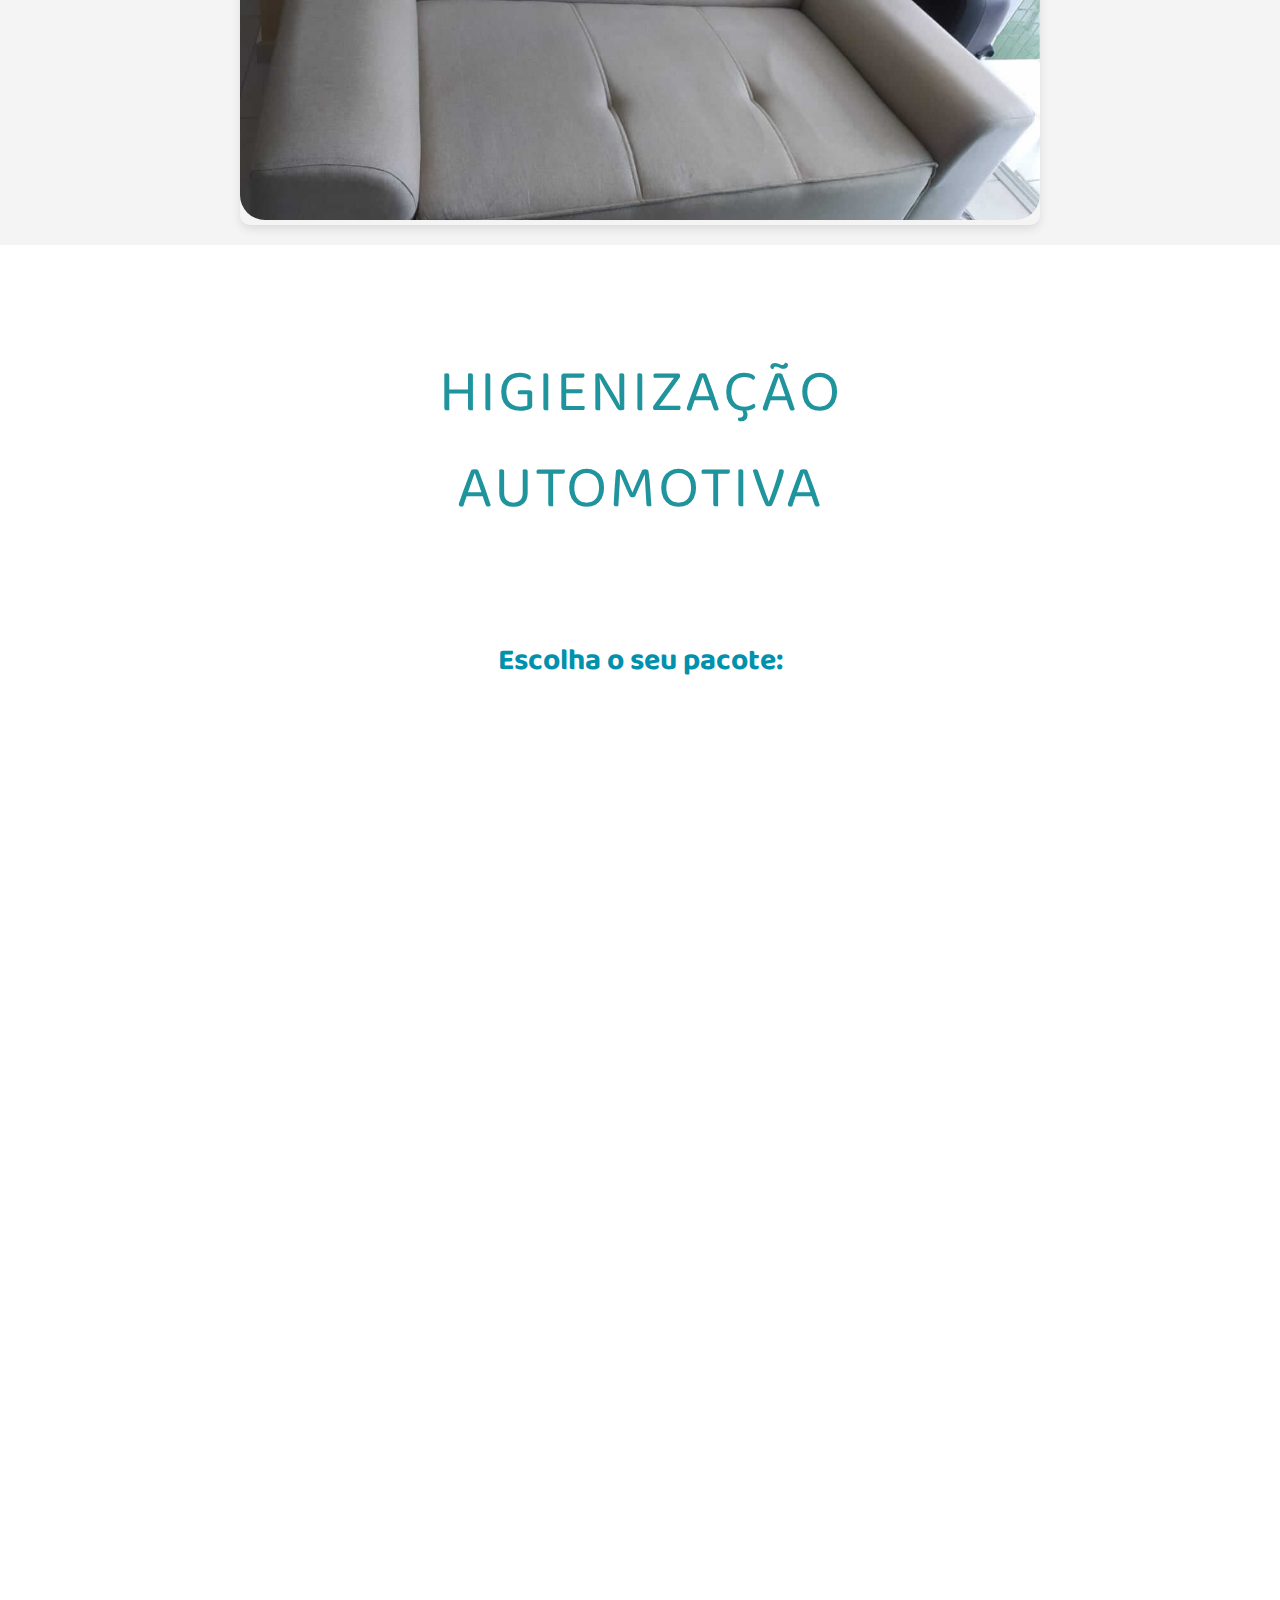
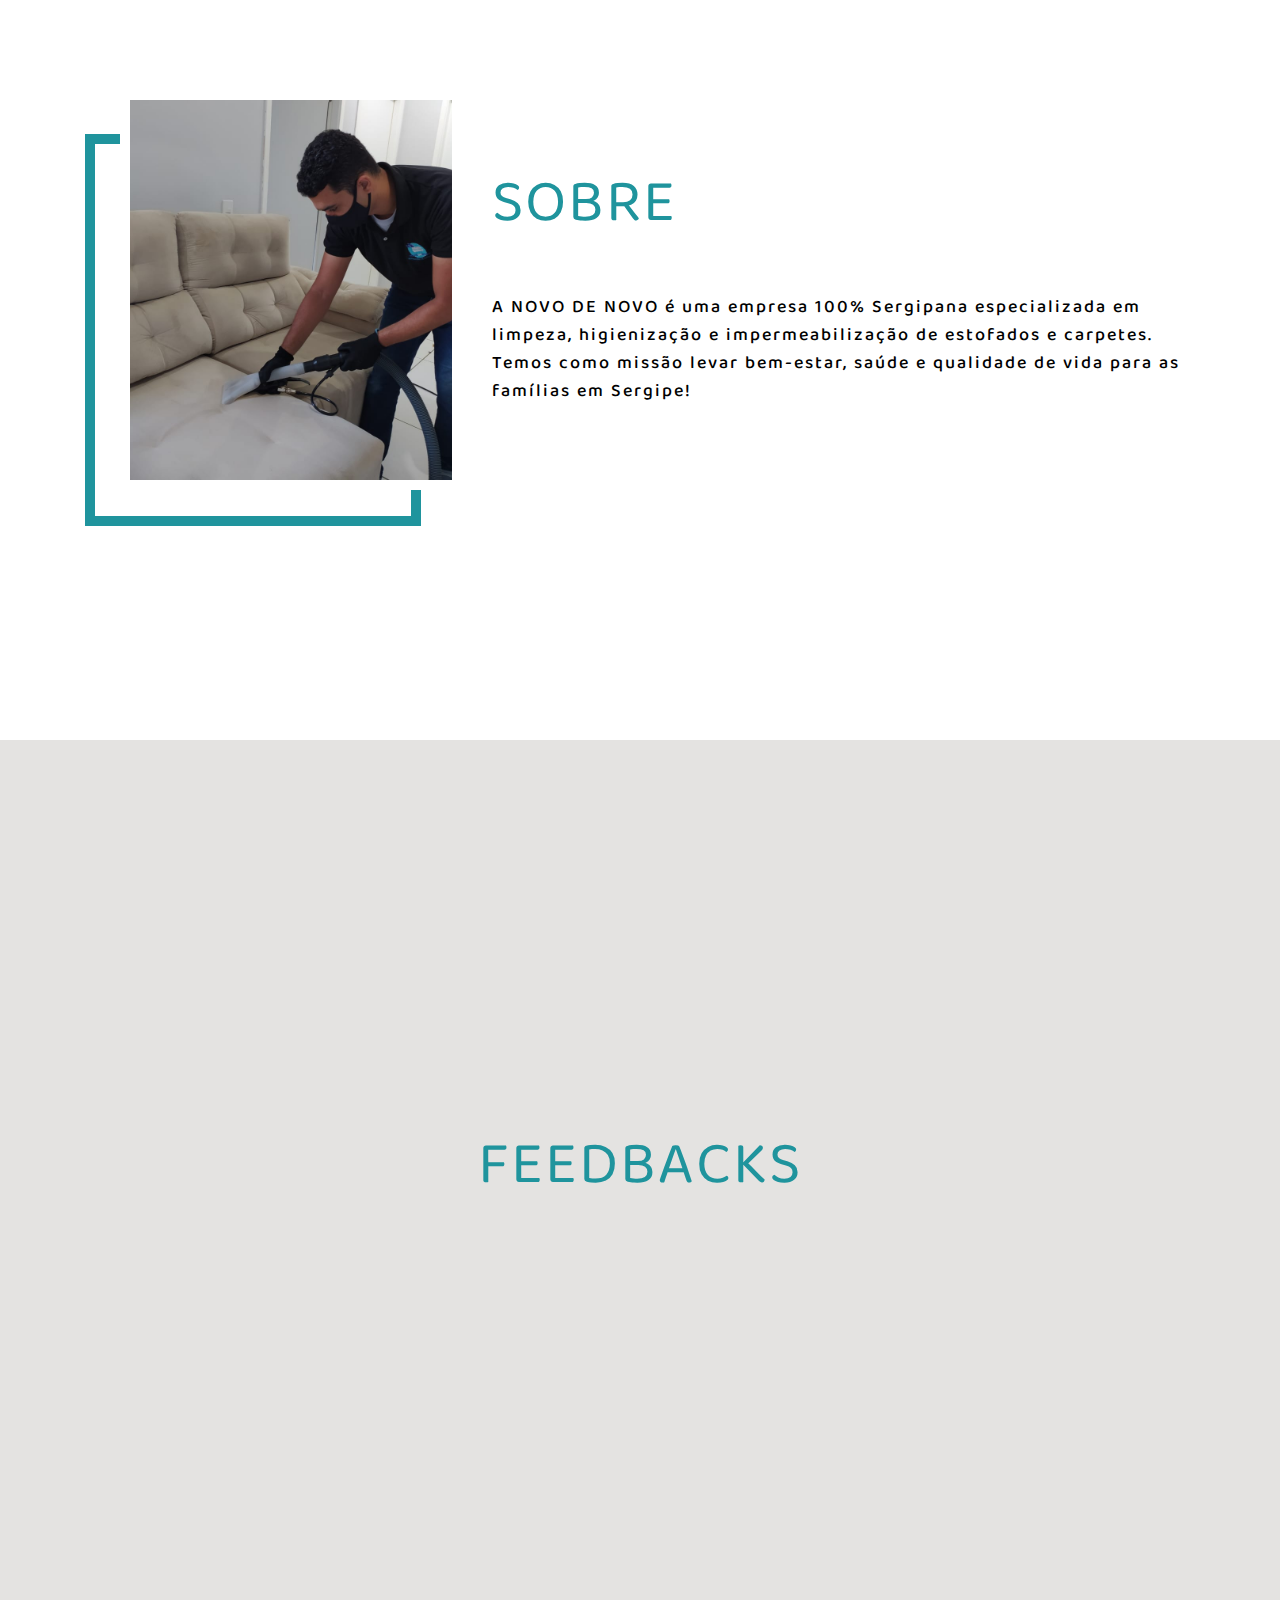
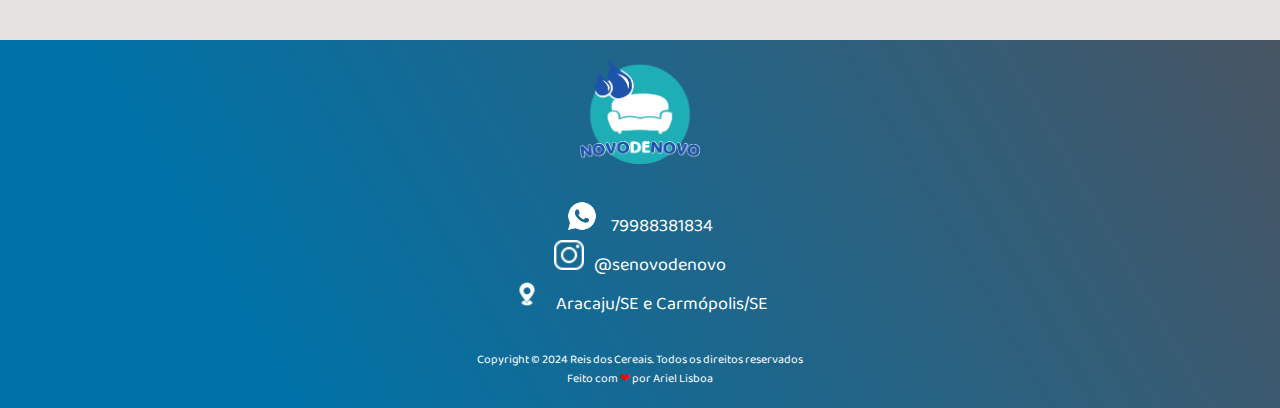
==== commit 0e8ce8e3: "correction" ====
--- a/index.html
+++ b/index.html
@@ -254,7 +254,7 @@
         <h2>A NOVO DE NOVO é uma empresa 100% Sergipana especializada em limpeza, higienização e impermeabilização de
           estofados e carpetes.
 
-          Temos como missão levar bem-estar, saúde e qualidade de vida, para as famílias em Sergipe!</h2>
+          Temos como missão levar bem-estar, saúde e qualidade de vida para as famílias em Sergipe!</h2>
         <p></p>
     
       </div>
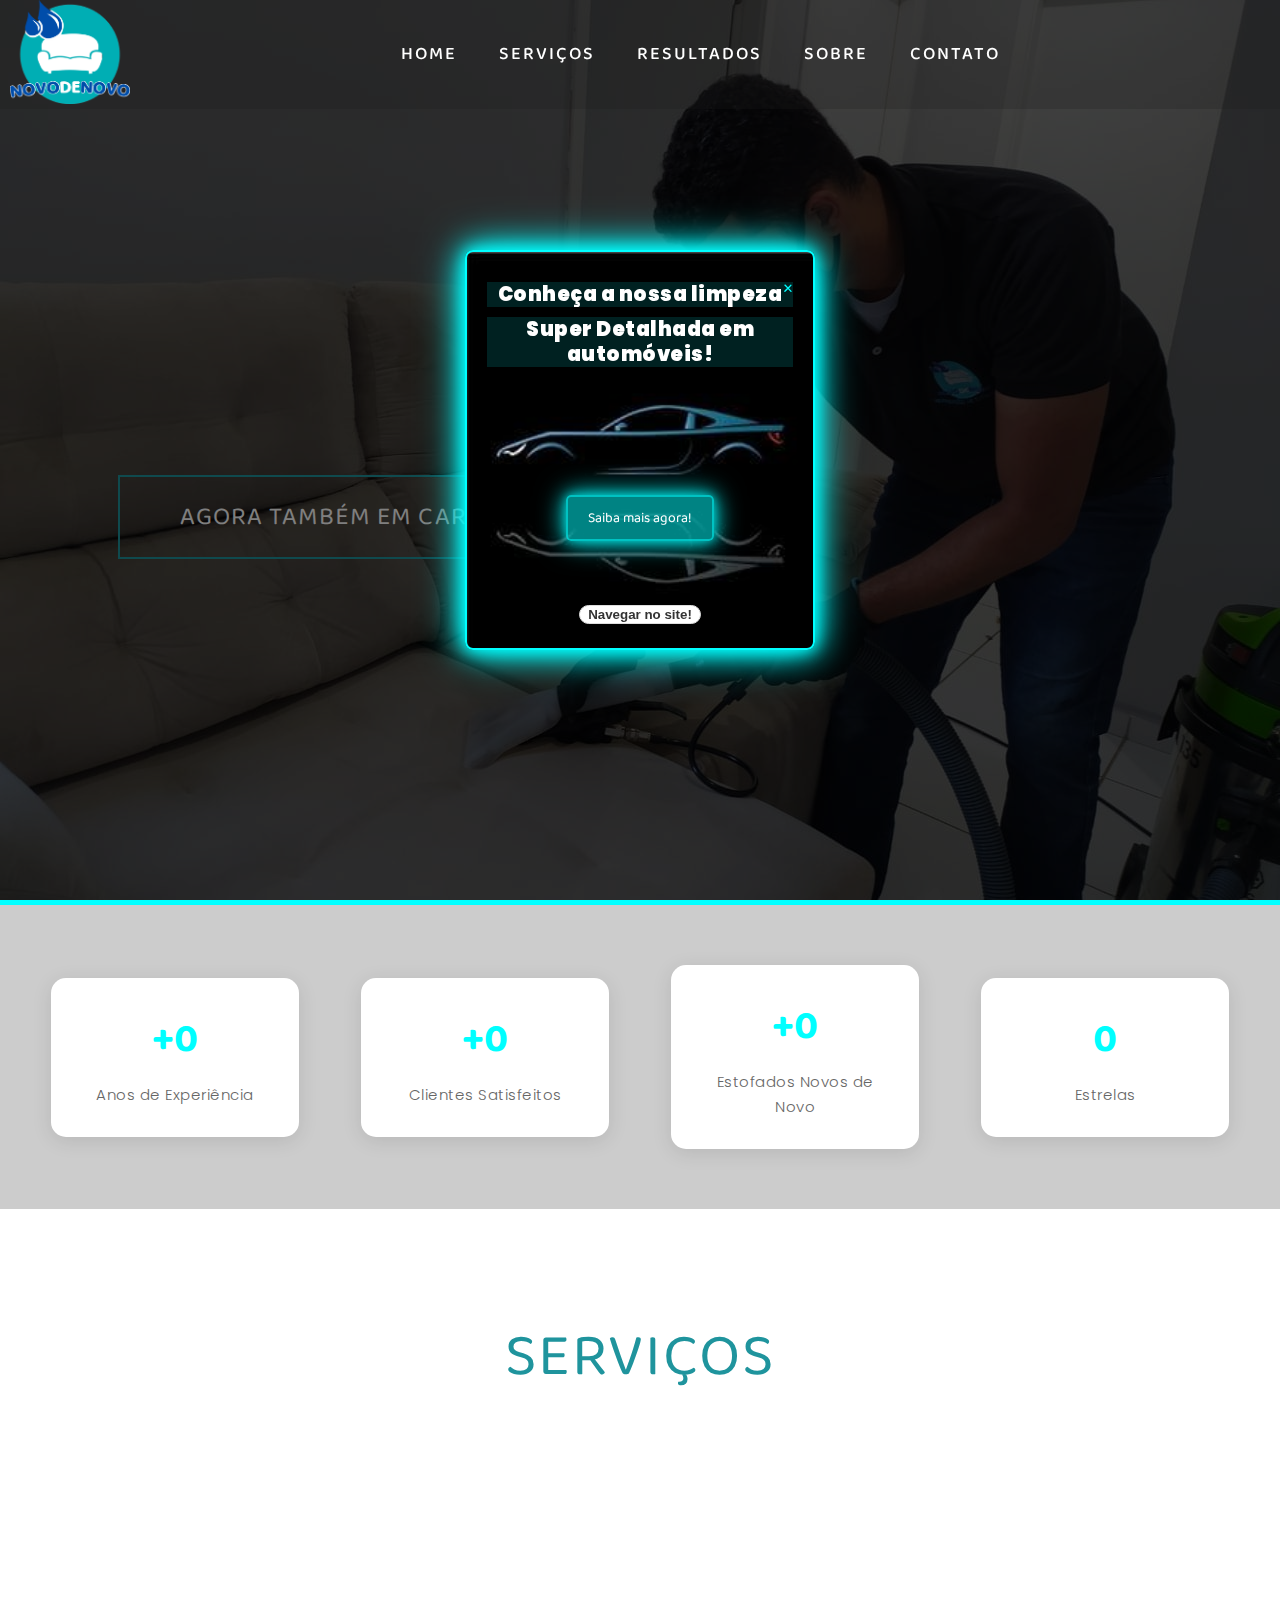
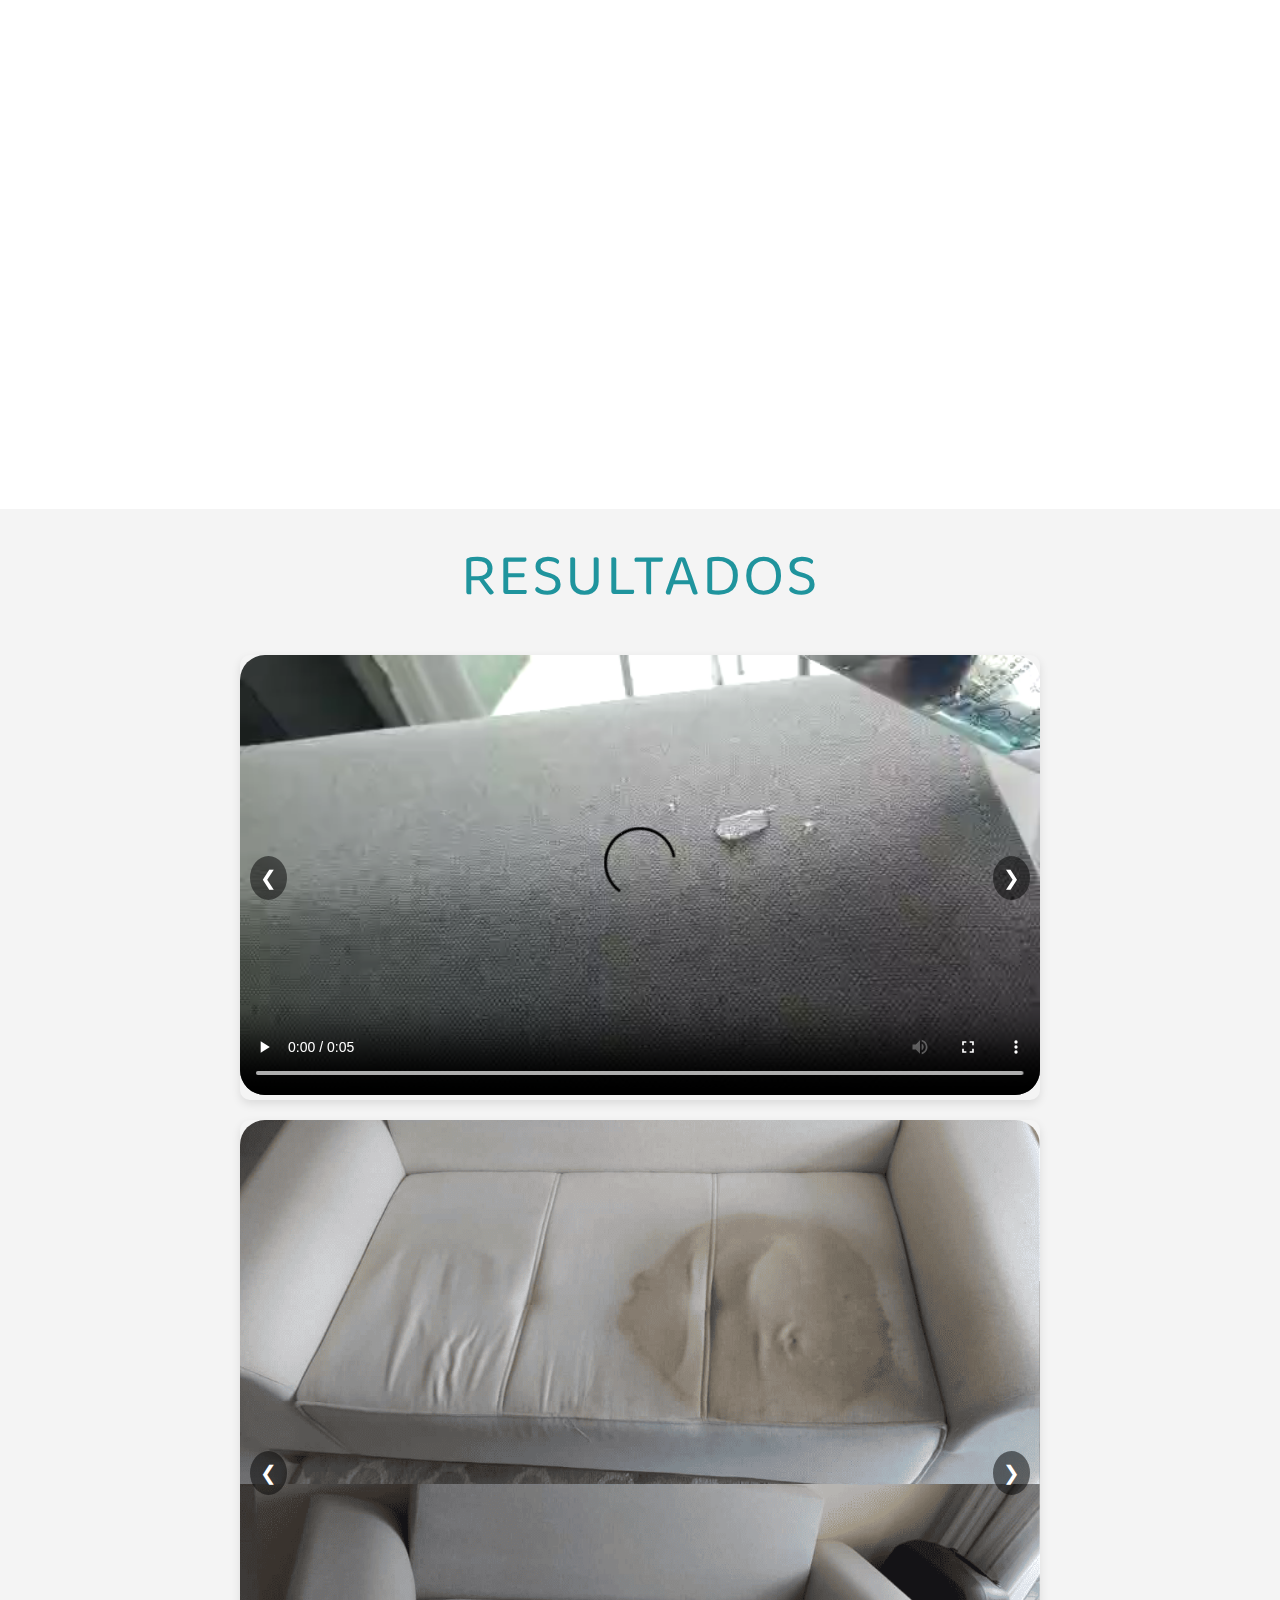
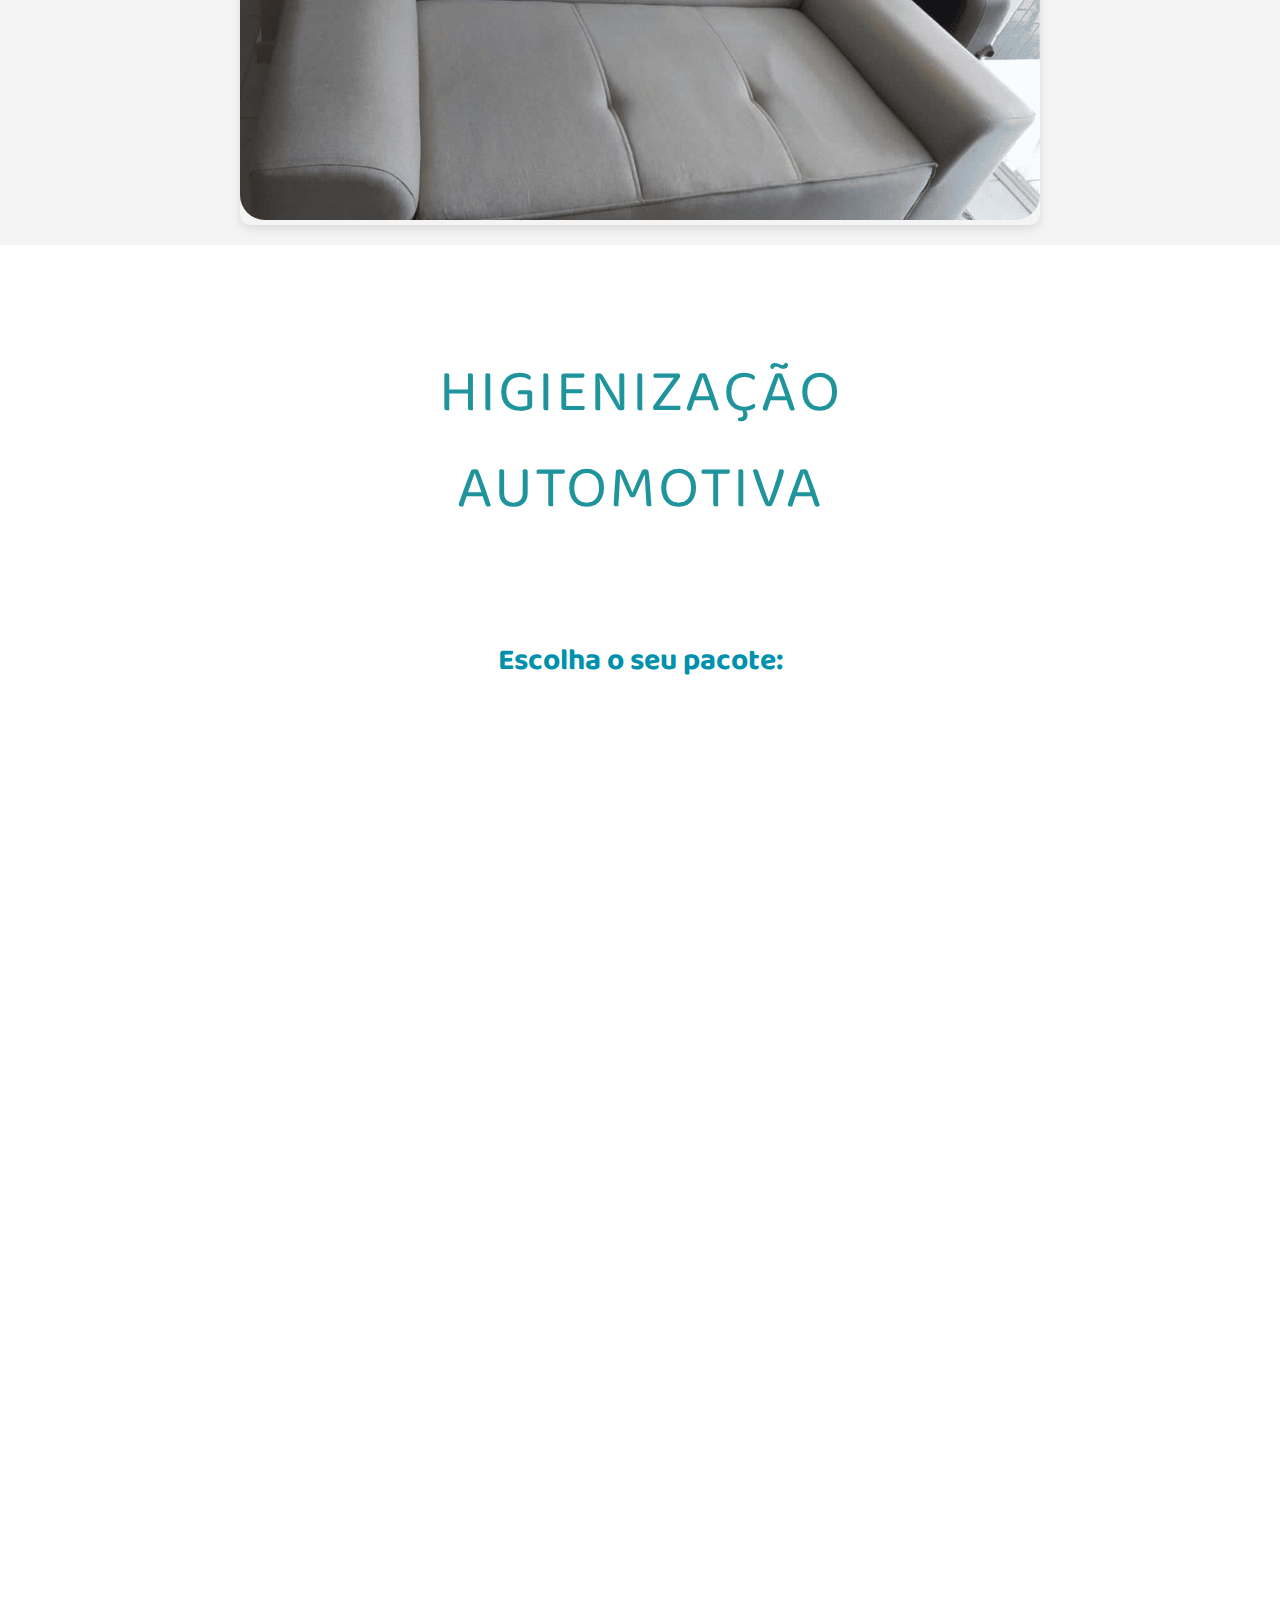
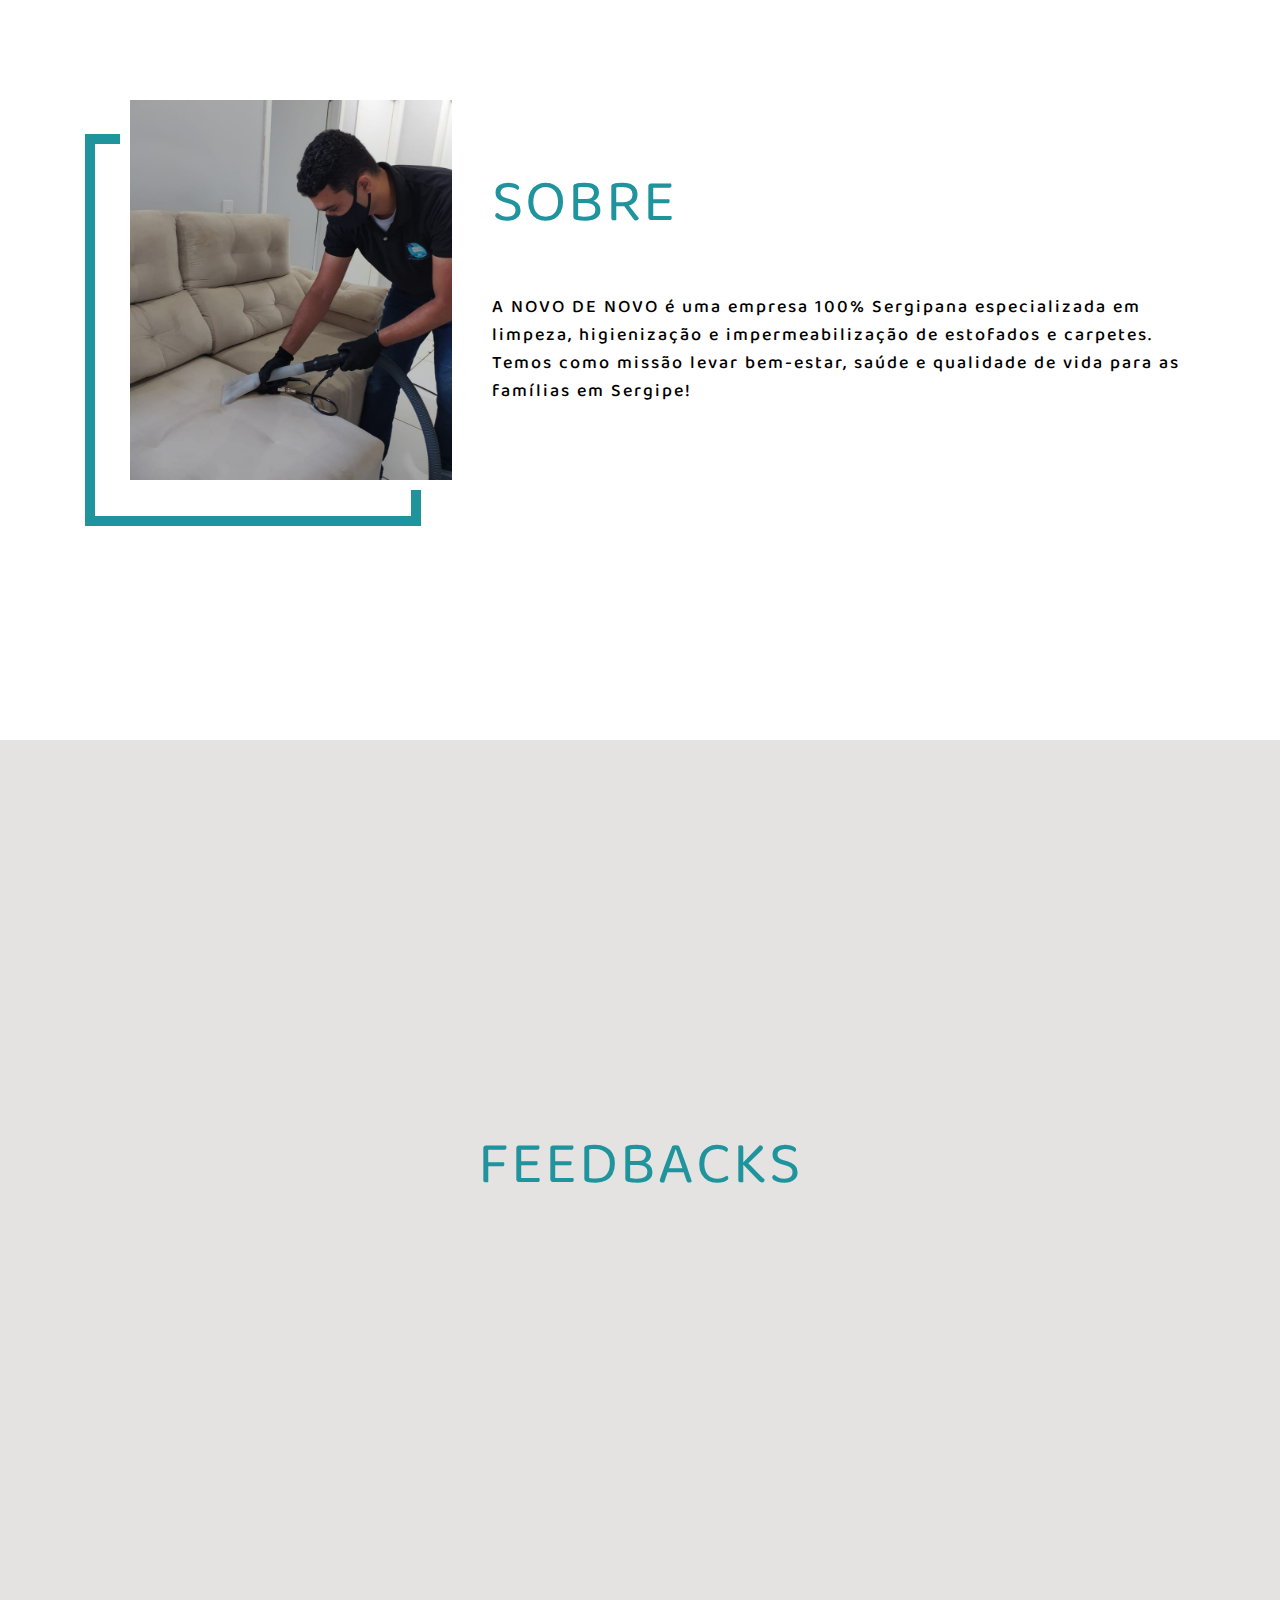
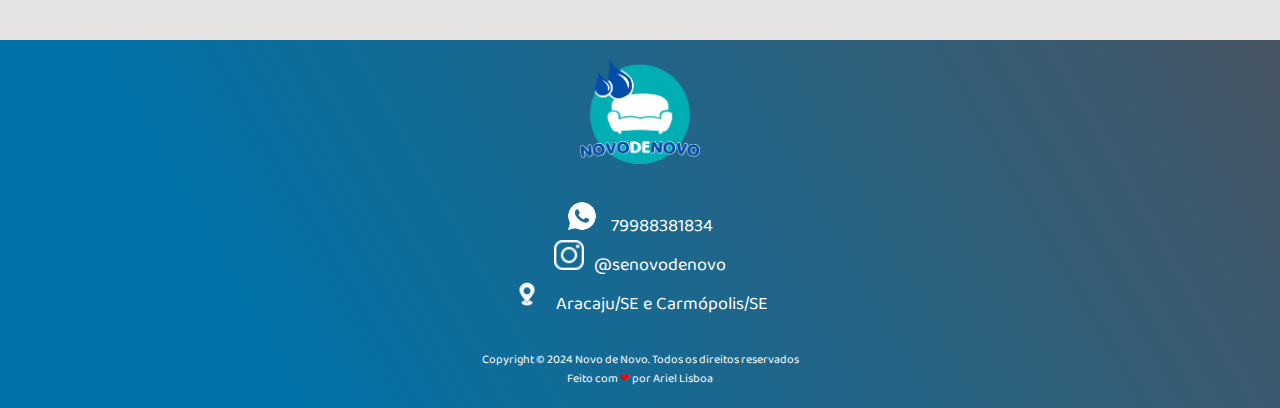
==== commit 25815310: "corrections" ====
--- a/index.html
+++ b/index.html
@@ -286,22 +286,22 @@
       <br>
       <br>
       <div class="social-icons">
-        <a n href="https://api.whatsapp.com/send?phone=5571993302013&text=Ol%C3%A1%2C%20quero%20saber%20mais%20informa%C3%A7%C3%B5es%20sobre%20os%20produtos%20Reis%20dos%20Cereais!"
+        <a n href="https://w.app/uIHXRQ"
           target="_blank">
           <img src="assets/img/whatsapp-icon.png" alt="WhatsApp"> 79988381834</a>
       </div>
       <div class="social-icons">
-        <a href="https://www.instagram.com/senovodenovo/" target="_blank">
+        <a href="https://www.instagram.com/novodenovo_se/" target="_blank">
           <img src="assets/img/instagram-icon.png" alt="Instagram">@senovodenovo</a>
       </div>
 
       <div class="social-icons">
-        <a href="/" target="_blank">
+        <a>
           <img src="assets/img/loc.png" alt="Localization"> Aracaju/SE e Carmópolis/SE</a>
       </div>
     </div>
     <br><br>
-    <a>Copyright © 2024 Reis dos Cereais. Todos os direitos reservados</a> <br>
+    <a>Copyright © 2024 Novo de Novo. Todos os direitos reservados</a> <br>
     <a rel="nofollow" target="_blank" href="https://ariellisboalopes.netlify.app">Feito com <span class="heart">❤</span>
       por Ariel Lisboa</a>
   </section>
@@ -451,7 +451,7 @@
   <script src="https://cdn.jsdelivr.net/npm/aos@2.3.4/dist/aos.js"></script>
   <script>
     AOS.init({
-      duration: 3000,  // Tempo da animação (em milissegundos)
+      duration: 2500,  // Tempo da animação (em milissegundos)
       once: true,  // A animação acontece apenas uma vez
       easing: 'ease-in-out',  // Tipo de transição
     });
--- a/assets/css/style.css
+++ b/assets/css/style.css
@@ -242,7 +242,7 @@
 	height: 100%;
 	width: 0;
 	background-color: #ffffff;
-	animation: text_reveal_box 2.8s ease;
+	animation: text_reveal_box 1.8s ease;
 	animation-delay: 0.5s;
 }
 
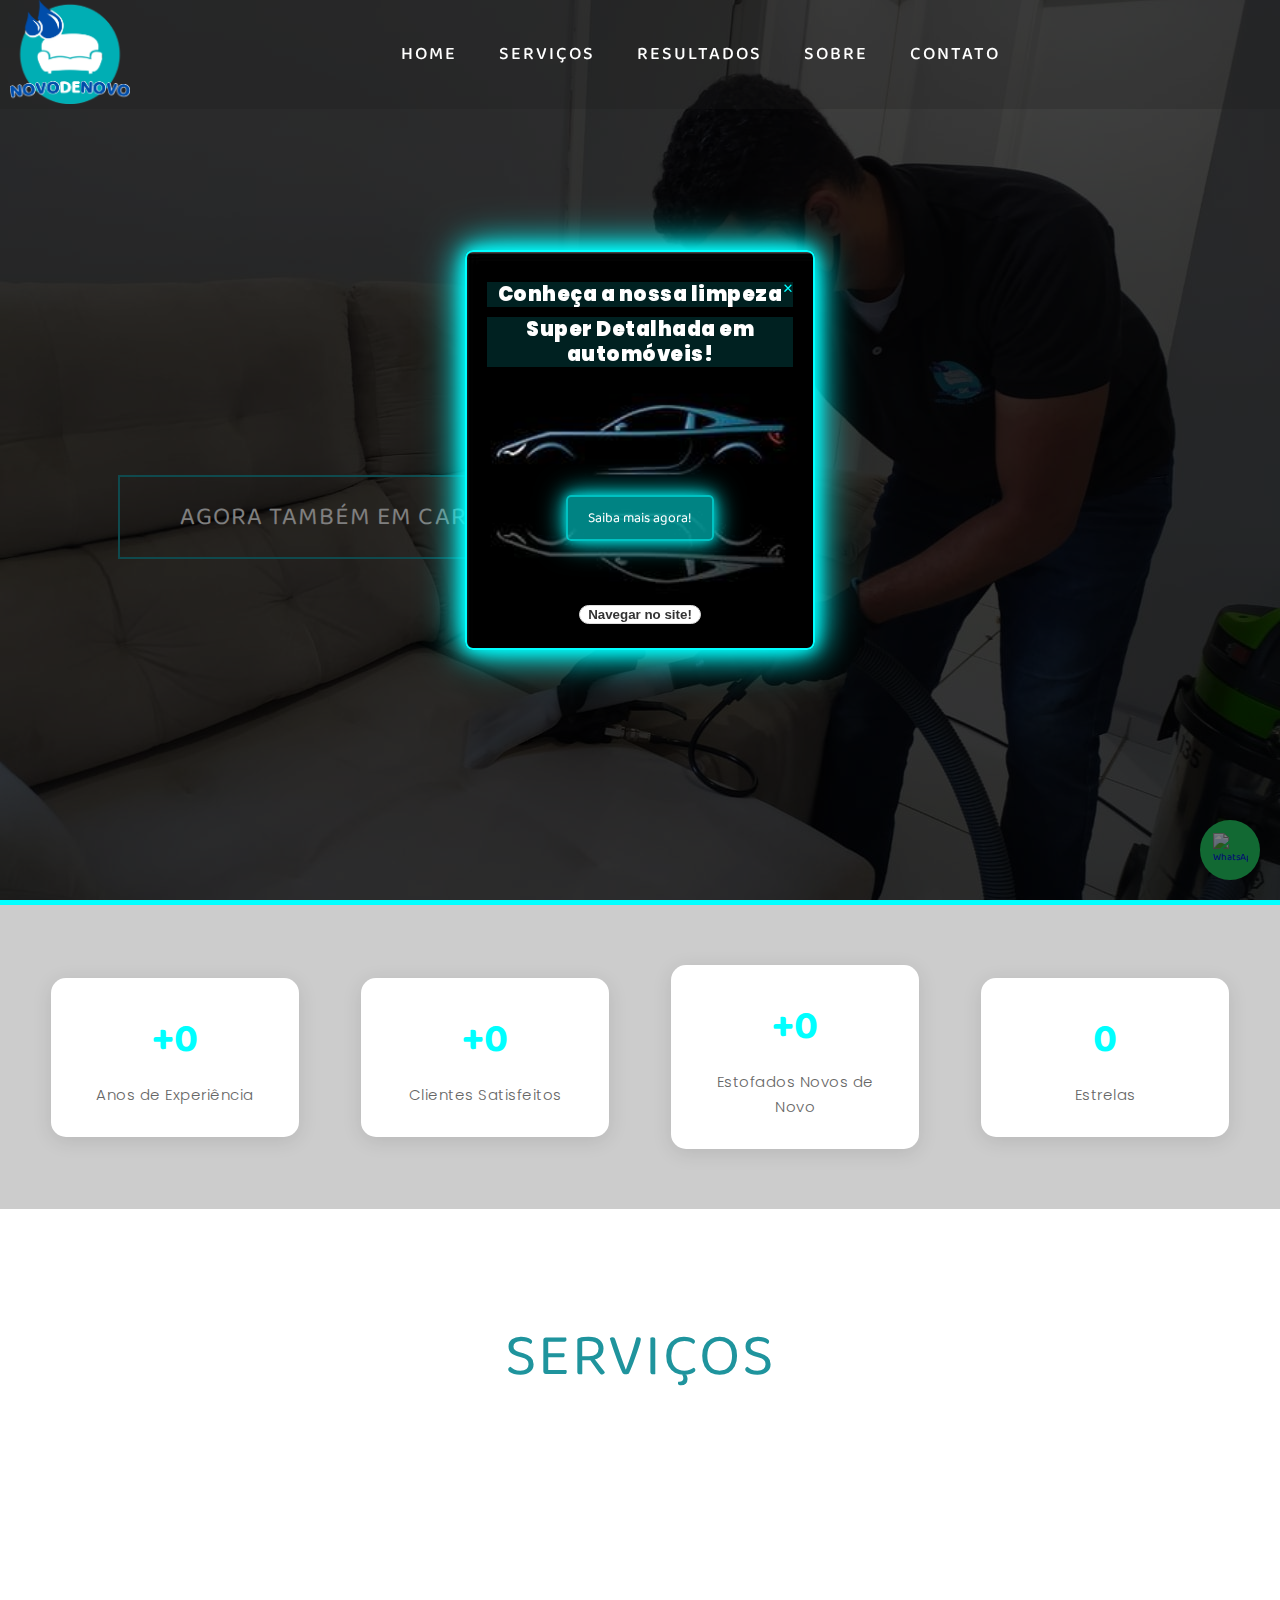
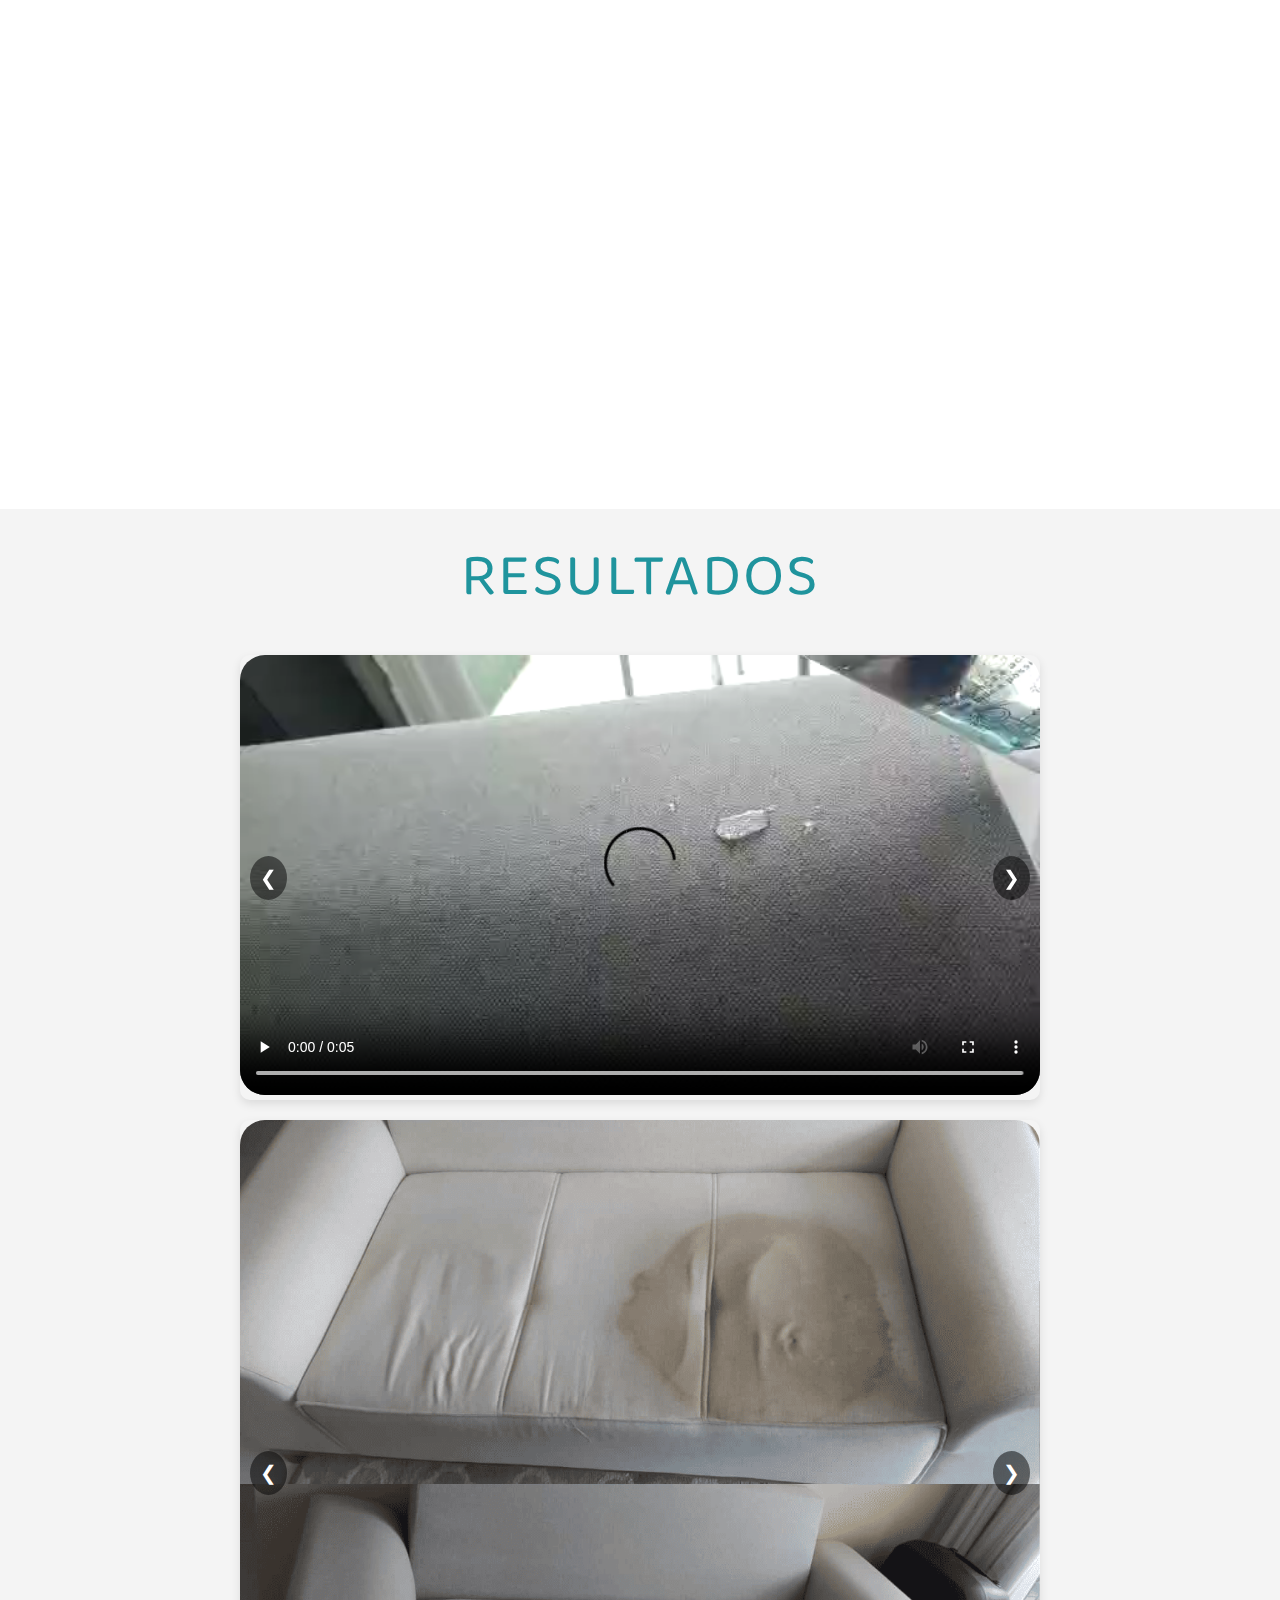
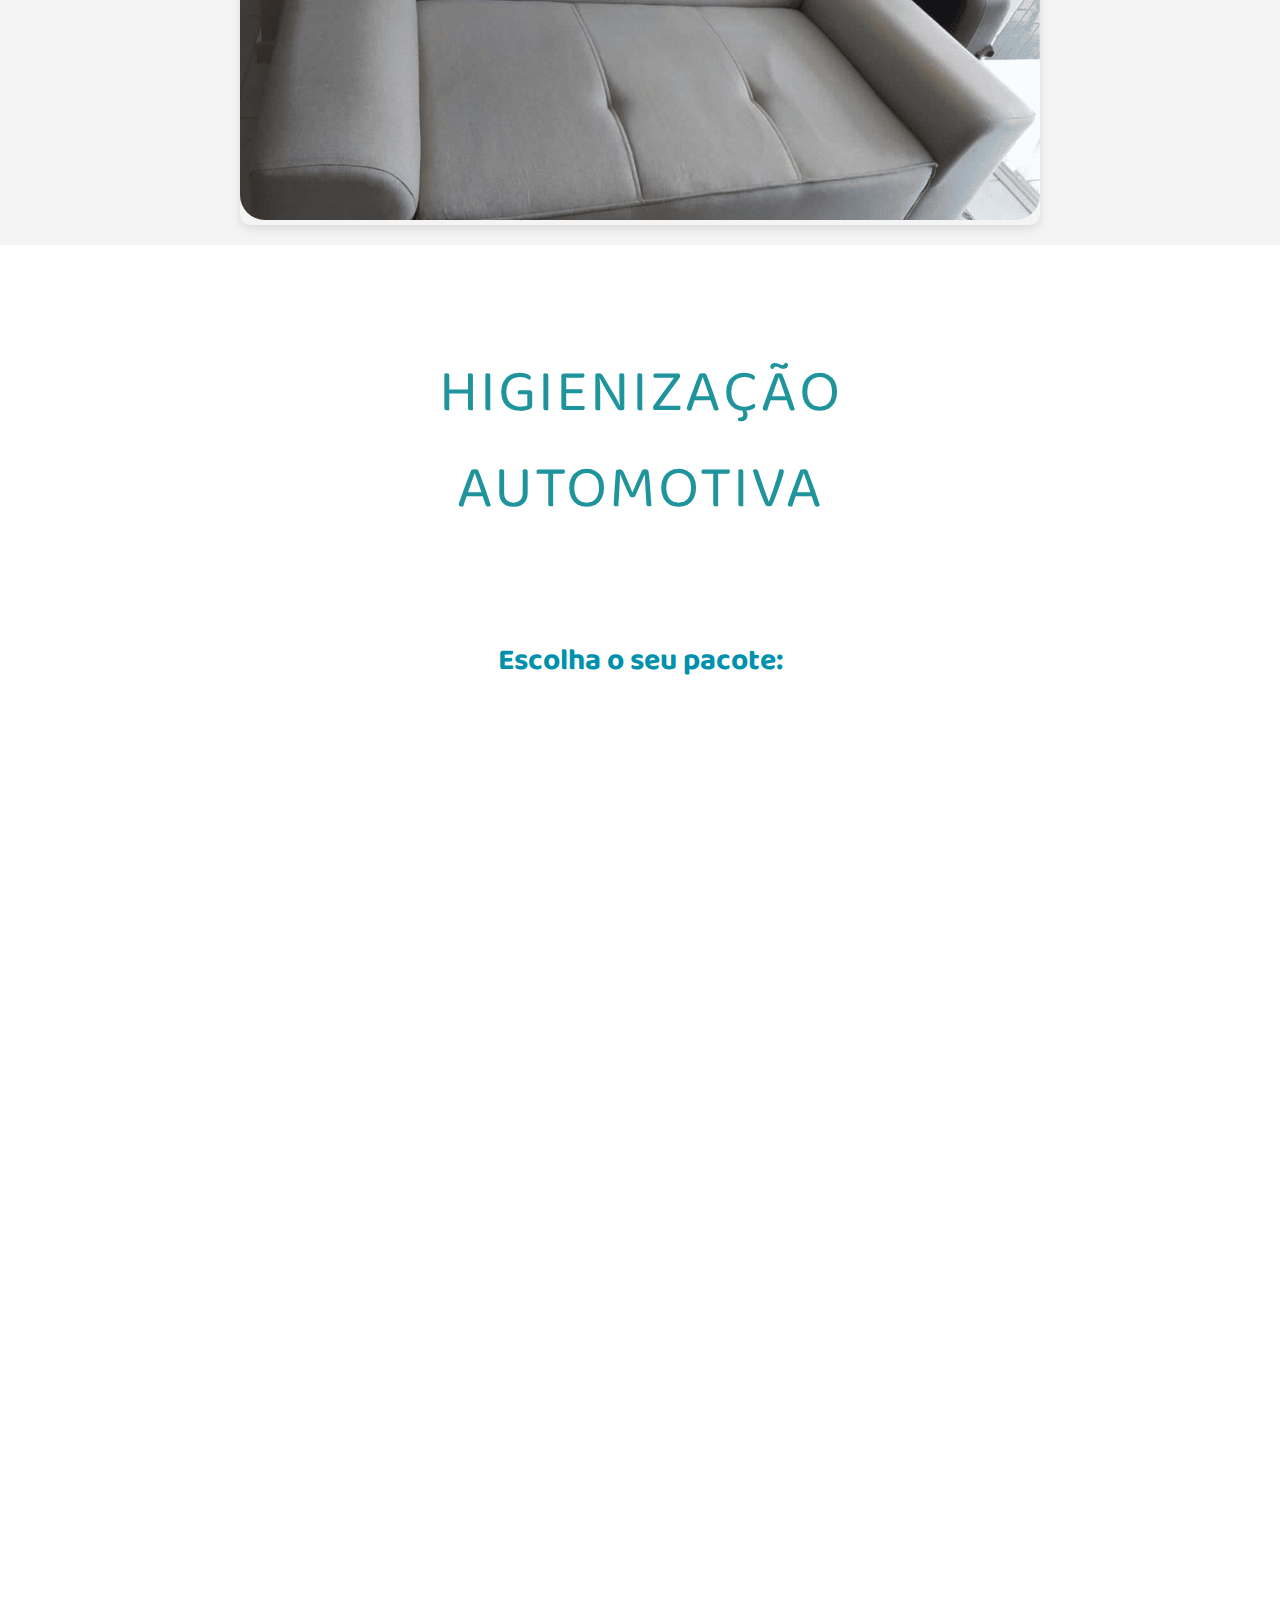
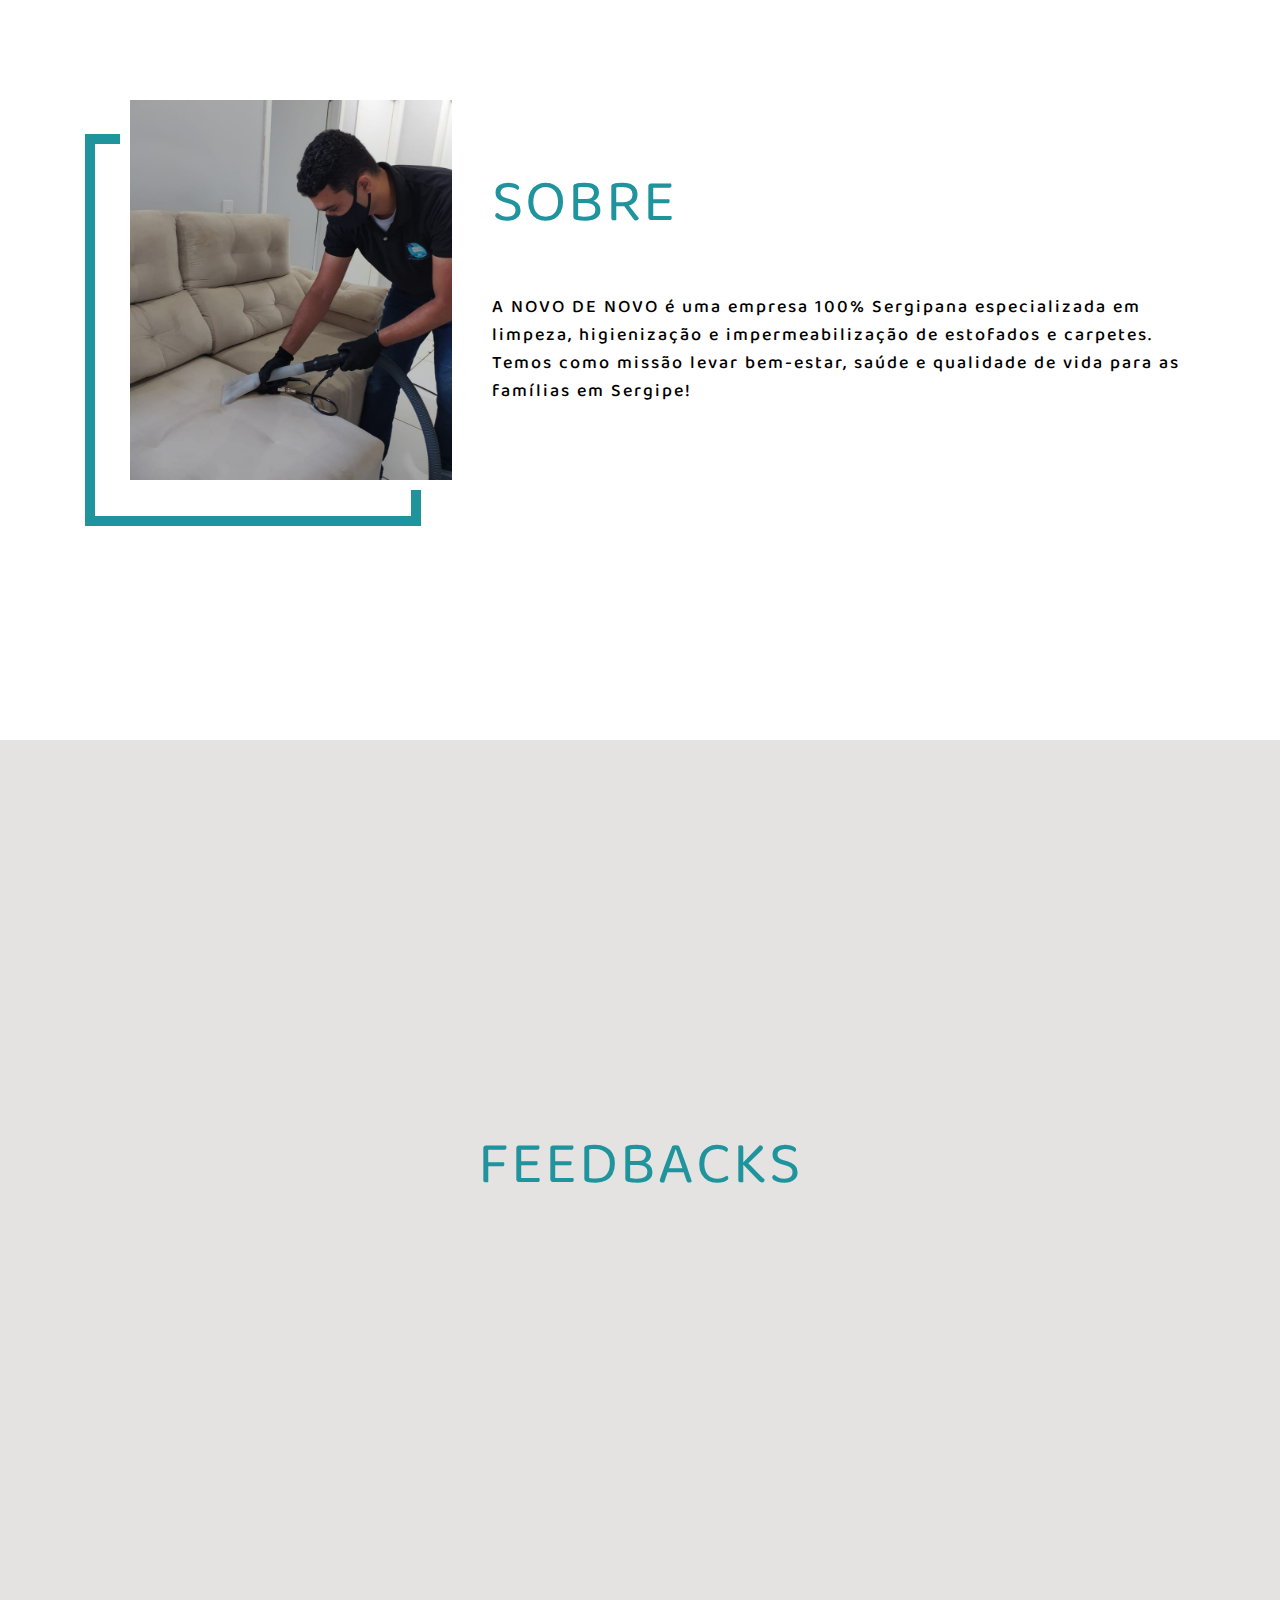
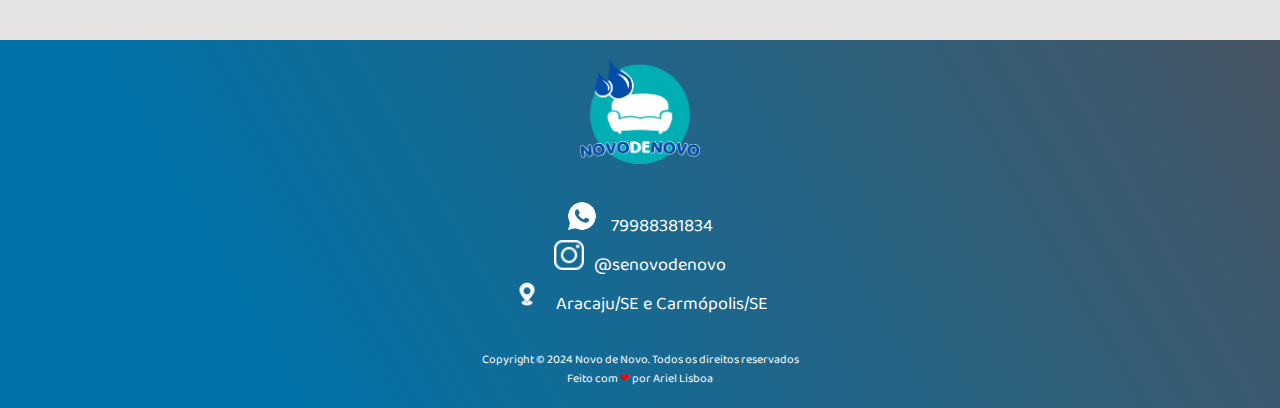
==== commit 05f9b803: "corrections" ====
--- a/index.html
+++ b/index.html
@@ -86,6 +86,9 @@
     </div>
 
 
+    <a href="https://abrir.link/KRAoQ" target="_blank" class="whatsapp-button">
+      <img src="https://upload.wikimedia.org/wikipedia/commons/5/5e/WhatsApp_icon.png" alt="WhatsApp">
+    </a>
 
 
     <div class="hero container">
@@ -93,7 +96,7 @@
         <h1>Higienização de Estofados em Geral<span></span></h1>
 
 
-        <a href="https://w.app/NovoDeNovoCarmopolis" type="button" class="cta">Agora também em Carmópolis/SE</a>
+        <a href="https://abrir.link/HChOM" type="button" class="cta">Agora também em Carmópolis/SE</a>
 
       </div>
     </div>
@@ -144,7 +147,7 @@
             sujidades.
 
             Além disso, deixamos seu estofado cheiroso e aumentamos sua vida útil.</p><br>
-          <a href="https://w.app/uIHXRQ" class="button">Orçamento Grátis</a>
+          <a href="https://abrir.link/KRAoQ" class="button">Orçamento Grátis</a>
         </div>
 
         <div class="service-item" data-aos="fade-up">
@@ -154,7 +157,7 @@
             líquidos.
 
             Possui proteção UV que previne o desbotamento e ressecamento do tecido.</p><br>
-          <a href="https://w.app/uIHXRQ" class="button">Orçamento Grátis</a>
+          <a href="https://abrir.link/KRAoQ" class="button">Orçamento Grátis</a>
         </div>
       </div>
   </section>
@@ -217,7 +220,7 @@
           <p>- Limpeza e Higienização do teto </p>
           <p>- Higienização do volante, câmbio e freio de mão </p>
           <br>
-          <a href="https://w.app/NovoDeNovo" class="button">Saiba mais agora!</a>
+          <a href="https://abrir.link/prQYR" class="button">Saiba mais agora!</a>
         </div>
 
         <div class="cleanCar-item" data-aos="fade-up">
@@ -225,16 +228,16 @@
           <p>- Limpeza e Higienização dos bancos</p>
 
           <p>- Limpeza e Higienização do carpete e teto</p><br>
-          <a href="https://w.app/NovoDeNovoSE" class="button">Orçamento Grátis</a>
+          <a href="https://abrir.link/EPdAt" class="button">Orçamento Grátis</a>
         </div>
 
         <div class="cleanCar-item" data-aos="fade-up">
 
           <h2>🔆 Limpeza e Higienização Bancos </h2>
           <p>Limpeza e Higienização somente dos bancos do veículo!</p><br>
-          <a href="https://w.app/fI4OQm" class="button">Orçamento Grátis</a>
-        </div>
-      </div> 
+          <a href="https://abrir.link/oCazB" class="button">Orçamento Grátis</a>
+        </div>
+      </div>
   </section>
   <!-- End CleanCar Section -->
 
@@ -256,7 +259,7 @@
 
           Temos como missão levar bem-estar, saúde e qualidade de vida para as famílias em Sergipe!</h2>
         <p></p>
-    
+
       </div>
     </div>
   </section>
@@ -286,8 +289,7 @@
       <br>
       <br>
       <div class="social-icons">
-        <a n href="https://w.app/uIHXRQ"
-          target="_blank">
+        <a n href="https://abrir.link/KRAoQ" target="_blank">
           <img src="assets/img/whatsapp-icon.png" alt="WhatsApp"> 79988381834</a>
       </div>
       <div class="social-icons">
@@ -389,14 +391,7 @@
       document.getElementById("popup").classList.add("show");
     });
 
-    // Carregar o widget externo de forma assíncrona
-    (function (d, script) {
-      script = d.createElement('script');
-      script.type = 'text/javascript';
-      script.async = true;
-      script.src = 'https://w.app/widget-v1/uIHXRQ.js';
-      d.getElementsByTagName('head')[0].appendChild(script);
-    })(document);
+
 
     function closePopup() {
       document.getElementById("popup").classList.remove("show");
--- a/assets/css/style.css
+++ b/assets/css/style.css
@@ -262,6 +262,41 @@
 	text-align: center;
 	/* Centraliza os textos */
 }
+
+.whatsapp-button {
+	position: fixed;
+	bottom: 20px;
+	right: 20px;
+	width: 60px;
+	height: 60px;
+	border-radius: 50%;
+	background-color: #25D366;
+	display: flex;
+	justify-content: center;
+	align-items: center;
+	z-index: 1000;
+	animation: pulse 1.5s infinite ease-in-out;
+}
+
+.whatsapp-button img {
+	width: 35px;
+	height: 35px;
+}
+
+@keyframes pulse {
+	0% {
+		transform: scale(0.8);
+	}
+
+	50% {
+		transform: scale(1.50);
+	}
+
+	100% {
+		transform: scale(0.8);
+	}
+}
+
 
 /* End Hero Section */
 
